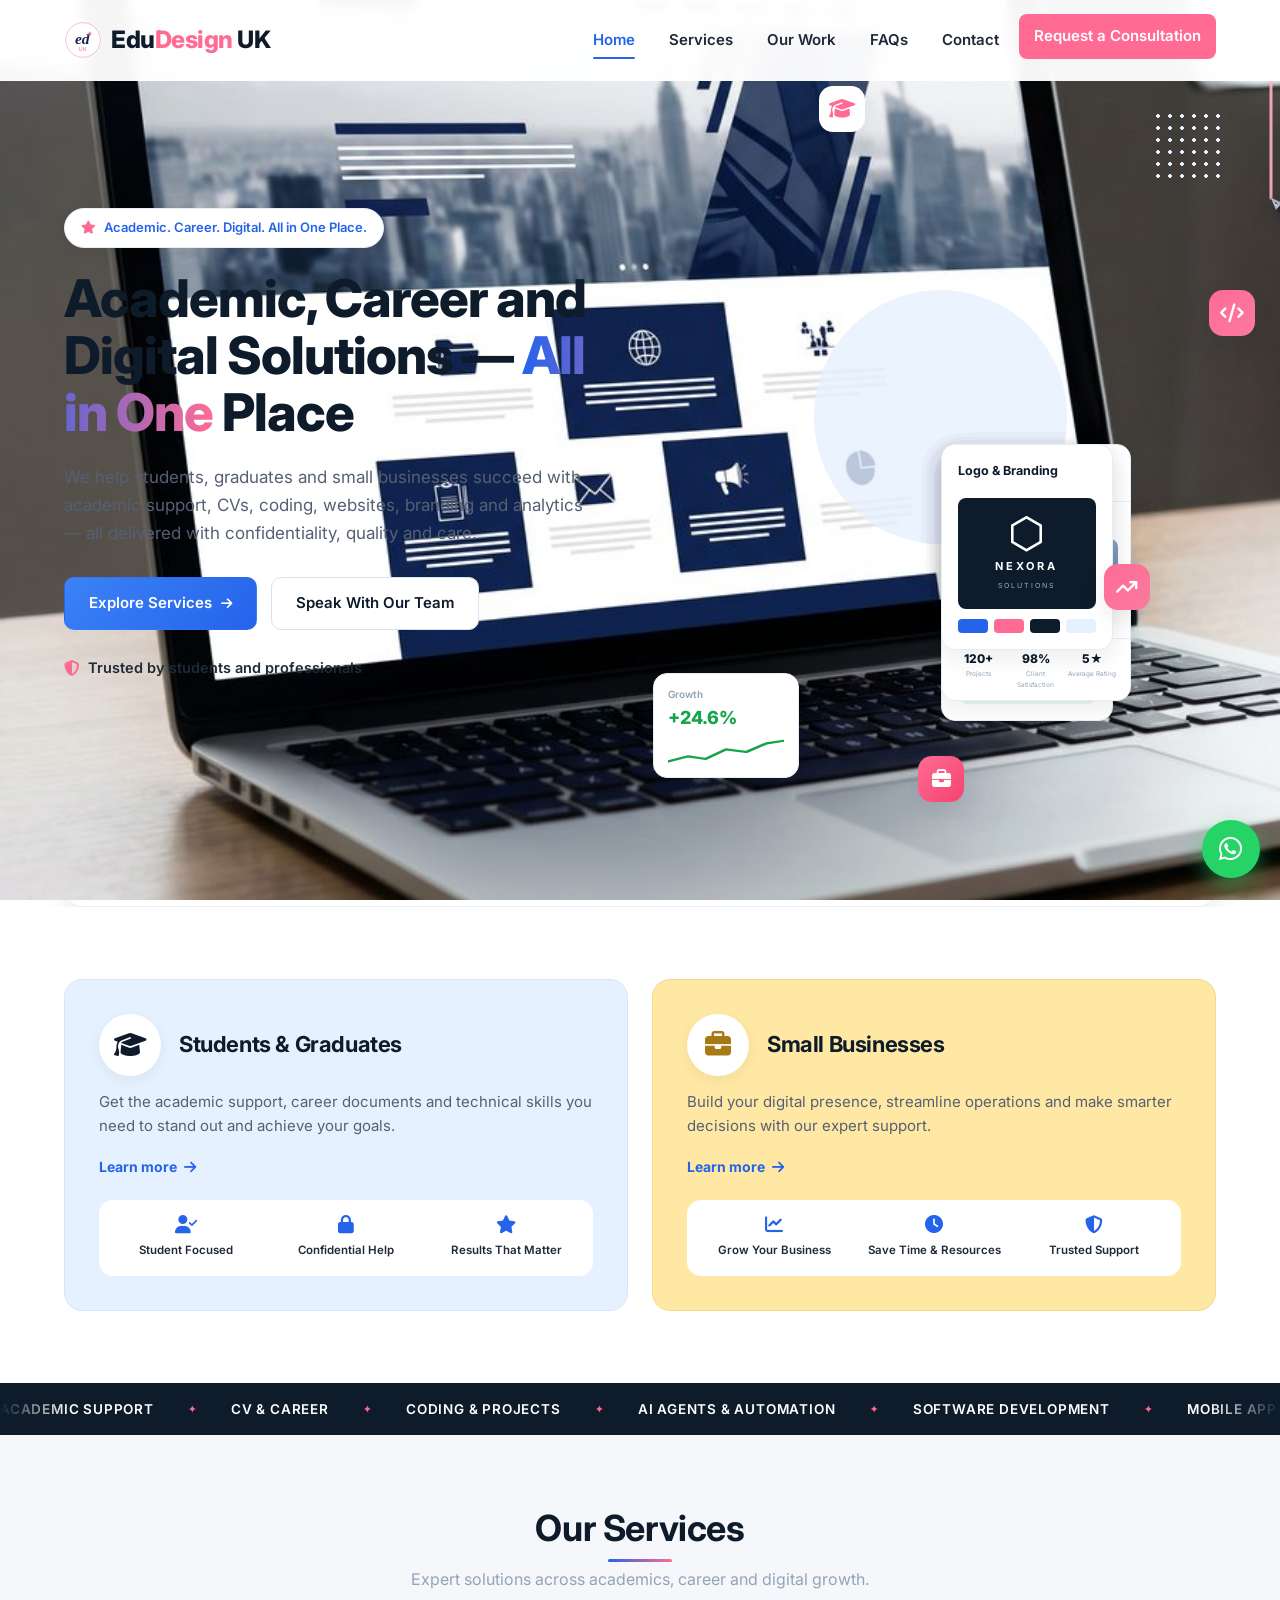
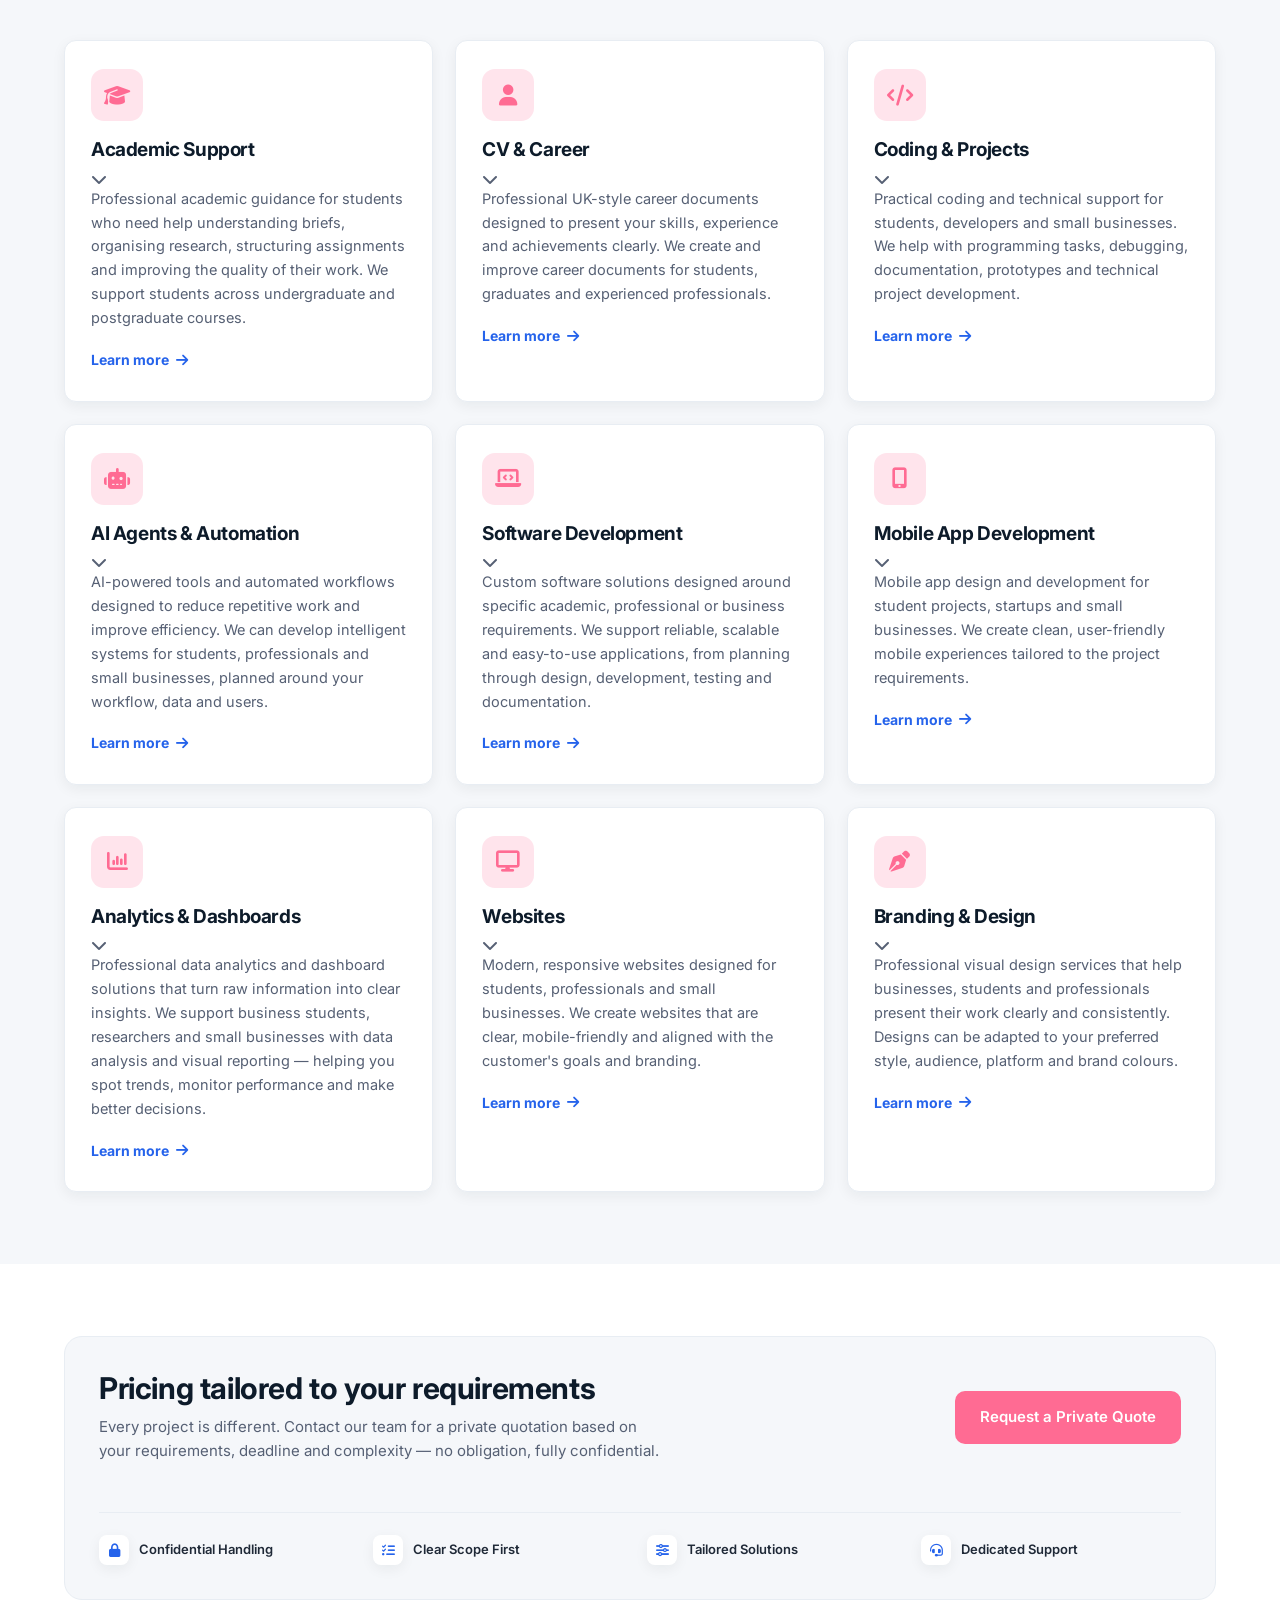
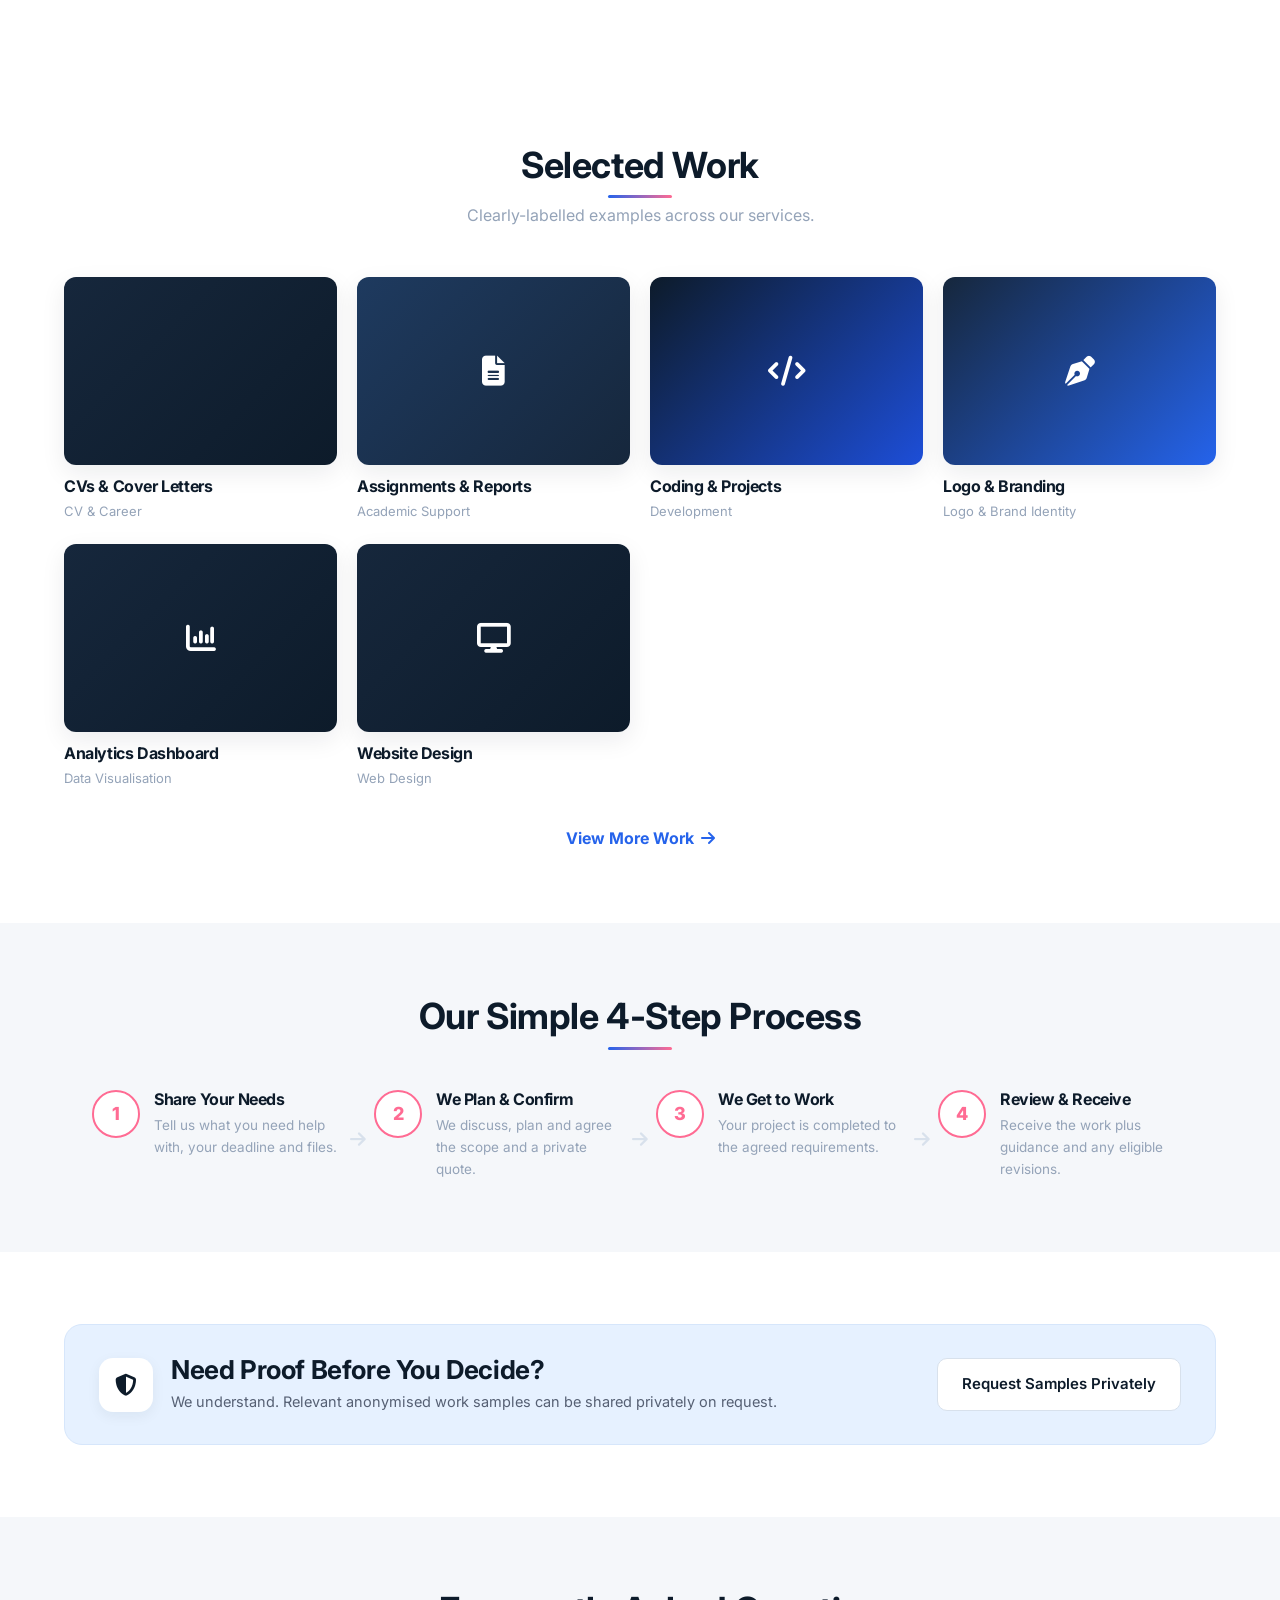
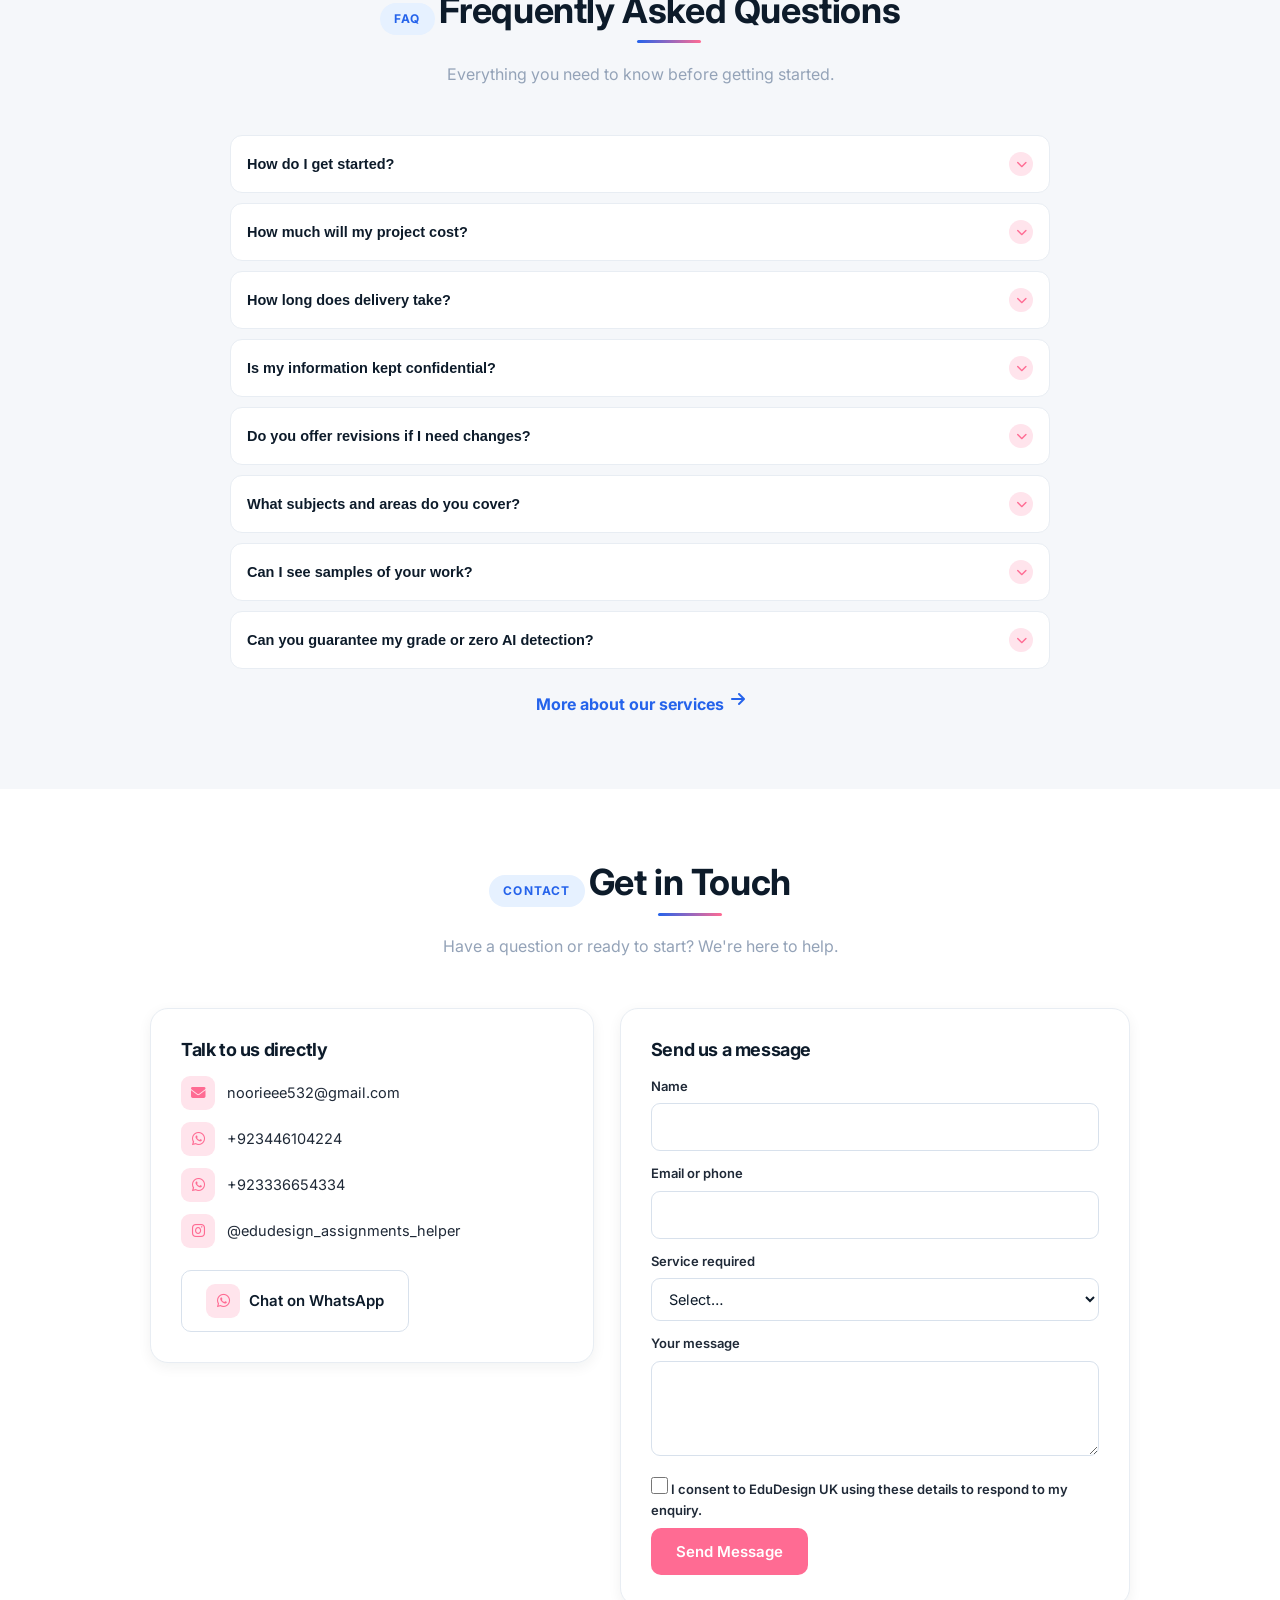
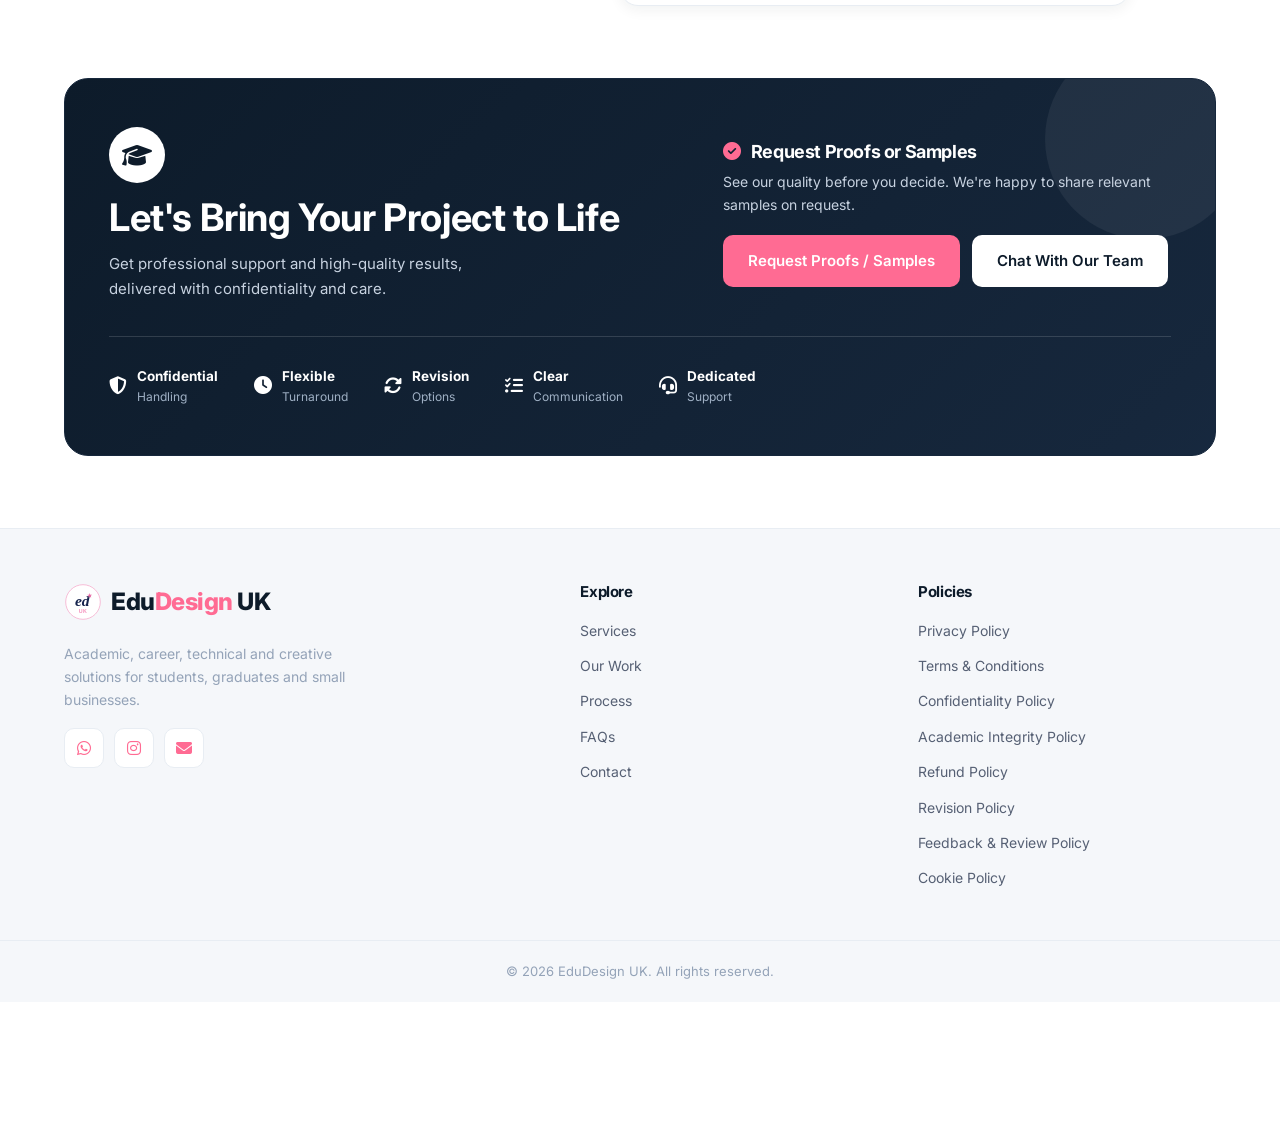
==== index.html @ 99350e0f "Organize project: images split into brand/ + work/, remove unused images + dev Flask files (main.py," ====
<!DOCTYPE html>
<html lang="en-GB">
<head>
  <meta charset="UTF-8" />
  <meta name="viewport" content="width=device-width, initial-scale=1.0, viewport-fit=cover" />
  <meta name="theme-color" content="#0D1B2A" />
  <meta name="format-detection" content="telephone=no" />
  <title>EduDesign UK | Academic, Career, Coding, Analytics and Web Services</title>
  <meta name="description" content="EduDesign UK provides academic support, CV services, coding assistance, data analytics, website development, branding and professional digital solutions for students and small businesses." />
  <link rel="canonical" href="https://edudesign-pink.vercel.app/" />
  <meta property="og:type" content="website" />
  <meta property="og:site_name" content="EduDesign UK" />
  <meta property="og:title" content="EduDesign UK | Academic, Career, Coding, Analytics and Web Services" />
  <meta property="og:description" content="Tailored academic, career, technical and creative support for students, graduates and small businesses." />
  <meta property="og:url" content="https://edudesign-pink.vercel.app/" />
  <meta property="og:image" content="https://edudesign-pink.vercel.app/static/images/brand/og-image.svg" />
  <meta name="twitter:card" content="summary_large_image" />
  <link rel="icon" type="image/svg+xml" href="/static/images/brand/logo-circle.svg" />
  <link rel="stylesheet" href="/static/css/style.css?v=21" />
  <link rel="preconnect" href="https://fonts.googleapis.com" />
  <link rel="preconnect" href="https://fonts.gstatic.com" crossorigin />
  <link href="https://fonts.googleapis.com/css2?family=Inter:wght@400;500;600;700;800&display=swap" rel="stylesheet" />
  <link rel="stylesheet" href="https://cdnjs.cloudflare.com/ajax/libs/font-awesome/6.5.0/css/all.min.css" />
  <script type="application/ld+json">
  {"@context":"https://schema.org","@type":"ProfessionalService","name":"EduDesign UK","description":"Academic support, CV services, coding, data analytics, website development and branding for students and small businesses.","url":"https://edudesign-pink.vercel.app/","areaServed":"GB","sameAs":["https://www.instagram.com/edudesign_assignments_helper"]}
  </script>
</head>
<body>
  <a href="#main" class="skip-link">Skip to content</a>
  <!-- pen draws a zig-zag line down the page as you scroll -->
  <svg id="penTrail" aria-hidden="true" width="90" height="0">
    <defs>
      <linearGradient id="trailGrad" x1="0" y1="0" x2="0" y2="1">
        <stop offset="0" stop-color="#ffb3cb"/><stop offset="1" stop-color="#FF6B93"/>
      </linearGradient>
      <linearGradient id="penNib" x1="0" y1="0" x2="1" y2="1">
        <stop offset="0" stop-color="#eef1f5"/><stop offset="1" stop-color="#959ca8"/>
      </linearGradient>
      <linearGradient id="penBody" x1="0" y1="0" x2="1" y2="0">
        <stop offset="0" stop-color="#3a3f47"/><stop offset=".5" stop-color="#0a0c0f"/><stop offset="1" stop-color="#2c3138"/>
      </linearGradient>
    </defs>
    <path id="penTrailPath" d="M18 0" fill="none" stroke="url(#trailGrad)" stroke-width="3" stroke-linecap="round" stroke-linejoin="round" opacity=".9"/>
    <g id="penTrailPen">
      <g class="pen-wiggle">
        <g transform="rotate(-45) scale(.85) translate(-32 -3)">
          <path d="M32 3 L26.5 17 L37.5 17 Z" fill="url(#penNib)" stroke="#7d8490" stroke-width=".6"/>
          <line x1="32" y1="6.5" x2="32" y2="14.5" stroke="#79808c" stroke-width="1"/>
          <circle cx="32" cy="11.5" r="1.2" fill="#4a5160"/>
          <rect x="26.5" y="17" width="11" height="7" rx="2" fill="#23272f"/>
          <rect x="25" y="24" width="14" height="30" rx="6.5" fill="url(#penBody)"/>
          <rect x="27.6" y="26" width="2.4" height="24" rx="1.2" fill="rgba(255,255,255,.16)"/>
          <rect x="35.2" y="26" width="2.6" height="14" rx="1.3" fill="#c9cfd8"/>
          <rect x="27" y="52.5" width="10" height="5" rx="2.5" fill="#FF6B93"/>
        </g>
      </g>
    </g>
  </svg>

  <!-- ════ MOBILE INTRO SPLASH (mobile only) ════ -->
  <div id="splash" class="splash" aria-hidden="true">
    <span class="sp-blob sp-b1"></span>
    <span class="sp-blob sp-b2"></span>
    <span class="sp-blob sp-b3"></span>
    <span class="sp-rings"></span>
    <img class="splash-logo" src="/static/images/brand/ed-logo.svg?v=21" alt="EduDesign UK" width="180" height="180" />
    <p class="splash-hint">swipe to enter</p>
  </div>

  <!-- ════ HEADER ════ -->
  <header class="navbar" id="navbar">
    <div class="nav-container">
      <a href="#home" class="logo" aria-label="EduDesign UK home">
        <span class="logo-mark"></span><span class="brand">Edu<span class="design">Design</span> <span class="uk">UK</span></span>
        
      </a>
      <nav class="nav-links" id="navLinks" aria-label="Primary">
        <ul>
          <li><a href="#home">Home</a></li>
          <li><a href="/services.html">Services</a></li>
          <li><a href="#work">Our Work</a></li>
          <li><a href="#faqs">FAQs</a></li>
          <li><a href="#contact">Contact</a></li>
          <li class="nav-cta-wrap"><a href="#contact" class="btn btn-accent btn-sm nav-cta">Request a Consultation</a></li>
        </ul>
      </nav>
      <button class="hamburger" id="hamburger" aria-label="Open menu" aria-expanded="false" aria-controls="navLinks"><span></span><span></span><span></span></button>
    </div>
  </header>

  <main id="main">

    <!-- ════ HERO ════ -->
    <section class="hero" id="home">
      <span class="blob blob-1"></span><span class="blob blob-2"></span>
      <div class="container hero-inner">
        <div class="hero-content">
          <span class="hero-pill"><i class="fa-solid fa-star"></i> Academic. Career. Digital. All in One Place.</span>
          <h1 class="hero-title">Academic, Career and Digital Solutions — <span class="accent">All in One</span> Place</h1>
          <p class="hero-sub">We help students, graduates and small businesses succeed with academic support, CVs, coding, websites, branding and analytics — all delivered with confidentiality, quality and care.</p>
          <div class="hero-actions">
            <a href="/services.html" class="btn btn-primary">Explore Services <i class="fa-solid fa-arrow-right"></i></a>
            <a href="#" class="btn btn-secondary wa-link" data-msg="general">Speak With Our Team</a>
          </div>
          <div class="hero-trust">
            <span class="hero-trust-txt"><i class="fa-solid fa-shield-halved"></i> Trusted by students and professionals</span>
          </div>
        </div>

        <div class="collage" aria-label="Examples of work we produce">
          <!-- floating mini icons -->
          <span class="mini mini-cap"><i class="fa-solid fa-graduation-cap"></i></span>
          <span class="mini mini-code"><i class="fa-solid fa-code"></i></span>
          <span class="mini mini-chart"><i class="fa-solid fa-arrow-trend-up"></i></span>
          <span class="mini mini-bag"><i class="fa-solid fa-briefcase"></i></span>

          <div class="hc hc-cv">
            <div class="hc-title">CV Review <i class="fa-solid fa-circle-check cv-ok"></i></div>
            <div class="cv-top"><span class="cv-av">SA</span><div><div class="cv-name">Sarah Ahmed</div><div class="cv-role">Marketing Specialist</div></div></div>
            <div class="cv-row"><i class="fa-solid fa-user"></i><span>Profile Summary</span><b class="meter"><b style="width:92%"></b></b><em>92%</em></div>
            <div class="cv-row"><i class="fa-solid fa-briefcase"></i><span>Experience</span><b class="meter"><b style="width:88%"></b></b><em>88%</em></div>
            <div class="cv-row"><i class="fa-solid fa-graduation-cap"></i><span>Education</span><b class="meter"><b style="width:95%"></b></b><em>95%</em></div>
            <div class="cv-row"><i class="fa-solid fa-star"></i><span>Skills</span><b class="meter"><b style="width:90%"></b></b><em>90%</em></div>
            <div class="cv-score"><span><i class="fa-solid fa-circle-check"></i> Overall Score</span><b>9.2/10</b></div>
          </div>

          <div class="hc hc-code">
            <div class="win"><b>Code Snippet</b><i class="fa-regular fa-copy"></i></div>
            <div class="cl"><span class="t5">1</span> <span class="t1">&lt;!DOCTYPE html&gt;</span></div>
            <div class="cl"><span class="t5">2</span> <span class="t1">&lt;html</span> <span class="t3">lang</span>=<span class="t2">"en"</span><span class="t1">&gt;</span></div>
            <div class="cl"><span class="t5">3</span> <span class="t1">&lt;head&gt;</span></div>
            <div class="cl"><span class="t5">4</span> &nbsp;<span class="t1">&lt;title&gt;</span><span class="t4">EduDesign UK</span></div>
            <div class="cl"><span class="t5">5</span> <span class="t1">&lt;/head&gt;</span></div>
            <div class="cl"><span class="t5">6</span> <span class="t1">&lt;body&gt;</span></div>
            <div class="cl"><span class="t5">7</span> &nbsp;<span class="t1">&lt;h1&gt;</span><span class="t4">Build Success</span></div>
            <div class="cl"><span class="t5">8</span> <span class="t1">&lt;/body&gt;</span></div>
          </div>

          <div class="hc hc-an">
            <div class="an-head"><div class="hc-title">Analytics Dashboard</div><span class="an-chip">This Month <i class="fa-solid fa-chevron-down"></i></span></div>
            <div class="an-top">
              <div><div class="an-views">Total Views</div><div class="an-big">12.4K</div><div class="an-up"><i class="fa-solid fa-arrow-up"></i> 18.6%</div></div>
              <div class="donut"><span>68%<small>Engagement</small></span></div>
            </div>
            <div class="bars"><i style="height:32%"></i><i style="height:48%"></i><i style="height:40%"></i><i style="height:70%"></i><i style="height:55%"></i><i style="height:84%"></i><i style="height:60%"></i><i style="height:46%"></i><i style="height:74%"></i></div>
            <div class="an-x"><span>May 6</span><span>May 13</span><span>May 20</span><span>May 27</span></div>
          </div>

          <div class="hc hc-web">
            <div class="web-nav"><b>Website Design</b><span>Home About Services Contact</span></div>
            <div class="web-body">
              <div class="web-l">
                <div class="web-h">Build. Grow.<br><span>Succeed.</span></div>
                <p>Modern websites that drive results for your business.</p>
                <span class="web-btn">View Project</span>
              </div>
              <div class="web-img"></div>
            </div>
            <div class="web-stats"><span><b>120+</b>Projects</span><span><b>98%</b>Client Satisfaction</span><span><b>5★</b>Average Rating</span></div>
          </div>

          <div class="hc hc-report">
            <div class="hc-title"><span class="rp-ic"><i class="fa-solid fa-file-lines"></i></span> Academic Report</div>
            <div class="rp-sub">Research Summary</div>
            <p class="rp-txt">This study explores the impact of digital learning on student performance and engagement across different disciplines.</p>
            <div class="rp-prog"><span>Complete</span><b>100%</b></div>
            <div class="rp-bar"><i></i></div>
          </div>

          <div class="hc hc-logo">
            <div class="hc-title">Logo &amp; Branding</div>
            <div class="logo-box"><div class="hex"></div><div class="logo-name">NEXORA</div><div class="logo-tag">SOLUTIONS</div></div>
            <div class="swatches"><span style="background:#2563EB"></span><span style="background:#FF6B93"></span><span style="background:#0D1B2A"></span><span style="background:#E6F1FF"></span></div>
          </div>

          <div class="hc hc-growth">
            <div class="gr-top">Growth</div>
            <div class="gr-num">+24.6%</div>
            <svg class="gr-spark" viewBox="0 0 80 30" preserveAspectRatio="none"><polyline points="0,26 14,20 26,23 40,12 54,15 68,5 80,2" fill="none" stroke="#16a34a" stroke-width="2.5" stroke-linecap="round" stroke-linejoin="round"/></svg>
          </div>
        </div>

        <!-- ════ MOBILE-ONLY AUTO-SWIPING IMAGE SHOWCASE (shown at very top via CSS order) ════ -->
        <div class="mob-show" aria-label="Examples of our work">
          <div class="mob-track" id="mobTrack">
            <figure class="ms-slide"><img src="/static/images/work/cv.jpg" alt="Professional CV example" loading="lazy" /><figcaption>CVs &amp; Cover Letters</figcaption></figure>
            <figure class="ms-slide"><img src="/static/images/work/assignments.jpg" alt="Assignments and reports example" loading="lazy" /><figcaption>Assignments &amp; Reports</figcaption></figure>
            <figure class="ms-slide"><img src="/static/images/work/coding.jpg" alt="Coding project example" loading="lazy" /><figcaption>Coding &amp; Projects</figcaption></figure>
            <figure class="ms-slide"><img src="/static/images/work/logo.jpg" alt="Logo and branding example" loading="lazy" /><figcaption>Logo &amp; Branding</figcaption></figure>
            <figure class="ms-slide"><img src="/static/images/work/analytics.jpg" alt="Analytics dashboard example" loading="lazy" /><figcaption>Dashboards</figcaption></figure>
            <figure class="ms-slide"><img src="/static/images/work/website.jpg" alt="Website example" loading="lazy" /><figcaption>Websites</figcaption></figure>
          </div>
          <div class="mob-dots" id="mobDots"></div>
        </div>
      </div>
    </section>

    <!-- ════ TRUST STRIP ════ -->
    <section class="trust"><div class="container"><div class="trust-card" id="trustGrid"></div></div></section>

    <!-- ════ AUDIENCES ════ -->
    <section class="audiences">
      <div class="container"><div class="audience-grid" id="audienceGrid"></div></div>
    </section>

    <!-- ════ MARQUEE BAND ════ -->
    <div class="marquee" aria-hidden="true">
      <div class="marquee-track">
        <span>Academic Support</span><i>✦</i><span>CV &amp; Career</span><i>✦</i><span>Coding &amp; Projects</span><i>✦</i><span>AI Agents &amp; Automation</span><i>✦</i><span>Software Development</span><i>✦</i><span>Mobile Apps</span><i>✦</i><span>Analytics &amp; Dashboards</span><i>✦</i><span>Websites</span><i>✦</i><span>Branding &amp; Design</span><i>✦</i>
        <span>Academic Support</span><i>✦</i><span>CV &amp; Career</span><i>✦</i><span>Coding &amp; Projects</span><i>✦</i><span>AI Agents &amp; Automation</span><i>✦</i><span>Software Development</span><i>✦</i><span>Mobile Apps</span><i>✦</i><span>Analytics &amp; Dashboards</span><i>✦</i><span>Websites</span><i>✦</i><span>Branding &amp; Design</span><i>✦</i>
      </div>
    </div>

    <!-- ════ SERVICES ════ -->
    <section class="services" id="services">
      <div class="container">
        <div class="section-head"><h2 class="section-title">Our Services</h2><p class="section-sub">Expert solutions across academics, career and digital growth.</p></div>
        <div class="services-grid" id="servicesGrid"></div>
      </div>
    </section>

    <!-- ════ TAILORED QUOTE BAND ════ -->
    <section class="quote-band">
      <div class="container">
        <div class="qb-card">
          <div class="qb-text">
            <h2>Pricing tailored to your requirements</h2>
            <p>Every project is different. Contact our team for a private quotation based on your requirements, deadline and complexity — no obligation, fully confidential.</p>
          </div>
          <a href="#" class="btn btn-accent wa-link" data-msg="quote">Request a Private Quote</a>
          <div class="qb-feats">
            <div class="qb-feat"><i class="fa-solid fa-lock"></i> Confidential Handling</div>
            <div class="qb-feat"><i class="fa-solid fa-list-check"></i> Clear Scope First</div>
            <div class="qb-feat"><i class="fa-solid fa-sliders"></i> Tailored Solutions</div>
            <div class="qb-feat"><i class="fa-solid fa-headset"></i> Dedicated Support</div>
          </div>
        </div>
      </div>
    </section>

    <!-- ════ SELECTED WORK ════ -->
    <section class="work" id="work">
      <div class="container">
        <div class="section-head"><h2 class="section-title">Selected Work</h2><p class="section-sub">Clearly-labelled examples across our services.</p></div>
        <div class="work-grid" id="portfolioGrid"></div>
        <p class="work-more"><a href="#contact">View More Work <i class="fa-solid fa-arrow-right"></i></a></p>
      </div>
    </section>

    <!-- ════ PROCESS ════ -->
    <section class="process" id="process">
      <div class="container">
        <div class="section-head"><h2 class="section-title">Our Simple 4-Step Process</h2></div>
        <div class="steps">
          <div class="pstep"><span class="pno">1</span><div><h3>Share Your Needs</h3><p>Tell us what you need help with, your deadline and files.</p></div></div>
          <span class="pstep-arrow"><i class="fa-solid fa-arrow-right"></i></span>
          <div class="pstep"><span class="pno">2</span><div><h3>We Plan &amp; Confirm</h3><p>We discuss, plan and agree the scope and a private quote.</p></div></div>
          <span class="pstep-arrow"><i class="fa-solid fa-arrow-right"></i></span>
          <div class="pstep"><span class="pno">3</span><div><h3>We Get to Work</h3><p>Your project is completed to the agreed requirements.</p></div></div>
          <span class="pstep-arrow"><i class="fa-solid fa-arrow-right"></i></span>
          <div class="pstep"><span class="pno">4</span><div><h3>Review &amp; Receive</h3><p>Receive the work plus guidance and any eligible revisions.</p></div></div>
        </div>
      </div>
    </section>

    <!-- ════ NEED PROOF ════ -->
    <section class="proof">
      <div class="container">
        <div class="proof-card">
          <div class="proof-l">
            <div class="proof-ic"><i class="fa-solid fa-shield-halved"></i></div>
            <div><h2>Need Proof Before You Decide?</h2><p>We understand. Relevant anonymised work samples can be shared privately on request.</p></div>
          </div>
          <a href="#" class="btn btn-secondary wa-link" data-msg="proof">Request Samples Privately</a>
        </div>
      </div>
    </section>

    <!-- ════ FAQ ════ -->
    <section class="faqs" id="faqs">
      <div class="container">
        <div class="section-head">
          <span class="tag">FAQ</span>
          <h2 class="section-title">Frequently Asked Questions</h2>
          <p class="section-sub">Everything you need to know before getting started.</p>
        </div>
        <div class="faq-wrap">
          <div class="faq-list" id="faqList"></div>
          <a href="/services.html" class="faq-all">More about our services <i class="fa-solid fa-arrow-right"></i></a>
        </div>
      </div>
    </section>

    <!-- ════ GET IN TOUCH ════ -->
    <section class="contact" id="contact">
      <div class="container">
        <div class="section-head">
          <span class="tag">Contact</span>
          <h2 class="section-title">Get in Touch</h2>
          <p class="section-sub">Have a question or ready to start? We're here to help.</p>
        </div>
        <div class="contact-grid">
          <div class="panel contact-info">
            <h3>Talk to us directly</h3>
            <ul id="contactInfoList"></ul>
            <a href="#" class="btn btn-secondary wa-link" data-msg="general" style="margin-top:6px"><i class="fa-brands fa-whatsapp"></i> Chat on WhatsApp</a>
          </div>
          <div class="panel">
            <h3>Send us a message</h3>
            <form id="contactForm" class="msg-form" novalidate>
              <input type="text" name="website" class="hp" tabindex="-1" autocomplete="off" aria-hidden="true" />
              <div class="field"><label for="c-name">Name</label><input id="c-name" name="name" type="text" required /></div>
              <div class="field"><label for="c-contact">Email or phone</label><input id="c-contact" name="contact" type="text" required /></div>
              <div class="field"><label for="c-service">Service required</label><select id="c-service" name="service"><option value="">Select…</option></select></div>
              <div class="field"><label for="c-msg">Your message</label><textarea id="c-msg" name="message" rows="3" required></textarea></div>
              <label class="check"><input type="checkbox" name="consent" required /> I consent to EduDesign UK using these details to respond to my enquiry.</label>
              <div class="hero-actions" style="margin:0">
                <button type="submit" class="btn btn-accent">Send Message</button>
              </div>
              <p class="form-status" id="contactStatus" role="status" aria-live="polite"></p>
            </form>
          </div>
        </div>
      </div>
    </section>

    <!-- ════ CTA BAND ════ -->
    <section class="cta-band">
      <div class="container">
        <div class="cta-card">
          <div class="cta-grid">
            <div class="cta-l">
              <div class="cta-ic"><i class="fa-solid fa-graduation-cap"></i></div>
              <h2>Let's Bring Your Project to Life</h2>
              <p>Get professional support and high-quality results, delivered with confidentiality and care.</p>
            </div>
            <div class="cta-r">
              <h3><i class="fa-solid fa-circle-check"></i> Request Proofs or Samples</h3>
              <p>See our quality before you decide. We're happy to share relevant samples on request.</p>
              <div class="cta-actions">
                <a href="#" class="btn btn-accent wa-link" data-msg="proof">Request Proofs / Samples</a>
                <a href="#" class="btn btn-light wa-link" data-msg="general">Chat With Our Team</a>
              </div>
            </div>
          </div>
          <div class="cta-feats">
            <div class="cta-feat"><i class="fa-solid fa-shield-halved"></i><span><b>Confidential</b><span>Handling</span></span></div>
            <div class="cta-feat"><i class="fa-solid fa-clock"></i><span><b>Flexible</b><span>Turnaround</span></span></div>
            <div class="cta-feat"><i class="fa-solid fa-rotate"></i><span><b>Revision</b><span>Options</span></span></div>
            <div class="cta-feat"><i class="fa-solid fa-list-check"></i><span><b>Clear</b><span>Communication</span></span></div>
            <div class="cta-feat"><i class="fa-solid fa-headset"></i><span><b>Dedicated</b><span>Support</span></span></div>
          </div>
        </div>
      </div>
    </section>
  </main>

  <!-- ════ FOOTER ════ -->
  <footer class="footer">
    <div class="container footer-grid">
      <div class="footer-brand">
        <a href="#home" class="logo"><span class="logo-mark"></span><span class="brand">Edu<span class="design">Design</span> <span class="uk">UK</span></span></a>
        <p>Academic, career, technical and creative solutions for students, graduates and small businesses.</p>
        <div class="footer-social" id="footerSocial"></div>
      </div>
      <div class="footer-col"><h4>Explore</h4><ul>
        <li><a href="/services.html">Services</a></li><li><a href="#work">Our Work</a></li><li><a href="#process">Process</a></li><li><a href="#faqs">FAQs</a></li><li><a href="#contact">Contact</a></li>
      </ul></div>
      <div class="footer-col"><h4>Policies</h4><ul id="footerPolicies"></ul></div>
    </div>
    <div class="footer-bottom"><p>&copy; <span id="year"></span> EduDesign UK. All rights reserved.</p></div>
  </footer>

  <a href="#" class="floating-whatsapp wa-link" data-msg="general" aria-label="Message EduDesign UK on WhatsApp"><i class="fa-brands fa-whatsapp"></i><span class="floating-tooltip">Message EduDesign UK</span></a>

  <script src="/static/data/config.js?v=21"></script>
  <script src="/static/data/feedback.js?v=21"></script>
  <script src="/static/js/main.js?v=21"></script>
</body>
</html>
---- static/css/style.css ----
/* ════════════════════════════════════════════════════════════
   EduDesign UK — Professional theme (mockup design system)
   Navy · Light-Blue · Soft-Yellow · Pink accent · Light-Gray
   ════════════════════════════════════════════════════════════ */
*,*::before,*::after{box-sizing:border-box;margin:0;padding:0}

:root{
  /* ---- Design-system palette ---- */
  --navy:#0D1B2A;          /* Primary Navy — headings, primary buttons */
  --navy-2:#16273C;        /* lighter navy for gradients */
  --charcoal:#1F2937;      /* Charcoal */
  --blue:#2563EB;          /* accent: links, icons */
  --blue-d:#1D4ED8;        /* link/icon hover */
  --blue-soft:#E6F1FF;     /* Light Blue — tints, icon circles, students card */
  --blue-soft-2:#F0F6FF;   /* lighter blue tint */
  --yellow:#FFE8A3;        /* Soft Yellow — small-business card */
  --yellow-soft:#FFF6DD;   /* lighter yellow tint */
  --pink:#FF6B93;          /* Accent Pink — accent buttons */
  --pink-d:#F5436F;        /* accent hover */
  --ink:#0D1B2A;           /* headings */
  --text:#566074;          /* body text */
  --muted:#94A3B8;         /* muted */
  --bg:#fff;
  --bg-soft:#F5F7FA;       /* Light Gray — section backgrounds */
  --line:#E8EDF3;
  --line-2:#D8E1EC;
  --radius:12px;
  --radius-lg:18px;
  --shadow:0 8px 24px rgba(13,27,42,.08);   /* Soft Shadow (design system) */
  --shadow-md:0 16px 40px rgba(13,27,42,.12);
  --shadow-sm:0 4px 14px rgba(13,27,42,.06);
  --t:.25s ease;
  --font:'Inter',system-ui,-apple-system,Segoe UI,Roboto,sans-serif;
  --maxw:1200px;
}

html{scroll-behavior:smooth;scroll-padding-top:92px;-webkit-text-size-adjust:100%}
body{font-family:var(--font);color:var(--text);background:var(--bg);line-height:1.65;overflow-x:hidden;-webkit-font-smoothing:antialiased;-webkit-tap-highlight-color:transparent}
a{color:inherit;text-decoration:none}
ul{list-style:none}
img{max-width:100%;display:block}
h1,h2,h3,h4{color:var(--ink);font-weight:700;line-height:1.18;letter-spacing:-.4px}
:focus-visible{outline:none;box-shadow:0 0 0 3px rgba(37,99,235,.4);border-radius:8px}

.container{max-width:var(--maxw);margin:0 auto;padding:0 24px;width:100%}
.container.narrow{max-width:860px}
.accent{color:var(--blue)}
.muted{color:var(--muted)}
.center{text-align:center}
.skip-link{position:absolute;left:-999px;top:0;background:var(--navy);color:#fff;padding:10px 16px;border-radius:0 0 10px 0;z-index:3000}
.skip-link:focus{left:0}

/* ---- Wordmark ---- */
.logo{display:inline-flex;flex-direction:column;line-height:1;justify-content:center}
.brand{font-weight:800;font-size:24px;letter-spacing:-.5px;color:var(--navy)}
.brand .design{color:var(--pink)}
.brand .uk{color:var(--navy)}
.brand-by{font-size:11px;font-weight:600;color:var(--muted);letter-spacing:.3px;margin-top:2px}

/* ---- Buttons ---- */
.btn{display:inline-flex;align-items:center;justify-content:center;gap:9px;font-family:var(--font);font-weight:600;font-size:15px;padding:13px 24px;border-radius:10px;border:1.5px solid transparent;cursor:pointer;transition:transform var(--t),box-shadow var(--t),background var(--t),color var(--t),border-color var(--t);white-space:nowrap}
.btn-sm{padding:10px 18px;font-size:14px}
.btn i.fa-arrow-right{font-size:13px}
.btn-primary{background:linear-gradient(135deg,#3b82f6,#2563EB);color:#fff}
.btn-primary:hover{background:linear-gradient(135deg,#2563EB,#1d4ed8);transform:translateY(-2px);box-shadow:0 12px 26px rgba(37,99,235,.4)}
.btn-secondary{background:#fff;color:var(--navy);border-color:var(--line-2)}
.btn-secondary:hover{border-color:var(--navy);color:var(--navy);transform:translateY(-2px);box-shadow:var(--shadow-sm)}
.btn-accent{background:var(--pink);color:#fff}
.btn-accent:hover{background:var(--pink-d);transform:translateY(-2px);box-shadow:0 10px 22px rgba(255,107,147,.4)}
.btn-light{background:#fff;color:var(--navy)}
.btn-light:hover{background:var(--blue-soft);transform:translateY(-2px)}

/* ---- Section headings ---- */
section{padding:72px 0}
.section-head{text-align:center;max-width:680px;margin:0 auto 48px}
.section-head.left{text-align:left;margin-left:0}
.section-title{font-size:clamp(26px,3.4vw,36px);font-weight:700;color:var(--ink)}
.section-title.sm{font-size:clamp(22px,2.6vw,28px)}
.section-sub{margin-top:12px;font-size:16px;color:var(--muted)}
.tag{display:inline-block;font-size:12px;font-weight:700;letter-spacing:1.2px;text-transform:uppercase;color:var(--blue);background:var(--blue-soft);padding:6px 14px;border-radius:50px;margin-bottom:14px}

/* ════════ NAVBAR ════════ */
.navbar{position:fixed;inset:0 0 auto 0;z-index:1000;background:rgba(255,255,255,.96);backdrop-filter:blur(8px);border-bottom:1px solid transparent;transition:box-shadow var(--t),border-color var(--t),transform .35s ease}
.navbar.scrolled{box-shadow:0 4px 20px rgba(13,27,42,.07);border-color:var(--line)}
.navbar.nav-hidden{transform:translateY(-100%)}
.nav-container{max-width:var(--maxw);margin:0 auto;padding:14px 24px;display:flex;align-items:center;justify-content:space-between;gap:18px}
.nav-links ul{display:flex;align-items:center;gap:6px}
.nav-links a{display:inline-block;padding:9px 14px;font-size:15px;font-weight:600;color:var(--charcoal);border-radius:8px;transition:color var(--t),background var(--t);position:relative}
.nav-links a:not(.nav-cta):hover,.nav-links a.active-link{color:var(--blue)}
.nav-links a.active-link::after{content:"";position:absolute;left:14px;right:14px;bottom:2px;height:2.5px;border-radius:2px;background:var(--blue)}
.nav-cta{color:#fff!important}
.hamburger{display:none;flex-direction:column;gap:5px;background:none;border:0;cursor:pointer;padding:8px;z-index:1100}
.hamburger span{width:24px;height:2.4px;background:var(--navy);border-radius:3px;transition:var(--t)}
.hamburger.active span:nth-child(1){transform:translateY(7.4px) rotate(45deg)}
.hamburger.active span:nth-child(2){opacity:0}
.hamburger.active span:nth-child(3){transform:translateY(-7.4px) rotate(-45deg)}

/* ════════ HERO ════════ */
.hero{padding:124px 0 56px;background:linear-gradient(180deg,#fff 0%,var(--bg-soft) 100%);position:relative;overflow:hidden}
.hero-inner{display:grid;grid-template-columns:1fr 1fr;gap:50px;align-items:center}
.hero-title{font-size:clamp(34px,4.6vw,52px);font-weight:800;color:var(--ink);letter-spacing:-1px;line-height:1.1}
.hero-title .accent{color:var(--blue)}
.hero-sub{margin:22px 0 30px;font-size:17px;color:var(--text);max-width:520px}
.hero-actions{display:flex;flex-wrap:wrap;gap:14px;margin-bottom:26px}
.hero-trust{display:flex;align-items:center;gap:10px;font-size:14.5px;font-weight:600;color:var(--charcoal)}
.hero-trust i{color:var(--pink);font-size:18px}

/* hero collage */
.collage{position:relative;display:grid;grid-template-columns:1fr 1fr;gap:16px;align-items:start}
.collage::before{content:"";position:absolute;width:78%;aspect-ratio:1;border-radius:50%;background:var(--blue-soft);top:8%;left:11%;z-index:0;opacity:.8}
.collage::after{content:"";position:absolute;top:-14px;right:-6px;width:70px;height:70px;z-index:0;background-image:radial-gradient(var(--blue-soft) 2px,transparent 2px);background-size:12px 12px}
.hc{position:relative;z-index:1;background:#fff;border:1px solid var(--line);border-radius:14px;box-shadow:var(--shadow);padding:16px;font-size:12px}
.hc-title{font-weight:700;color:var(--ink);font-size:12.5px;margin-bottom:10px}
.pink-dash{position:absolute;right:-2px;top:46%;z-index:1;color:var(--pink);font-size:26px;font-weight:800;transform:rotate(14deg)}
.hc-cv .cv-top{display:flex;align-items:center;gap:9px;margin-bottom:12px}
.hc-cv .cv-av{width:34px;height:34px;border-radius:50%;background:linear-gradient(135deg,#1e3a5f,#0d1b2a);flex-shrink:0;display:grid;place-items:center;color:#fff;font-weight:700;font-size:13px}
.hc-cv .cv-name{font-weight:700;color:var(--ink);font-size:12.5px}
.hc-cv .cv-role{color:var(--muted);font-size:10.5px}
.hc-sec{font-weight:700;color:var(--charcoal);font-size:10.5px;margin:9px 0 5px}
.ln{height:5px;border-radius:3px;background:#EAF0F7;margin-bottom:4px}
.ln.s{width:62%}.ln.m{width:80%}
/* Code card (dark editor) */
.hc-code .win{display:flex;align-items:center;justify-content:space-between;margin-bottom:8px}
.hc-code .win b{color:#e2e8f0;font-weight:700;font-size:11px}
.hc-code .dots i{display:inline-block;width:8px;height:8px;border-radius:50%;background:rgba(255,255,255,.18);margin-left:4px}
.hc-code{font-family:ui-monospace,SFMono-Regular,Menlo,monospace;background:var(--navy);border-color:var(--navy)}
.hc-code .cl{font-size:10px;line-height:1.7;white-space:nowrap}
.hc-code .t1{color:#ff7b9c}.hc-code .t2{color:#fcd34d}.hc-code .t3{color:#93c5fd}.hc-code .t4{color:#a7f3d0}.hc-code .t5{color:#5b6b82}
/* Analytics card */
.hc-an .an-top{display:flex;justify-content:space-between;align-items:flex-start}
.hc-an .an-views{font-size:10px;color:var(--muted)}
.hc-an .an-big{font-size:20px;font-weight:800;color:var(--ink)}
.hc-an .an-up{font-size:10px;font-weight:700;color:#16a34a}
.hc-an .donut{width:46px;height:46px;border-radius:50%;background:conic-gradient(var(--blue) 0 60%,#93c5fd 60% 82%,#dbeafe 82% 100%)}
.hc-an .bars{display:flex;align-items:flex-end;gap:5px;height:26px;margin-top:10px}
.hc-an .bars i{flex:1;background:var(--blue);border-radius:2px}
/* Website card */
.hc-web .web-h{font-size:16px;font-weight:800;color:var(--ink);line-height:1.1;margin-bottom:6px}
.hc-web .web-img{height:46px;border-radius:8px;background:linear-gradient(160deg,#bcd4ff,#6aa0ff 60%,#2563eb);margin:8px 0;position:relative;overflow:hidden}
.hc-web .web-img::after{content:"";position:absolute;left:0;right:0;bottom:0;height:42%;background:linear-gradient(180deg,transparent,rgba(13,27,42,.28))}
.hc-web .web-btn{display:inline-block;background:var(--blue);color:#fff;font-size:9.5px;font-weight:600;padding:5px 12px;border-radius:6px}
/* Report card */
.hc-report .rp-sub{font-weight:700;color:var(--charcoal);font-size:11px;margin-bottom:8px}
/* Logo card */
.hc-logo{display:flex;flex-direction:column}
.hc-logo .logo-box{margin-top:6px;background:var(--yellow-soft);border-radius:8px;padding:14px;display:grid;place-items:center;gap:6px}
.hc-logo .hex{width:34px;height:34px;background:var(--navy);clip-path:polygon(50% 0,93% 25%,93% 75%,50% 100%,7% 75%,7% 25%);display:grid;place-items:center}
.hc-logo .hex::after{content:"";width:12px;height:12px;background:var(--yellow);clip-path:polygon(50% 0,93% 25%,93% 75%,50% 100%,7% 75%,7% 25%)}
.hc-logo .logo-name{font-size:11px;font-weight:700;letter-spacing:3px;color:var(--ink)}
.hc-logo .logo-tag{font-size:8px;letter-spacing:2px;color:var(--muted)}

/* ════════ TRUST STRIP ════════ */
.trust{padding:0;margin-top:-12px}
.trust-card{background:#fff;border:1px solid var(--line);border-radius:var(--radius-lg);box-shadow:var(--shadow);padding:26px 20px;display:grid;grid-template-columns:repeat(4,1fr);gap:16px}
.trust-item{display:flex;align-items:center;gap:12px;justify-content:center;text-align:left}
.trust-item i{color:var(--pink);font-size:22px;flex-shrink:0}
.trust-item span{font-size:13.5px;font-weight:600;color:var(--charcoal)}

/* ════════ AUDIENCES ════════ */
.audiences{background:#fff}
.audience-grid{display:grid;grid-template-columns:1fr 1fr;gap:24px}
.aud-card{border-radius:var(--radius-lg);padding:34px;border:1px solid var(--line)}
.aud-card.blue{background:var(--blue-soft);border-color:#d6e6fb}
.aud-card.yellow{background:var(--yellow);border-color:#f3d98c}
.aud-top{display:flex;align-items:center;gap:18px;margin-bottom:14px}
.aud-ic{width:62px;height:62px;border-radius:50%;background:#fff;display:grid;place-items:center;font-size:26px;color:var(--navy);box-shadow:var(--shadow-sm);flex-shrink:0}
.aud-card.yellow .aud-ic{color:#a87a16}
.aud-card h3{font-size:22px;margin-bottom:0}
.aud-card>p{font-size:15px;color:var(--text);margin-bottom:14px}
.aud-link{display:inline-flex;align-items:center;gap:7px;font-weight:700;font-size:14px;color:var(--blue);margin-bottom:22px;transition:gap var(--t)}
.aud-link:hover{gap:11px}
.aud-feats{display:grid;grid-template-columns:repeat(3,1fr);gap:10px;background:#fff;border-radius:14px;padding:16px 12px}
.aud-feat{text-align:center;font-size:11.5px;font-weight:600;color:var(--charcoal)}
.aud-feat i{display:block;font-size:18px;color:var(--blue);margin-bottom:7px}

/* ════════ SERVICES ════════ */
.services{background:var(--bg-soft)}
.services-grid{display:grid;grid-template-columns:repeat(3,1fr);gap:22px}
.svc-card{background:#fff;border:1px solid var(--line);border-radius:var(--radius);padding:28px 26px;box-shadow:var(--shadow-sm);transition:transform var(--t),box-shadow var(--t)}
.svc-card:hover{transform:translateY(-5px);box-shadow:var(--shadow-md)}
.svc-head{display:flex;flex-direction:column;align-items:flex-start;width:100%;background:none;border:0;padding:0;font:inherit;color:inherit;text-align:left}
.svc-chev{display:none}
.svc-ic{width:52px;height:52px;border-radius:13px;background:#FFE4EC;color:var(--pink);display:grid;place-items:center;font-size:21px;margin-bottom:18px}
.svc-card h3{font-size:19px;margin-bottom:9px}
.svc-card p{font-size:14.5px;color:var(--text);margin-bottom:16px}
.svc-link{display:inline-flex;align-items:center;gap:7px;font-weight:700;font-size:14px;color:var(--blue);transition:gap var(--t)}
.svc-link:hover{gap:11px}

/* ════════ TAILORED QUOTE BAND ════════ */
.quote-band{background:#fff}
.qb-card{background:var(--bg-soft);border:1px solid var(--line);border-radius:var(--radius-lg);padding:34px;display:flex;align-items:center;justify-content:space-between;gap:26px;flex-wrap:wrap}
.qb-text h2{font-size:clamp(22px,3vw,30px);margin-bottom:8px}
.qb-text p{font-size:15px;color:var(--text);max-width:560px}
.qb-feats{display:grid;grid-template-columns:repeat(4,1fr);gap:14px;width:100%;margin-top:22px;padding-top:22px;border-top:1px solid var(--line)}
.qb-feat{display:flex;align-items:center;gap:10px;font-size:13px;font-weight:600;color:var(--charcoal)}
.qb-feat i{width:30px;height:30px;border-radius:8px;background:#fff;color:var(--blue);display:grid;place-items:center;font-size:13px;flex-shrink:0;box-shadow:var(--shadow-sm)}

/* ════════ SELECTED WORK ════════ */
.work{background:#fff}
.work-grid{display:grid;grid-template-columns:repeat(4,1fr);gap:20px}
.work-thumb{aspect-ratio:16/11;border-radius:12px;overflow:hidden;box-shadow:var(--shadow);display:grid;place-items:center;font-size:30px;color:#fff;background:linear-gradient(135deg,#16273C,#0D1B2A);margin-bottom:12px;transition:box-shadow var(--t);animation:floatY 6s ease-in-out infinite}
.work-card:hover .work-thumb{animation-play-state:paused;box-shadow:var(--shadow-md)}
.work-thumb img{transition:transform .45s ease}
.work-card:hover .work-thumb img{transform:scale(1.07)}
.work-card:nth-child(2) .work-thumb{background:linear-gradient(135deg,#1e3a5f,#16273C)}
.work-card:nth-child(3) .work-thumb{background:linear-gradient(135deg,#0D1B2A,#1D4ED8)}
.work-card:nth-child(4) .work-thumb{background:linear-gradient(135deg,#16273C,#2563EB)}
.work-thumb img{width:100%;height:100%;object-fit:cover;position:absolute;inset:0}
.work-card h3{font-size:16px;margin-bottom:2px}
.work-cat{font-size:13px;color:var(--muted)}
.work-more{text-align:center;margin-top:34px}
.work-more a{font-weight:700;color:var(--blue);display:inline-flex;align-items:center;gap:7px}

/* ════════ PROCESS ════════ */
.process{background:var(--bg-soft)}
.steps{display:flex;align-items:flex-start;justify-content:center;gap:8px;flex-wrap:wrap}
.pstep{flex:1;min-width:200px;max-width:250px;display:flex;gap:14px}
.pstep .pno{width:48px;height:48px;flex-shrink:0;border-radius:50%;border:2px solid var(--pink);color:var(--pink);display:grid;place-items:center;font-weight:800;font-size:18px;background:#fff}
.pstep h3{font-size:16px;margin-bottom:5px}
.pstep p{font-size:13.5px;color:var(--muted)}
.pstep-arrow{align-self:center;color:var(--line-2);font-size:18px;flex-shrink:0;margin-top:10px}

/* ════════ NEED PROOF ════════ */
.proof{background:#fff}
.proof-card{background:var(--blue-soft);border:1px solid #d6e6fb;border-radius:var(--radius-lg);padding:30px 34px;display:flex;align-items:center;justify-content:space-between;gap:24px;flex-wrap:wrap}
.proof-l{display:flex;align-items:center;gap:18px}
.proof-ic{width:54px;height:54px;border-radius:14px;background:#fff;color:var(--navy);display:grid;place-items:center;font-size:22px;flex-shrink:0;box-shadow:var(--shadow-sm)}
.proof-card h2{font-size:clamp(20px,2.6vw,26px);margin-bottom:4px}
.proof-card p{font-size:14.5px;color:var(--text)}

/* ════════ FAQ + CONTACT ════════ */
.faq-contact{background:var(--bg-soft)}
.fc-grid{display:grid;grid-template-columns:1fr 1fr;gap:30px;align-items:start}
.panel{background:#fff;border:1px solid var(--line);border-radius:var(--radius-lg);padding:30px;box-shadow:var(--shadow-sm)}
.panel h2,.panel h3{font-size:22px;margin-bottom:18px}
.faq-list{display:flex;flex-direction:column;gap:10px}
.faq-item{border:1px solid var(--line);border-radius:12px;overflow:hidden;background:#fff;transition:border-color var(--t),background var(--t),box-shadow var(--t)}
.faq-item:hover{border-color:var(--line-2)}
.faq-item.open{border-color:#ffd0de;background:#FFF1F5;box-shadow:var(--shadow-sm)}
.faq-q{width:100%;display:flex;align-items:center;justify-content:space-between;gap:12px;text-align:left;background:none;border:0;cursor:pointer;padding:16px;font-weight:600;font-size:14.5px;color:var(--ink);transition:color var(--t)}
.faq-q:hover{color:var(--pink)}
.faq-item.open .faq-q{color:var(--pink)}
.faq-q i{flex-shrink:0;width:24px;height:24px;border-radius:50%;background:#FFE4EC;color:var(--pink);display:grid;place-items:center;font-size:11px;transition:transform var(--t),background var(--t),color var(--t)}
.faq-item.open .faq-q i{transform:rotate(180deg);background:var(--pink);color:#fff}
.faq-a{max-height:0;overflow:hidden;transition:max-height .35s ease}
.faq-a p{padding:0 16px 16px;font-size:14px;color:var(--text);line-height:1.6}
.faq-all{margin-top:16px;font-weight:700;color:var(--blue);display:inline-flex;gap:7px}
.contact-info p.lead{color:var(--muted);font-size:15px;margin-bottom:14px}
.contact-info ul li{display:flex;align-items:center;gap:12px;font-size:14.5px;color:var(--charcoal);margin-bottom:12px}
.contact-info i{width:34px;height:34px;border-radius:9px;background:#FFE4EC;color:var(--pink);display:grid;place-items:center;flex-shrink:0}
.contact-info a:hover{color:var(--blue)}
.msg-form .field{margin-bottom:12px}
.msg-form label{display:block;font-size:13px;font-weight:600;color:var(--charcoal);margin-bottom:6px}
.msg-form input,.msg-form select,.msg-form textarea{width:100%;font:inherit;font-size:14.5px;color:var(--ink);background:#fff;border:1.5px solid var(--line-2);border-radius:9px;padding:11px 13px;transition:border-color var(--t),box-shadow var(--t)}
.msg-form input:focus,.msg-form select:focus,.msg-form textarea:focus{outline:0;border-color:var(--blue);box-shadow:0 0 0 3px rgba(37,99,235,.15)}
.msg-form textarea{resize:vertical;min-height:90px}
.field.invalid input,.field.invalid select,.field.invalid textarea{border-color:#e23b5a;background:#fff5f6}
.check{display:flex;align-items:flex-start;gap:9px;font-size:13px;color:var(--charcoal);margin:4px 0 12px;cursor:pointer}
.check input{width:17px;height:17px;margin-top:1px;accent-color:var(--blue);flex-shrink:0}
.hp{position:absolute!important;left:-9999px!important;width:1px;height:1px;opacity:0}
.form-status{margin-top:12px;font-size:14px;font-weight:600;padding:11px 14px;border-radius:9px;display:none}
.form-status.show{display:block}
.form-status.ok{color:#15803d;background:#e7f7ee}
.form-status.bad{color:#c0304c;background:#fdecef}
.stars-input{display:flex;gap:5px}
.stars-input button{background:none;border:0;cursor:pointer;font-size:24px;color:var(--line-2);transition:color .15s,transform .15s;padding:0}
.stars-input button.on,.stars-input button:hover{color:var(--pink)}
.counter{display:block;text-align:right;font-size:11.5px;color:var(--muted);margin-top:3px}
.reviews-grid{display:grid;grid-template-columns:repeat(auto-fill,minmax(280px,1fr));gap:18px;margin-bottom:14px}
.review-card{background:#fff;border:1px solid var(--line);border-radius:14px;padding:22px;box-shadow:var(--shadow-sm)}
.review-stars{color:var(--pink);font-size:13px;margin-bottom:9px}
.review-card p{font-size:14px;color:var(--charcoal);font-style:italic;margin-bottom:12px}
.review-meta{display:flex;align-items:center;gap:10px}
.review-av{width:38px;height:38px;border-radius:50%;background:var(--navy);color:#fff;display:grid;place-items:center;font-weight:700}
.review-name{font-weight:700;color:var(--ink);font-size:13.5px}
.review-cat{font-size:12px;color:var(--muted)}
.badge-verified{font-size:11px;font-weight:700;color:#15803d;background:#e7f7ee;padding:3px 9px;border-radius:50px;margin-left:auto}
.empty-state{text-align:center;padding:40px 20px;border:1.5px dashed var(--line-2);border-radius:14px;color:var(--muted);background:#fff}
.empty-state i{font-size:30px;color:var(--pink);opacity:.6;margin-bottom:10px}

/* ════════ NAVY CTA BAND ════════ */
.cta-band{padding:0 0 72px}
.cta-card{background:linear-gradient(135deg,#0D1B2A,#16273C);border:1px solid #16273C;border-radius:24px;padding:48px 44px;color:#fff;position:relative;overflow:hidden}
.cta-card::after{content:"";position:absolute;top:-40px;right:-30px;width:200px;height:200px;border-radius:50%;background:rgba(255,255,255,.06)}
.cta-grid{display:grid;grid-template-columns:1.3fr 1fr;gap:32px;align-items:center;position:relative;z-index:1}
.cta-l{display:flex;flex-direction:column;gap:14px}
.cta-l .cta-ic{width:56px;height:56px;border-radius:50%;background:#fff;color:var(--navy);display:grid;place-items:center;font-size:24px}
.cta-card h2{color:#fff;font-size:clamp(26px,3.4vw,38px);line-height:1.1}
.cta-card .cta-l>p{color:#c7d2e0;font-size:15px;max-width:420px}
.cta-r h3{color:#fff;font-size:18px;display:flex;align-items:center;gap:10px;margin-bottom:8px}
.cta-r h3 i{color:var(--pink)}
.cta-r>p{color:#c7d2e0;font-size:14px;margin-bottom:18px}
.cta-actions{display:flex;gap:12px;flex-wrap:wrap}
.cta-feats{display:flex;flex-wrap:wrap;gap:24px 36px;margin-top:34px;padding-top:28px;border-top:1px solid rgba(255,255,255,.14);position:relative;z-index:1}
.cta-feat{display:flex;align-items:center;gap:10px;color:#c7d2e0;font-size:13px}
.cta-feat i{color:#fff;font-size:18px}
.cta-feat b{display:block;color:#fff;font-size:13.5px}
.cta-feat span{font-size:12px;color:#9fb0c4}

/* ════════ FOOTER ════════ */
.footer{background:var(--bg-soft);color:var(--text);padding:54px 0 0;border-top:1px solid var(--line)}
.footer-grid{display:grid;grid-template-columns:1.6fr 1fr 1fr;gap:40px;padding-bottom:40px}
.footer-brand p{margin:14px 0 16px;font-size:14px;max-width:320px;color:var(--muted)}
.footer-social{display:flex;gap:10px}
.footer-social a{width:40px;height:40px;border-radius:10px;display:grid;place-items:center;font-size:16px;background:#fff;color:var(--pink);border:1px solid var(--line);transition:var(--t)}
.footer-social a:hover{transform:translateY(-3px);background:var(--navy);color:#fff;border-color:var(--navy)}
.footer-col h4{color:var(--ink);font-size:15px;margin-bottom:16px}
.footer-col li{margin-bottom:9px}
.footer-col a{font-size:14px;color:var(--text);transition:color var(--t)}
.footer-col a:hover{color:var(--blue)}
.footer-bottom{border-top:1px solid var(--line);padding:20px 0;text-align:center;font-size:13px;color:var(--muted)}

/* ════════ FLOATING WHATSAPP ════════ */
.floating-whatsapp{position:fixed;bottom:calc(22px + env(safe-area-inset-bottom,0px));right:calc(20px + env(safe-area-inset-right,0px));z-index:900;width:58px;height:58px;border-radius:50%;background:#25d366;color:#fff;display:grid;place-items:center;font-size:27px;box-shadow:0 8px 22px rgba(37,211,102,.45);transition:transform var(--t)}
.floating-whatsapp:hover{transform:scale(1.08)}
.floating-tooltip{position:absolute;right:70px;top:50%;transform:translateY(-50%);background:#fff;color:var(--ink);font-size:13px;font-weight:600;padding:8px 13px;border-radius:9px;white-space:nowrap;box-shadow:var(--shadow);opacity:0;pointer-events:none;transition:opacity var(--t)}
.floating-whatsapp:hover .floating-tooltip{opacity:1}

/* ════════ SERVICES PAGE ════════ */
.page-hero{padding:120px 0 26px;text-align:center;background:linear-gradient(180deg,#fff,var(--bg-soft))}
.page-hero .section-sub{margin-left:auto;margin-right:auto}
.back-link{display:inline-block;font-weight:600;font-size:14px;color:var(--muted);margin-bottom:14px}
.back-link:hover{color:var(--blue)}
.accordion{display:flex;flex-direction:column;gap:14px}
.acc-item{background:#fff;border:1px solid var(--line);border-radius:14px;overflow:hidden;box-shadow:var(--shadow-sm)}
.acc-q{width:100%;display:flex;align-items:center;gap:14px;text-align:left;background:none;border:0;cursor:pointer;padding:20px 22px;font-weight:700;font-size:18px;color:var(--ink)}
.acc-ic{width:44px;height:44px;flex-shrink:0;border-radius:11px;background:#FFE4EC;color:var(--pink);display:grid;place-items:center;font-size:18px}
.acc-t{flex:1}.acc-chev{color:var(--pink);transition:transform var(--t)}
.acc-item.open .acc-chev{transform:rotate(180deg)}
.acc-a{max-height:0;overflow:hidden;transition:max-height .4s ease}
.acc-inner{padding:0 22px 22px}
.acc-banner{height:170px;border-radius:12px;overflow:hidden;margin-bottom:18px;display:grid;place-items:center;box-shadow:var(--shadow-sm);background:var(--bg-soft)}
.acc-banner img{width:100%;height:100%;object-fit:cover;display:block}
.acc-banner-grad{background:linear-gradient(135deg,#2563EB,#0D1B2A);color:#fff;font-size:48px}
.acc-banner-grad i{opacity:.92}
.acc-sum{color:var(--text);margin-bottom:14px;font-size:15.5px}
.acc-list{display:grid;grid-template-columns:repeat(auto-fit,minmax(190px,1fr));gap:8px 18px;margin-bottom:14px}
.acc-list li{display:flex;align-items:center;gap:8px;font-size:14px;color:var(--charcoal)}
.acc-list li i{color:var(--pink);font-size:11px;flex-shrink:0}
.acc-tools{font-size:13.5px;color:var(--charcoal);background:var(--bg-soft);border:1px solid var(--line);padding:10px 14px;border-radius:10px;margin-bottom:14px}
.subjects-block{background:var(--bg-soft);border:1px solid var(--line);border-radius:var(--radius-lg);padding:32px}
.subject-search{display:flex;align-items:center;gap:10px;background:#fff;border:1.5px solid var(--line-2);border-radius:50px;padding:11px 18px;max-width:440px;margin:0 0 20px}
.subject-search:focus-within{border-color:var(--blue);box-shadow:0 0 0 3px rgba(37,99,235,.15)}
.subject-search i{color:var(--muted)}
.subject-search input{border:0;outline:0;font:inherit;width:100%;background:none;color:var(--ink)}
.subjects-grid{display:grid;grid-template-columns:repeat(auto-fill,minmax(210px,1fr));gap:9px 24px}
.subjects-grid li{display:flex;align-items:center;gap:10px;font-size:14.5px;font-weight:500;color:var(--charcoal)}
.subjects-grid li::before{content:"\f00c";font-family:"Font Awesome 6 Free";font-weight:900;color:var(--pink);font-size:11px;flex-shrink:0}
.subjects-empty{margin-top:12px;color:var(--muted);font-weight:600}
.link{color:var(--blue);font-weight:600;text-decoration:underline;text-underline-offset:3px}
.cta-strip{background:var(--bg-soft);text-align:center}

/* ════════ LEGAL PAGES ════════ */
.legal-nav{position:sticky;top:0;z-index:100;background:rgba(255,255,255,.95);backdrop-filter:blur(8px);border-bottom:1px solid var(--line)}
.legal-nav .nav-container{padding:14px 24px}
.legal-back{display:inline-flex;align-items:center;gap:8px;font-weight:600;font-size:14px;color:var(--charcoal)}
.legal-back:hover{color:var(--blue)}
.legal-wrap{max-width:820px;margin:0 auto;padding:44px 24px 76px}
.legal-wrap h1{font-size:clamp(28px,4vw,40px);margin-bottom:8px}
.legal-updated{color:var(--muted);font-size:13.5px;margin-bottom:28px}
.legal-wrap h2{font-size:20px;margin:32px 0 10px;color:var(--ink)}
.legal-wrap p,.legal-wrap li{font-size:15.5px;color:var(--text);margin-bottom:12px}
.legal-wrap ul{margin:0 0 16px;padding-left:22px;list-style:disc}
.legal-wrap a{color:var(--blue);font-weight:600;text-decoration:underline;text-underline-offset:3px}
.legal-note{background:var(--blue-soft);border-left:3px solid var(--blue);padding:14px 16px;border-radius:10px;font-size:14px;color:var(--charcoal)}
.legal-policies{display:flex;flex-wrap:wrap;gap:10px;margin-top:28px;padding-top:24px;border-top:1px solid var(--line)}
.legal-policies a{font-size:13px;font-weight:600;color:var(--charcoal);background:var(--bg-soft);border:1px solid var(--line);padding:8px 14px;border-radius:50px;text-decoration:none}
.legal-policies a:hover{border-color:var(--blue);color:var(--blue)}

/* ════════ REVEAL ════════ */
.reveal{opacity:0;transform:translateY(20px);transition:opacity .6s ease,transform .6s ease}
.reveal.visible{opacity:1;transform:none}
/* (scroll animations intentionally run even with OS reduce-motion, per site owner) */
/* staggered scroll-reveal inside grids */
.services-grid .reveal:nth-child(2),.work-grid .reveal:nth-child(2),.audience-grid .reveal:nth-child(2){transition-delay:.09s}
.services-grid .reveal:nth-child(3),.work-grid .reveal:nth-child(3){transition-delay:.18s}
.services-grid .reveal:nth-child(4),.work-grid .reveal:nth-child(4){transition-delay:.27s}
.services-grid .reveal:nth-child(5){transition-delay:.36s}
.services-grid .reveal:nth-child(6){transition-delay:.45s}

/* ════════ ANIMATIONS ════════ */
@keyframes fadeUp{from{opacity:0;transform:translateY(24px)}to{opacity:1;transform:none}}
@keyframes popIn{0%{opacity:0;transform:translateY(18px) scale(.96)}100%{opacity:1;transform:none}}
@keyframes floatY{0%,100%{transform:translateY(0)}50%{transform:translateY(-9px)}}
@keyframes growBar{from{transform:scaleY(.05)}to{transform:scaleY(1)}}
@keyframes pulseRing{0%{box-shadow:0 0 0 0 rgba(255,107,147,.45)}70%{box-shadow:0 0 0 14px rgba(255,107,147,0)}100%{box-shadow:0 0 0 0 rgba(255,107,147,0)}}

/* hero text entrance (staggered, on load) — `both` so it never stays hidden if animations are disabled */
.hero-content>*{animation:fadeUp .7s ease both}
.hero-content .hero-title{animation-delay:.05s}
.hero-content .hero-sub{animation-delay:.18s}
.hero-content .hero-actions{animation-delay:.30s}
.hero-content .hero-trust{animation-delay:.42s}

/* collage cards: pop-in entrance, then gentle continuous float */
.collage .hc{animation:popIn .8s ease both,floatY 6.5s ease-in-out infinite}
.collage .hc-cv{animation-delay:.15s,1.0s}
.collage .hc-code{animation-delay:.28s,1.4s}
.collage .hc-an{animation-delay:.40s,1.1s}
.collage .hc-web{animation-delay:.52s,1.6s}
.collage .hc-report{animation-delay:.64s,1.25s}
.collage .hc-logo{animation-delay:.76s,1.75s}
/* collage keeps animating on hover (no pause) */
.pink-dash{animation:floatY 5s ease-in-out infinite}

/* analytics bars grow in */
.hc-an .bars i{transform-origin:bottom;animation:growBar .9s ease both;animation-delay:1s}
.hc-an .bars i:nth-child(2){animation-delay:1.08s}
.hc-an .bars i:nth-child(3){animation-delay:1.16s}
.hc-an .bars i:nth-child(4){animation-delay:1.24s}
.hc-an .bars i:nth-child(5){animation-delay:1.32s}
.hc-an .bars i:nth-child(6){animation-delay:1.4s}

/* card hover micro-interactions */
.aud-card{transition:transform var(--t),box-shadow var(--t)}
.aud-card:hover{transform:translateY(-4px);box-shadow:var(--shadow-md)}
.work-card{transition:transform var(--t)}
/* Selected Work: staggered floating */
.work-grid .work-card:nth-child(2) .work-thumb{animation-delay:.8s;animation-duration:6.6s}
.work-grid .work-card:nth-child(3) .work-thumb{animation-delay:1.4s;animation-duration:5.6s}
.work-grid .work-card:nth-child(4) .work-thumb{animation-delay:2s;animation-duration:6.2s}
.svc-card:hover .svc-ic,.aud-card:hover .aud-ic{transform:scale(1.08) rotate(-3deg)}
.svc-ic,.aud-ic{transition:transform var(--t)}
.trust-item i{transition:transform var(--t)}
.trust-item:hover i{transform:translateY(-3px) scale(1.12)}
/* attention pulse on accent nav CTA */
.nav-cta{animation:pulseRing 2.6s ease-out 1.5s infinite}
.nav-cta:hover{animation-play-state:paused}
/* link arrows nudge on hover (already gapped); chevrons handled in reveal */

/* ════════════════════════════════════════════════════════════
   HERO V2 — logo mark · pill · avatars · blobs · rich cards · orbit
   ════════════════════════════════════════════════════════════ */
/* logo icon */
.logo{flex-direction:row;align-items:center;gap:9px}
.logo-mark{width:38px;height:38px;flex-shrink:0;background:url("/static/images/brand/ed-logo.svg?v=4") center/contain no-repeat}

/* hero pill */
.hero-pill{display:inline-flex;align-items:center;gap:8px;font-size:13px;font-weight:600;color:var(--blue);background:#fff;border:1px solid var(--line);box-shadow:var(--shadow-sm);padding:8px 16px;border-radius:50px;margin-bottom:22px}
.hero-pill i{color:var(--pink)}

/* avatars + trust */
.hero-trust{display:flex;align-items:center;gap:14px;flex-wrap:wrap}
.avatars{display:inline-flex}
.avatars i{width:34px;height:34px;border-radius:50%;display:grid;place-items:center;font-size:13px;color:#fff;border:2.5px solid #fff;margin-left:-11px;background:linear-gradient(135deg,#2563EB,#60a5fa)}
.avatars i:first-child{margin-left:0}
.avatars i:nth-child(2){background:linear-gradient(135deg,#FF6B93,#fca5c0)}
.avatars i:nth-child(3){background:linear-gradient(135deg,#0D1B2A,#475569)}
.avatars i:nth-child(4){background:linear-gradient(135deg,#16a34a,#4ade80)}
.hero-trust-txt{display:inline-flex;align-items:center;gap:8px;font-size:14.5px;font-weight:600;color:var(--charcoal)}
.hero-trust-txt i{color:var(--pink);font-size:16px}

/* glow blobs */
.blob{position:absolute;border-radius:50%;filter:blur(64px);opacity:.55;z-index:0;pointer-events:none}
.blob-1{width:380px;height:380px;background:radial-gradient(circle,#cfe0ff,transparent 70%);top:6%;right:6%}
.blob-2{width:320px;height:320px;background:radial-gradient(circle,#ffd6e3,transparent 70%);bottom:6%;right:26%}
.hero-inner{position:relative;z-index:1}
.collage{min-height:480px}

/* floating mini icons */
.mini{position:absolute;z-index:4;width:46px;height:46px;border-radius:14px;display:grid;place-items:center;font-size:19px;color:#fff;box-shadow:var(--shadow)}
.mini-cap{top:2%;left:-3%;background:#fff;color:var(--pink);font-size:21px}
.mini-code{top:26%;right:-5%;background:linear-gradient(135deg,#FF6B93,#fb7aa0)}
.mini-chart{bottom:26%;right:-5%;background:linear-gradient(135deg,#FF6B93,#fb7aa0)}
.mini-bag{bottom:4%;left:-2%;background:linear-gradient(135deg,#FF6B93,#f5436f)}

/* CV card (rich) */
.hc-cv .cv-ok{color:#16a34a;font-size:12px;margin-left:3px}
.hc-cv .cv-row{display:flex;align-items:center;gap:6px;margin:7px 0;font-size:10px;color:var(--charcoal)}
.hc-cv .cv-row>i{color:var(--pink);font-size:10px;width:12px;text-align:center;flex-shrink:0}
.hc-cv .cv-row>span{flex:0 0 64px}
.hc-cv .cv-row .meter{flex:1;height:5px;border-radius:3px;background:#EAF0F7;overflow:hidden}
.hc-cv .cv-row .meter b{display:block;height:100%;background:linear-gradient(90deg,#2563EB,#60a5fa);border-radius:3px}
.hc-cv .cv-row em{font-style:normal;font-weight:700;color:var(--ink);font-size:9.5px;width:24px;text-align:right}
.hc-cv .cv-score{display:flex;align-items:center;justify-content:space-between;margin-top:10px;padding:7px 10px;border-radius:9px;background:#e7f7ee;font-size:10.5px;color:#15803d;font-weight:700}
.hc-cv .cv-score i{margin-right:4px}

/* code card copy icon */
.hc-code .win i{color:#8aa0bd;font-size:11px}

/* analytics card (rich) */
.hc-an .an-head{display:flex;align-items:center;justify-content:space-between;margin-bottom:10px}
.hc-an .an-head .hc-title{margin:0}
.an-chip{font-size:8.5px;font-weight:600;color:var(--charcoal);background:var(--bg-soft);border:1px solid var(--line);padding:3px 8px;border-radius:50px;display:inline-flex;gap:4px;align-items:center}
.hc-an .an-top{display:flex;justify-content:space-between;align-items:center}
.hc-an .donut{width:56px;height:56px;border-radius:50%;background:conic-gradient(var(--pink) 0 68%,#ffe0ea 68% 100%);display:grid;place-items:center;position:relative}
.hc-an .donut::before{content:"";position:absolute;inset:8px;background:#fff;border-radius:50%}
.hc-an .donut span{position:relative;z-index:1;font-size:12px;font-weight:800;color:var(--ink);display:flex;flex-direction:column;align-items:center;line-height:1.05}
.hc-an .donut small{font-size:5.5px;font-weight:600;color:var(--muted)}
.hc-an .bars{display:flex;align-items:flex-end;gap:3px;height:34px;margin-top:12px}
.hc-an .bars i{flex:1;background:linear-gradient(180deg,#60a5fa,#2563EB);border-radius:2px}
.hc-an .an-x{display:flex;justify-content:space-between;margin-top:5px;font-size:7px;color:var(--muted)}

/* website card (rich) */
.hc-web{padding:0;overflow:hidden}
.hc-web .web-nav{display:flex;align-items:center;justify-content:space-between;padding:10px 12px;border-bottom:1px solid var(--line)}
.hc-web .web-nav b{font-size:11px;color:var(--ink)}
.hc-web .web-nav span{font-size:6.5px;color:var(--muted);letter-spacing:.3px}
.hc-web .web-body{display:flex;gap:8px;padding:12px}
.hc-web .web-l{flex:1}
.hc-web .web-h{font-size:14px;font-weight:800;color:var(--ink);line-height:1.05;margin:0}
.hc-web .web-h span{color:var(--pink)}
.hc-web .web-l p{font-size:7.5px;color:var(--muted);margin:5px 0 8px;line-height:1.4}
.hc-web .web-btn{display:inline-block;background:var(--navy);color:#fff;font-size:8px;font-weight:600;padding:5px 11px;border-radius:6px}
.hc-web .web-img{width:74px;height:62px;border-radius:8px;background:linear-gradient(160deg,#9db4d6,#5b7fb0);flex-shrink:0;align-self:center;margin:0}
.hc-web .web-stats{display:flex;justify-content:space-between;gap:6px;padding:10px 12px;border-top:1px solid var(--line)}
.hc-web .web-stats span{display:flex;flex-direction:column;font-size:6.5px;color:var(--muted);text-align:center;flex:1}
.hc-web .web-stats b{font-size:12px;color:var(--ink);font-weight:800}

/* report card (rich) */
.hc-report .hc-title{display:flex;align-items:center;gap:8px}
.hc-report .rp-ic{width:24px;height:24px;border-radius:7px;background:#FFE4EC;color:var(--pink);display:grid;place-items:center;font-size:11px}
.hc-report .rp-sub{font-weight:700;color:var(--charcoal);font-size:10.5px;margin:8px 0 6px}
.hc-report .rp-txt{font-size:8.5px;color:var(--muted);line-height:1.5;margin-bottom:10px}
.hc-report .rp-prog{display:flex;justify-content:space-between;font-size:9px;font-weight:700;color:var(--charcoal);margin-bottom:5px}
.hc-report .rp-prog b{color:#16a34a}
.hc-report .rp-bar{height:5px;border-radius:3px;background:#EAF0F7;overflow:hidden}
.hc-report .rp-bar i{display:block;height:100%;width:100%;background:linear-gradient(90deg,#22c55e,#16a34a);border-radius:3px}

/* logo & branding card (rich) */
.hc-logo .logo-box{margin-top:6px;background:var(--navy);border-radius:8px;padding:18px 14px;display:grid;place-items:center;gap:5px}
.hc-logo .hex{width:36px;height:36px;background:#fff;position:relative;display:grid;place-items:center;clip-path:polygon(50% 0,93% 25%,93% 75%,50% 100%,7% 75%,7% 25%)}
.hc-logo .hex::after{content:"";width:30px;height:30px;background:var(--navy);clip-path:polygon(50% 0,93% 25%,93% 75%,50% 100%,7% 75%,7% 25%)}
.hc-logo .logo-name{font-size:11px;font-weight:700;letter-spacing:3px;color:#fff}
.hc-logo .logo-tag{font-size:7px;letter-spacing:2px;color:#9fb0c4}
.hc-logo .swatches{display:flex;gap:6px;margin-top:10px}
.hc-logo .swatches span{flex:1;height:14px;border-radius:4px}

/* growth mini card */
.hc-growth{position:absolute;left:-24px;bottom:-20px;z-index:5;width:128px;padding:12px 14px}
.hc-growth .gr-top{font-size:10px;color:var(--muted);font-weight:600}
.hc-growth .gr-num{font-size:18px;font-weight:800;color:#16a34a;margin:1px 0 6px}
.hc-growth .gr-spark{width:100%;height:26px;display:block}

/* ── circular orbit animation ── */
@keyframes orbit{0%{transform:translate(0,0)}25%{transform:translate(6px,6px)}50%{transform:translate(0,12px)}75%{transform:translate(-6px,6px)}100%{transform:translate(0,0)}}
@keyframes orbitBig{0%{transform:translate(0,0)}25%{transform:translate(11px,9px)}50%{transform:translate(0,18px)}75%{transform:translate(-11px,9px)}100%{transform:translate(0,0)}}
.collage .hc{animation:popIn .8s ease both,orbit 9s ease-in-out infinite}
.collage .hc-cv{animation-duration:.8s,8s}
.collage .hc-code{animation-duration:.8s,10s}
.collage .hc-an{animation-duration:.8s,9s}
.collage .hc-web{animation-duration:.8s,11s}
.collage .hc-report{animation-duration:.8s,8.5s}
.collage .hc-logo{animation-duration:.8s,9.5s}
.collage .hc-growth{animation:popIn .8s ease both,orbit 7.5s ease-in-out infinite;animation-delay:.9s,1s}
.mini{animation:popIn .7s ease both,orbitBig 8s ease-in-out infinite}
.mini-cap{animation-delay:.5s,0s;animation-duration:.7s,9s}
.mini-code{animation-delay:.6s,.6s;animation-duration:.7s,10.5s}
.mini-chart{animation-delay:.7s,1.2s;animation-duration:.7s,8.5s}
.mini-bag{animation-delay:.8s,.3s;animation-duration:.7s,11s}
/* collage keeps animating on hover (no pause) */

/* ── card content animations (fill bars / draw line / cursor) ── */
@keyframes fillBar{from{transform:scaleX(0)}to{transform:scaleX(1)}}
@keyframes drawLine{to{stroke-dashoffset:0}}
@keyframes blink{50%{opacity:0}}
@keyframes ringSpin{to{transform:rotate(360deg)}}
.hc-cv .cv-row .meter b{transform-origin:left;animation:fillBar 1s ease both 1.1s}
.hc-cv .cv-row:nth-child(4) .meter b{animation-delay:1.2s}
.hc-cv .cv-row:nth-child(5) .meter b{animation-delay:1.3s}
.hc-cv .cv-row:nth-child(6) .meter b{animation-delay:1.4s}
.hc-report .rp-bar i{transform-origin:left;animation:fillBar 1.1s ease both 1.3s}
.gr-spark polyline{stroke-dasharray:150;stroke-dashoffset:150;animation:drawLine 1.6s ease forwards 1.3s}
.hc-code .cl:last-child::after{content:"";display:inline-block;width:5px;height:11px;background:#a7f3d0;margin-left:3px;vertical-align:-1px;animation:blink 1.1s steps(1) infinite}
.hero-pill i{animation:none}
.hero-pill:hover i{animation:ringSpin 1s ease}

@media (prefers-reduced-motion:reduce){.mini,.hc-growth,.hero-pill{opacity:1!important}}
@media (max-width:1000px){.mini,.hc-growth,.collage-core{display:none}.collage{min-height:0}.blob{opacity:.35}}

/* ── circular drift: full-circle motion (no variables, so it always runs) ── */
@keyframes orbit{
  0%{transform:translate(13px,0)}      12.5%{transform:translate(9px,9px)}
  25%{transform:translate(0,13px)}     37.5%{transform:translate(-9px,9px)}
  50%{transform:translate(-13px,0)}    62.5%{transform:translate(-9px,-9px)}
  75%{transform:translate(0,-13px)}    87.5%{transform:translate(9px,-9px)}
  100%{transform:translate(13px,0)}
}
@keyframes orbitBig{
  0%{transform:translate(20px,0)}  25%{transform:translate(0,20px)}
  50%{transform:translate(-20px,0)} 75%{transform:translate(0,-20px)}
  100%{transform:translate(20px,0)}
}
/* cards travel around the centre logo, upright (counter-rotate) — two directions */
@keyframes revolve{
  from{transform:translate(-50%,-50%) rotate(0deg)   translateX(188px) rotate(0deg)}
  to  {transform:translate(-50%,-50%) rotate(360deg) translateX(188px) rotate(-360deg)}
}
@keyframes revolveCCW{
  from{transform:translate(-50%,-50%) rotate(0deg)    translateX(188px) rotate(0deg)}
  to  {transform:translate(-50%,-50%) rotate(-360deg) translateX(188px) rotate(360deg)}
}
@keyframes corePulse{0%,100%{transform:translate(-50%,-50%) scale(1)}50%{transform:translate(-50%,-50%) scale(1.05)}}
/* slow gentle zig-zag float */
@keyframes zigzag{
  0%{transform:translate(0,0)}
  20%{transform:translate(8px,-6px)}
  45%{transform:translate(-7px,-12px)}
  70%{transform:translate(7px,-7px)}
  100%{transform:translate(0,0)}
}
/* RING layout on desktop: each card placed around a centre via top/left */
@media (min-width:1001px){
  .collage{display:block;position:relative;height:640px;max-width:none;overflow:visible}
  .collage::before{width:46%;left:27%;top:26%}
  /* cards orbit the centre in alternating directions (clean — no centre logo) */
  .collage .hc{position:absolute;top:50%;left:50%;width:172px;margin:0;animation:revolve 34s linear infinite}
  .collage .hc-web{width:190px}
  .collage .hc-code,.collage .hc-logo,.collage .hc-an{animation-name:revolveCCW}
  .collage .hc-cv    {animation-delay:0s}
  .collage .hc-code  {animation-delay:-5.7s}
  .collage .hc-web   {animation-delay:-11.3s}
  .collage .hc-logo  {animation-delay:-17s}
  .collage .hc-report{animation-delay:-22.7s}
  .collage .hc-an    {animation-delay:-28.3s}
  /* mini icons + growth card float at the edges (not orbiting from centre) */
  .mini-cap{top:-6%;left:28%}
  .mini-code{top:26%;right:-7%}
  .mini-chart{bottom:24%;right:12%}
  .mini-bag{bottom:-6%;left:46%}
  .collage .hc-growth{top:auto;left:-12px;bottom:-14px;width:146px;animation:popIn .8s ease both,orbit 8s ease-in-out infinite}
}

/* ════════ FAQ + CONTACT (stacked) ════════ */
.faqs{background:var(--bg-soft)}
.faq-wrap{max-width:820px;margin:0 auto}
.faqs .faq-all{margin-top:22px;display:flex;justify-content:center}
/* FAQ items reveal on scroll via .reveal (stagger below) */
.faq-item.open .faq-a p{animation:fadeUp .35s ease}
.contact{background:#fff}
.contact-grid{display:grid;grid-template-columns:1fr 1.15fr;gap:26px;align-items:start;max-width:980px;margin:0 auto}
.contact .panel h3{font-size:18px;margin-bottom:16px;color:var(--ink)}
.contact-info ul{margin-bottom:16px}
@media (max-width:760px){.contact-grid{grid-template-columns:1fr}}
/* ── Services page: mobile ── */
@media (max-width:600px){
  .subjects-grid{grid-template-columns:1fr;gap:8px}
  .subjects-block{padding:22px 18px}
  .acc-q{font-size:16px;padding:15px 16px;gap:10px}
  .acc-ic{width:38px;height:38px;font-size:15px}
  .acc-inner{padding:0 16px 18px}
  .acc-banner{height:128px}
  .acc-list{grid-template-columns:1fr}
  .acc-tools{font-size:12.5px}
  .page-hero{padding:104px 0 16px}
}
/* ── whole-site mobile polish ── */
@media (max-width:600px){
  .section-title{font-size:clamp(24px,6.6vw,30px)}
  .section-sub{font-size:15px}
  .section-head{margin-bottom:32px}
  .aud-card{padding:26px 20px}
  .aud-card h3{font-size:20px}
  .aud-ic{width:54px;height:54px;font-size:22px}
  .aud-feats{background:transparent;padding:0;margin-top:4px;gap:8px}
  .aud-feat{font-size:11px}
  .svc-card{padding:16px 18px}
  /* collapsible "Our Services" on mobile */
  .svc-head{flex-direction:row;align-items:center;gap:12px;cursor:pointer}
  .svc-head .svc-ic{margin-bottom:0;width:42px;height:42px;font-size:18px}
  .svc-head h3{flex:1;margin:0;font-size:16px}
  .svc-chev{display:block;color:var(--pink);font-size:13px;transition:transform .25s ease;flex-shrink:0}
  .svc-card.open .svc-chev{transform:rotate(180deg)}
  .svc-body{max-height:0;overflow:hidden;transition:max-height .35s ease}
  .svc-card.open .svc-body{max-height:260px}
  .svc-body p{margin:12px 0 12px}
  .qb-text h2{font-size:22px}
  .proof-card h2{font-size:20px}
  .work-thumb{aspect-ratio:16/10}
  .steps{flex-direction:column;align-items:flex-start;gap:18px}
  .pstep{flex:none;width:100%;max-width:none;min-width:0}
  .work{display:none}
  .cta-card{border-radius:18px;padding:30px 20px}
  .cta-card h2{font-size:26px}
  .cta-feats{gap:14px 20px}
  .cta-feat{font-size:12.5px}
  .nav-container{padding:12px 16px}
  .brand{font-size:21px}
  .logo-mark{width:32px;height:32px}
  .floating-whatsapp{bottom:16px;right:16px}
}
/* never allow sideways scroll on small screens */
@media (max-width:600px){html,body{max-width:100%;overflow-x:hidden}}

/* ════════ MOBILE INTRO SPLASH (mobile only) — bouncing scene ════════ */
.splash{display:none}
@keyframes spLogo{0%,100%{transform:scale(1)}50%{transform:scale(1.05)}}
@keyframes spLogoIn{0%{opacity:0;transform:scale(.5)}100%{opacity:1;transform:scale(1)}}
@keyframes spFadeIn{to{opacity:1}}
@keyframes spGlow{0%,100%{opacity:.45;transform:translate(-50%,-50%) scale(.92)}50%{opacity:.85;transform:translate(-50%,-50%) scale(1.12)}}
@keyframes spArrow{0%,100%{transform:translateY(3px)}50%{transform:translateY(-3px)}}
@keyframes spFade{from{opacity:0}to{opacity:1}}
@keyframes spTwinkle{0%,100%{opacity:.5}50%{opacity:1}}
@keyframes spDrift{0%,100%{transform:translate(0,0)}50%{transform:translate(16px,-18px)}}
@keyframes spRing{0%,100%{transform:translate(-50%,-50%) scale(1);opacity:.65}50%{transform:translate(-50%,-50%) scale(1.06);opacity:1}}
@media (max-width:600px){
  .splash{display:grid;position:fixed;inset:0;z-index:6000;place-items:center;overflow:hidden;
    background:linear-gradient(165deg,#ffe4ee 0%,#f7e6fb 46%,#e7ecff 100%);
    transition:opacity .55s ease,visibility .55s}
  .splash.hide{opacity:0;visibility:hidden;pointer-events:none}
  /* central pink glow / pedestal */
  .splash::before{content:"";position:absolute;top:50%;left:50%;width:260px;height:260px;border-radius:50%;background:radial-gradient(circle,rgba(255,107,147,.38),transparent 66%);z-index:0;animation:spGlow 2.8s ease-in-out infinite}
  /* twinkling sparkle dots */
  .splash::after{content:"";position:absolute;inset:0;z-index:0;pointer-events:none;animation:spTwinkle 3.6s ease-in-out infinite;
    background-image:
      radial-gradient(2px 2px at 18% 16%,rgba(255,255,255,.95),transparent),
      radial-gradient(1.6px 1.6px at 78% 20%,rgba(255,255,255,.9),transparent),
      radial-gradient(2px 2px at 30% 72%,rgba(255,255,255,.85),transparent),
      radial-gradient(1.6px 1.6px at 86% 60%,rgba(255,255,255,.9),transparent),
      radial-gradient(1.6px 1.6px at 12% 48%,rgba(255,255,255,.85),transparent),
      radial-gradient(2px 2px at 64% 86%,rgba(255,255,255,.85),transparent),
      radial-gradient(1.4px 1.4px at 50% 30%,rgba(255,255,255,.8),transparent),
      radial-gradient(3px 3px at 90% 40%,rgba(214,90,140,.5),transparent),
      radial-gradient(2px 2px at 8% 80%,rgba(170,140,255,.45),transparent)}
  /* drifting blurred blobs */
  .sp-blob{position:absolute;border-radius:50%;filter:blur(46px);opacity:.55;z-index:0;animation:spDrift 13s ease-in-out infinite}
  .sp-b1{width:220px;height:220px;background:radial-gradient(circle,#ffc1da,transparent 70%);top:-46px;left:-54px}
  .sp-b2{width:250px;height:250px;background:radial-gradient(circle,#cdbcff,transparent 70%);bottom:-70px;left:-46px;animation-delay:-4.5s}
  .sp-b3{width:210px;height:210px;background:radial-gradient(circle,#ffb3cd,transparent 70%);top:40%;right:-78px;animation-delay:-9s}
  /* concentric rings around the logo */
  .sp-rings{position:absolute;top:50%;left:50%;width:208px;height:208px;transform:translate(-50%,-50%);border-radius:50%;z-index:0;
    border:1px solid rgba(255,255,255,.7);
    box-shadow:0 0 0 26px rgba(255,255,255,.13),0 0 0 58px rgba(255,255,255,.08),0 0 0 94px rgba(255,255,255,.045);
    animation:spRing 4.4s ease-in-out infinite}
  .splash-logo{position:relative;z-index:5;width:176px;height:176px;filter:drop-shadow(0 16px 40px rgba(199,93,134,.42));animation:spLogoIn .7s cubic-bezier(.2,.8,.2,1) both,spLogo 2.8s ease-in-out .7s infinite}
  /* bouncing floaters (positioned by JS via transform) */
  .sp-float{position:absolute;top:0;left:0;z-index:1;will-change:transform;opacity:0;animation:spFadeIn .5s ease forwards}
  .sp-chip{width:44px;height:44px;border-radius:13px;background:#fff;display:grid;place-items:center;font-size:18px;box-shadow:0 10px 22px rgba(199,93,134,.18)}
  .sp-chip.pink{color:var(--pink)}
  .sp-chip.blue{color:var(--blue)}
  .sp-card{background:#fff;border-radius:11px;box-shadow:0 12px 26px rgba(199,93,134,.18);padding:9px 10px}
  .sp-cv{width:60px}
  .sp-cv b{font-size:9px;font-weight:800;color:var(--pink);display:block;margin-bottom:6px;letter-spacing:.5px}
  .sp-cv span{display:block;height:4px;border-radius:2px;background:#EAF0F7;margin-bottom:4px}
  .sp-cv span.s{width:55%}
  .sp-code{width:78px;background:var(--navy)}
  .sp-code span{display:block;height:4px;border-radius:2px;margin-bottom:5px}
  .sp-code span:last-child{margin-bottom:0}
  .sp-code .c1{width:80%;background:#ff7b9c}
  .sp-code .c2{width:55%;background:#fcd34d}
  .sp-code .c3{width:68%;background:#7dd3fc}
  .splash-hint{position:absolute;bottom:7%;left:0;right:0;text-align:center;color:var(--pink);font-weight:700;font-size:12.5px;letter-spacing:.6px;text-transform:uppercase;z-index:5;animation:spFade .8s ease .5s both}
  .splash-hint::before{content:"\f077";font-family:"Font Awesome 6 Free";font-weight:900;display:block;font-size:15px;margin-bottom:8px;animation:spArrow 1.4s ease-in-out infinite}
}

/* ════════ RESPONSIVE ════════ */
@media (max-width:1000px){
  .hero-inner{grid-template-columns:1fr;gap:38px}
  .collage{max-width:520px}
  .services-grid{grid-template-columns:1fr 1fr}
  .work-grid{grid-template-columns:1fr 1fr}
  .cta-grid{grid-template-columns:1fr;gap:24px}
  .qb-feats{grid-template-columns:1fr 1fr}
  .navbar{backdrop-filter:none}
  .hamburger{display:flex}
  .nav-links{position:fixed;inset:0;background:#fff;display:flex;align-items:center;justify-content:center;opacity:0;visibility:hidden;transform:translateY(-12px);pointer-events:none;transition:opacity .3s,transform .35s ease,visibility .3s;z-index:1050}
  .nav-links.open{opacity:1;visibility:visible;transform:none;pointer-events:auto}
  .nav-links ul{flex-direction:column;gap:8px;width:82%;max-width:340px}
  .nav-links li{width:100%}
  .nav-links a{display:block;text-align:center;font-size:17px;padding:13px}
  .nav-links a.active-link::after{display:none}
  .nav-cta-wrap{margin-top:6px}.nav-cta{width:100%}
}
@media (max-width:760px){
  section{padding:56px 0}
  .trust-card{grid-template-columns:1fr 1fr;gap:18px}
  .audience-grid{grid-template-columns:1fr}
  .fc-grid{grid-template-columns:1fr}
  .footer-grid{grid-template-columns:1fr 1fr}
  .footer-brand{grid-column:1/-1}
  .pstep-arrow{display:none}
  .hero-actions .btn{flex:1}
  .qb-card,.proof-card{flex-direction:column;align-items:flex-start}
  .qb-card .btn,.proof-card .btn{width:100%}
}
@media (max-width:520px){
  .container{padding:0 16px}
  .services-grid,.work-grid{grid-template-columns:1fr}
  .trust-card{grid-template-columns:1fr 1fr;gap:16px 12px;padding:22px 14px}
  .trust-item{flex-direction:column;text-align:center;gap:8px}
  .trust-item i{font-size:20px}
  .trust-item span{font-size:12px}
  .qb-feats{grid-template-columns:1fr}
  .footer-grid{grid-template-columns:1fr}
  .floating-whatsapp{width:54px;height:54px;font-size:25px}
}
/* ── phones: hide the decorative hero collage, tidy hero ── */
@media (max-width:600px){
  .collage{display:none}
  .hero{padding:64px 0 34px}
  .hero-inner{gap:0}
  .hero-pill{font-size:11.5px;padding:7px 12px;margin-bottom:18px;white-space:normal;line-height:1.4}
  .hero-title{font-size:clamp(30px,8.5vw,40px)}
  .hero-sub{font-size:15.5px;margin:18px 0 24px}
  .hero-actions{gap:10px}
  .hero-actions .btn{flex:1 1 100%}
  .hero-trust{gap:10px}
  .cta-card{padding:32px 22px}
  .cta-feats{gap:16px 22px}
  .proof-card,.qb-card{padding:24px 20px}
  .panel{padding:22px 18px}
}

/* ════════ PREMIUM MOTION LAYER ════════ */

/* animated gradient on accent words */
@keyframes gradShift{to{background-position:200% center}}
.hero-title .accent,.section-title .accent{background:linear-gradient(90deg,var(--blue),var(--pink),var(--blue));background-size:200% auto;-webkit-background-clip:text;background-clip:text;-webkit-text-fill-color:transparent;animation:gradShift 6s linear infinite}

/* section title underline draws in on reveal */
.section-head .section-title{position:relative;display:inline-block;padding-bottom:4px}
.section-head .section-title::after{content:"";position:absolute;left:50%;transform:translateX(-50%);bottom:-8px;height:3px;width:0;border-radius:2px;background:linear-gradient(90deg,var(--blue),var(--pink));transition:width .8s cubic-bezier(.2,.8,.2,1) .25s}
.section-head.visible .section-title::after{width:64px}
.section-head.left .section-title::after{left:0;transform:none}

/* navy marquee band */
.marquee{overflow:hidden;background:var(--navy);padding:15px 0;position:relative}
.marquee::before,.marquee::after{content:"";position:absolute;top:0;bottom:0;width:70px;z-index:1;pointer-events:none}
.marquee::before{left:0;background:linear-gradient(90deg,var(--navy),transparent)}
.marquee::after{right:0;background:linear-gradient(270deg,var(--navy),transparent)}
@keyframes marqueeScroll{to{transform:translateX(-50%)}}
.marquee-track{display:flex;align-items:center;gap:34px;width:max-content;animation:marqueeScroll 30s linear infinite}
.marquee-track span{color:#fff;font-weight:600;font-size:13.5px;letter-spacing:.8px;white-space:nowrap;text-transform:uppercase}
.marquee-track i{color:var(--pink);font-style:normal;font-size:11px}

/* periodic sheen sweep on primary/accent buttons */
.btn-primary,.btn-accent{position:relative;overflow:hidden}
@keyframes sheen{0%,55%{left:-90%}100%{left:140%}}
.btn-primary::before,.btn-accent::before{content:"";position:absolute;top:0;left:-90%;width:55%;height:100%;background:linear-gradient(100deg,transparent,rgba(255,255,255,.32),transparent);transform:skewX(-20deg);animation:sheen 5s ease-in-out infinite;pointer-events:none}

/* hero glow blobs drift slowly */
@keyframes blobDrift{0%,100%{transform:translate(0,0) scale(1)}50%{transform:translate(-26px,20px) scale(1.08)}}
.hero .blob{animation:blobDrift 16s ease-in-out infinite}
.hero .blob-2{animation-delay:-8s}

/* CTA band: slow panning navy gradient */
@keyframes ctaPan{0%,100%{background-position:0% 50%}50%{background-position:100% 50%}}
.cta-card{background:linear-gradient(135deg,#0D1B2A,#16273C,#1e3a5f,#16273C);background-size:280% 280%;animation:ctaPan 16s ease-in-out infinite}

/* count-up numbers in trust strip */
.trust-item .cnt{font-weight:800;color:var(--ink);font-variant-numeric:tabular-nums}

@media (max-width:600px){
  .marquee{padding:11px 0}
  .marquee-track{gap:22px;animation-duration:22s}
  .marquee-track span{font-size:11.5px}
}

/* ════════ MOBILE ANIMATION TUNING ════════ */
@media (max-width:600px){
  /* dramatic, varied scroll-reveals (clearly visible on phones) */
  .services-grid .reveal,.work-grid .reveal,.audience-grid .reveal,.faq-list .reveal{transition-delay:0s!important}
  .reveal{transform:translateY(42px) scale(.96);transition-duration:.6s;transition-timing-function:cubic-bezier(.2,.75,.25,1)}
  .reveal.visible{transform:none}
  .services-grid .svc-card.reveal:nth-child(odd){transform:translateX(-48px)}
  .services-grid .svc-card.reveal:nth-child(even){transform:translateX(48px)}
  .services-grid .svc-card.reveal.visible{transform:none}
  .work-grid .work-card.reveal{transform:scale(.84) translateY(24px)}
  .work-grid .work-card.reveal.visible{transform:none}
  .faq-list .faq-item.reveal{transform:translateX(-34px)}
  .faq-list .faq-item.reveal:nth-child(even){transform:translateX(34px)}
  .faq-list .faq-item.reveal.visible{transform:none}
  .panel.reveal{transform:translateY(48px)}
  .panel.reveal.visible{transform:none}
  .proof-card.reveal,.qb-card.reveal{transform:translateY(40px) scale(.95)}
  .proof-card.reveal.visible,.qb-card.reveal.visible{transform:none}
  /* touch press feedback (no hover on phones) */
  .btn{transition:transform .15s ease,box-shadow var(--t),background var(--t),color var(--t),border-color var(--t)}
  .btn:active{transform:scale(.96)}
  .svc-head:active .svc-ic{transform:scale(1.08)}
  .faq-q:active{color:var(--pink)}
  .faq-q:active i{background:var(--pink);color:#fff}
  .work-card:active .work-thumb img{transform:scale(1.05)}
  /* counters slightly bolder so the count-up reads clearly at small size */
  .trust-item .cnt{font-size:15px}
}

/* ════════ MOBILE TOP IMAGE SHOWCASE ════════ */
.mob-show{display:none}
@media (max-width:600px){
  .mob-show{display:block;order:-1;position:relative;margin:0 calc(50% - 50vw) 6px}
  .mob-track{display:flex;gap:0;overflow-x:auto;scroll-snap-type:x mandatory;padding:0;-webkit-overflow-scrolling:touch;scrollbar-width:none}
  .mob-track::-webkit-scrollbar{display:none}
  .ms-slide{flex:0 0 100%;scroll-snap-align:center;margin:0;position:relative;border-radius:18px;overflow:hidden;aspect-ratio:16/10;background:var(--bg-soft);animation:fadeUp .6s ease both;will-change:transform}
  .ms-slide:nth-child(2){animation-delay:.08s}
  .ms-slide:nth-child(3){animation-delay:.16s}
  .ms-slide img{width:100%;height:100%;object-fit:cover;display:block;will-change:transform}
  .ms-photo{background:linear-gradient(135deg,#fff,#ffe9f1)}
  .ms-slide figcaption{position:absolute;left:14px;bottom:16px;background:rgba(13,27,42,.78);color:#fff;font-size:11px;font-weight:700;letter-spacing:.5px;text-transform:uppercase;padding:6px 13px;border-radius:50px;backdrop-filter:blur(4px)}
  .mob-dots{position:absolute;left:0;right:0;bottom:9px;display:flex;justify-content:center;gap:7px;z-index:2}
  .mob-dots i{width:6px;height:6px;border-radius:50%;background:rgba(255,255,255,.6);box-shadow:0 1px 3px rgba(13,27,42,.3);transition:all .3s ease}
  .mob-dots i.on{width:18px;border-radius:4px;background:var(--pink)}
}

/* ════════ PEN TRAIL (zig-zag line drawn down the page) ════════ */
#penTrail{position:absolute;top:0;left:0;width:100%;z-index:60;pointer-events:none;overflow:visible}
#penTrailPen{filter:drop-shadow(0 3px 6px rgba(13,27,42,.35))}
@keyframes penWiggle2{0%,100%{transform:rotate(0deg)}50%{transform:rotate(3deg)}}
.pen-wiggle{animation:penWiggle2 1.15s ease-in-out infinite}
@media (max-width:600px){#penTrailPath{stroke-width:2.5}}

/* ════════ EXTRA SCROLL ANIMATIONS (mobile-friendly: transform/opacity only) ════════ */
/* audience cards slide in from opposite sides */
.audience-grid .reveal:first-child{transform:translate(-44px,16px)}
.audience-grid .reveal:last-child{transform:translate(44px,16px)}
.audience-grid .reveal.visible{transform:none}
/* trust items cascade inside the card */
.trust-card.reveal .trust-item{opacity:0;transform:translateY(18px);transition:opacity .5s ease,transform .5s ease}
.trust-card.reveal.visible .trust-item{opacity:1;transform:none}
.trust-card.reveal.visible .trust-item:nth-child(2){transition-delay:.1s}
.trust-card.reveal.visible .trust-item:nth-child(3){transition-delay:.2s}
.trust-card.reveal.visible .trust-item:nth-child(4){transition-delay:.3s}
/* step numbers pop with a spring */
.pstep.reveal .pno{opacity:0;transform:scale(.3);transition:transform .55s cubic-bezier(.34,1.56,.64,1),opacity .35s ease}
.pstep.reveal.visible .pno{opacity:1;transform:none}
.steps div.pstep:nth-of-type(2){transition-delay:.1s}
.steps div.pstep:nth-of-type(3){transition-delay:.2s}
.steps div.pstep:nth-of-type(4){transition-delay:.3s}
/* pricing-band features cascade */
.qb-card.reveal .qb-feat{opacity:0;transform:translateY(14px);transition:opacity .45s ease,transform .45s ease}
.qb-card.reveal.visible .qb-feat{opacity:1;transform:none}
.qb-card.reveal.visible .qb-feat:nth-child(2){transition-delay:.08s}
.qb-card.reveal.visible .qb-feat:nth-child(3){transition-delay:.16s}
.qb-card.reveal.visible .qb-feat:nth-child(4){transition-delay:.24s}
/* CTA band features cascade */
.cta-card.reveal .cta-feat{opacity:0;transform:translateY(14px);transition:opacity .45s ease,transform .45s ease}
.cta-card.reveal.visible .cta-feat{opacity:1;transform:none}
.cta-card.reveal.visible .cta-feat:nth-child(2){transition-delay:.08s}
.cta-card.reveal.visible .cta-feat:nth-child(3){transition-delay:.16s}
.cta-card.reveal.visible .cta-feat:nth-child(4){transition-delay:.24s}
.cta-card.reveal.visible .cta-feat:nth-child(5){transition-delay:.32s}
/* FAQ items stagger gently as they reveal */
.faq-list .reveal:nth-child(even){transition-delay:.08s}
/* contact panels arrive one after the other */
.contact-grid .reveal:nth-child(2){transition-delay:.12s}
/* section tag chip pops, subtitle follows the title */
.section-head.reveal .tag{opacity:0;transform:scale(.7);transition:opacity .4s ease,transform .45s cubic-bezier(.34,1.56,.64,1)}
.section-head.reveal.visible .tag{opacity:1;transform:none}
.section-head.reveal .section-sub{opacity:0;transform:translateY(10px);transition:opacity .5s ease .15s,transform .5s ease .15s}
.section-head.reveal.visible .section-sub{opacity:1;transform:none}
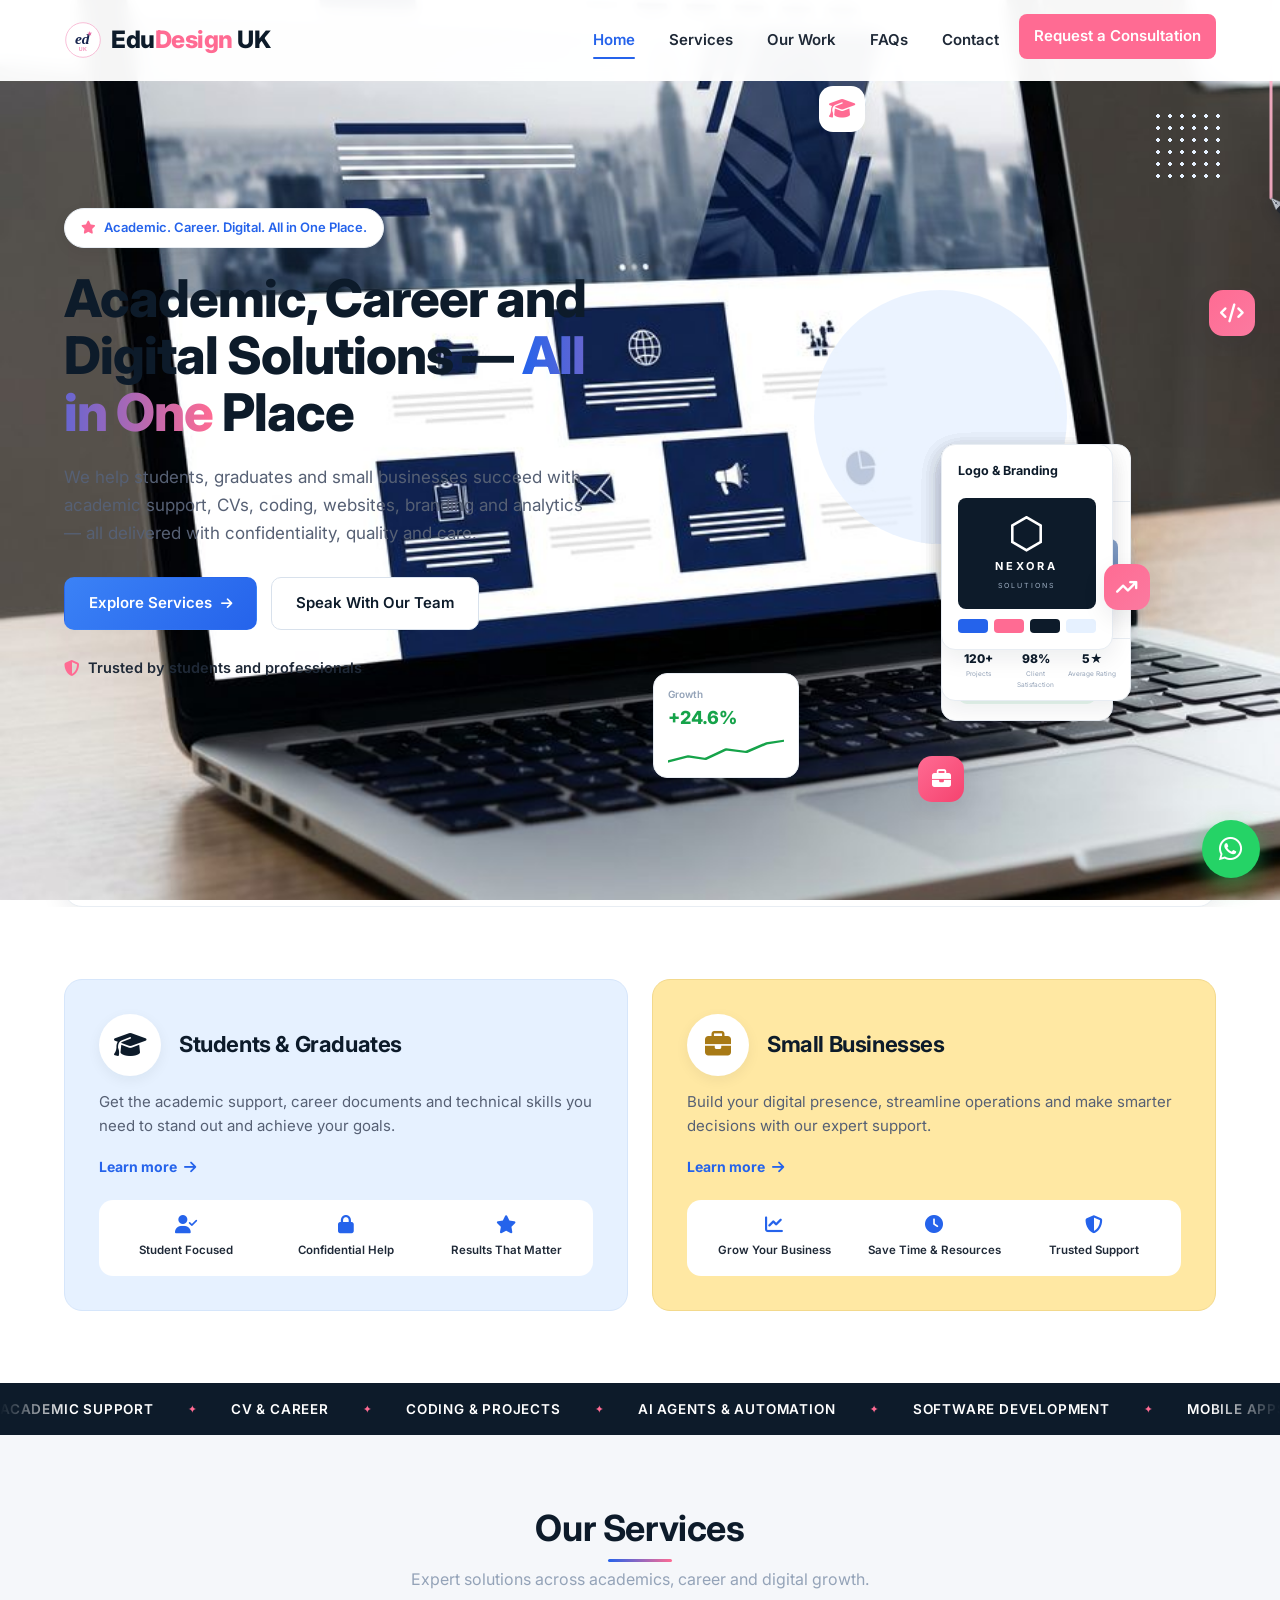
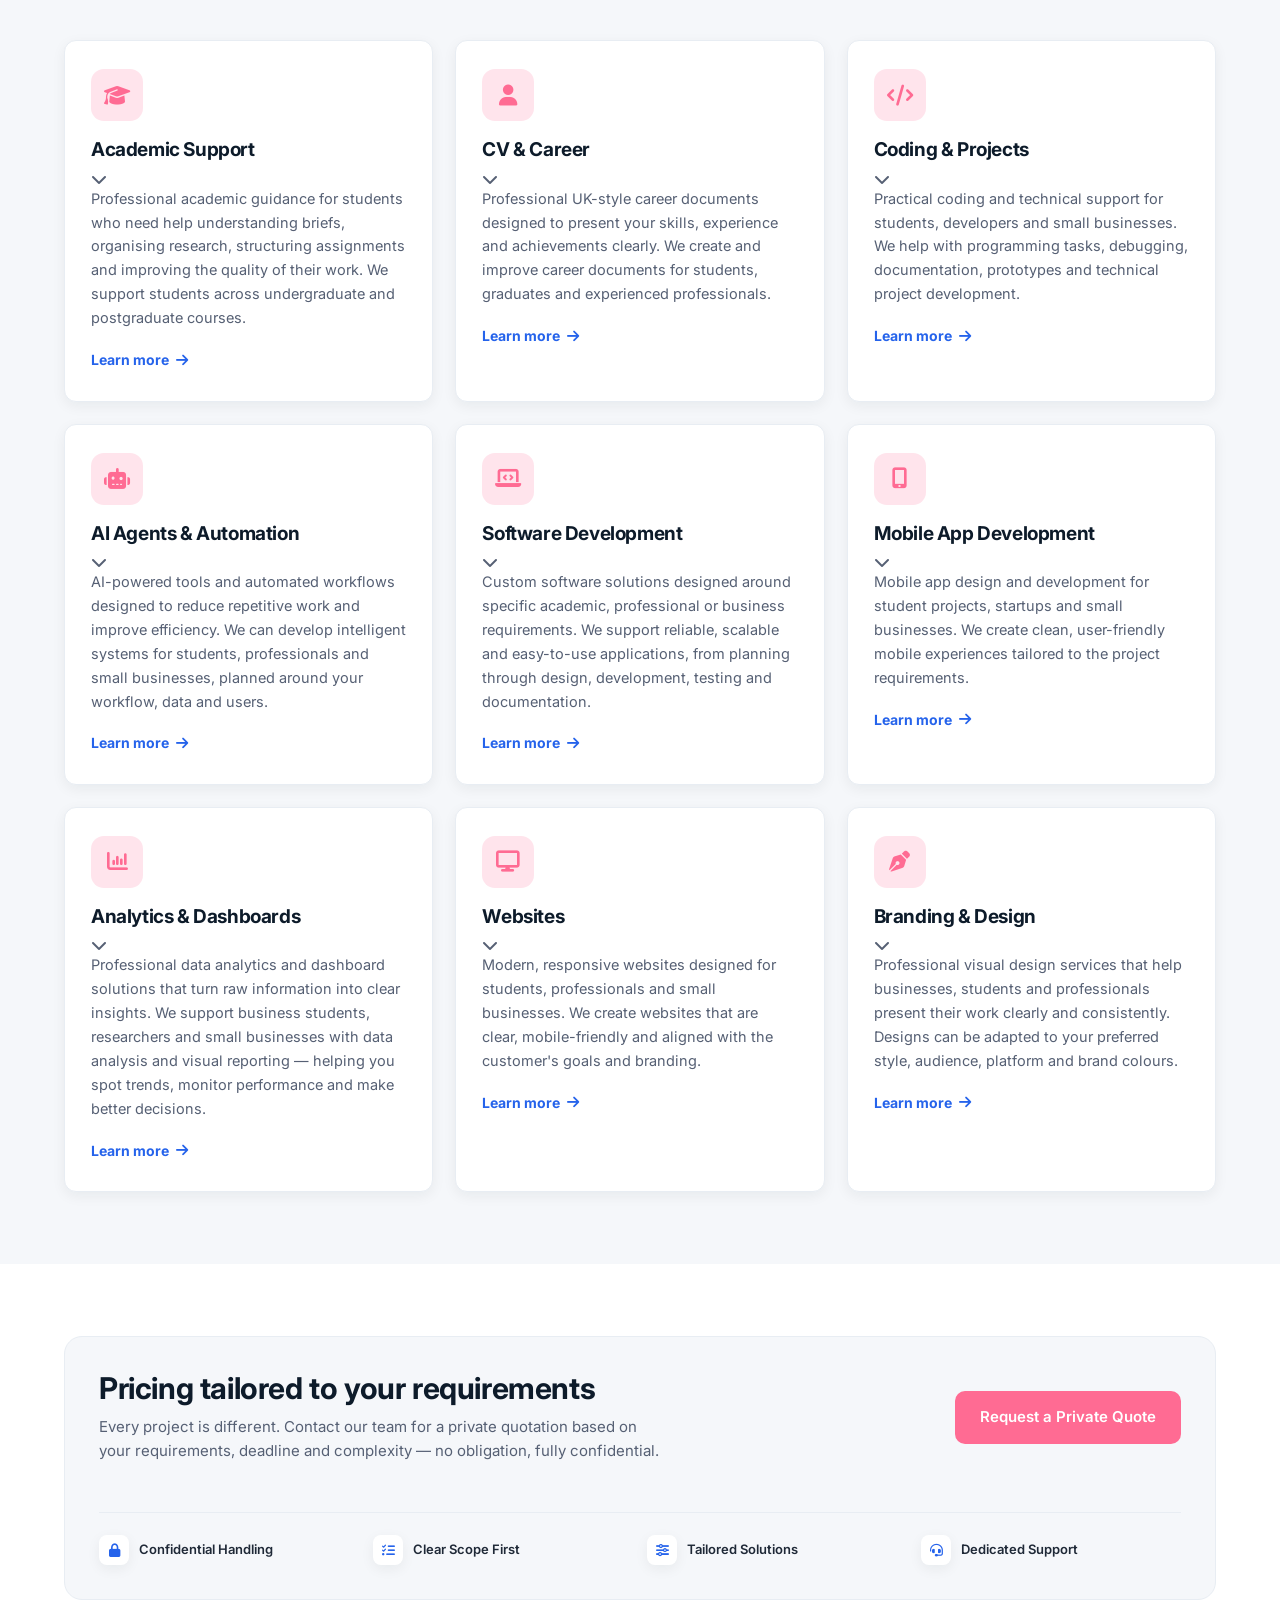
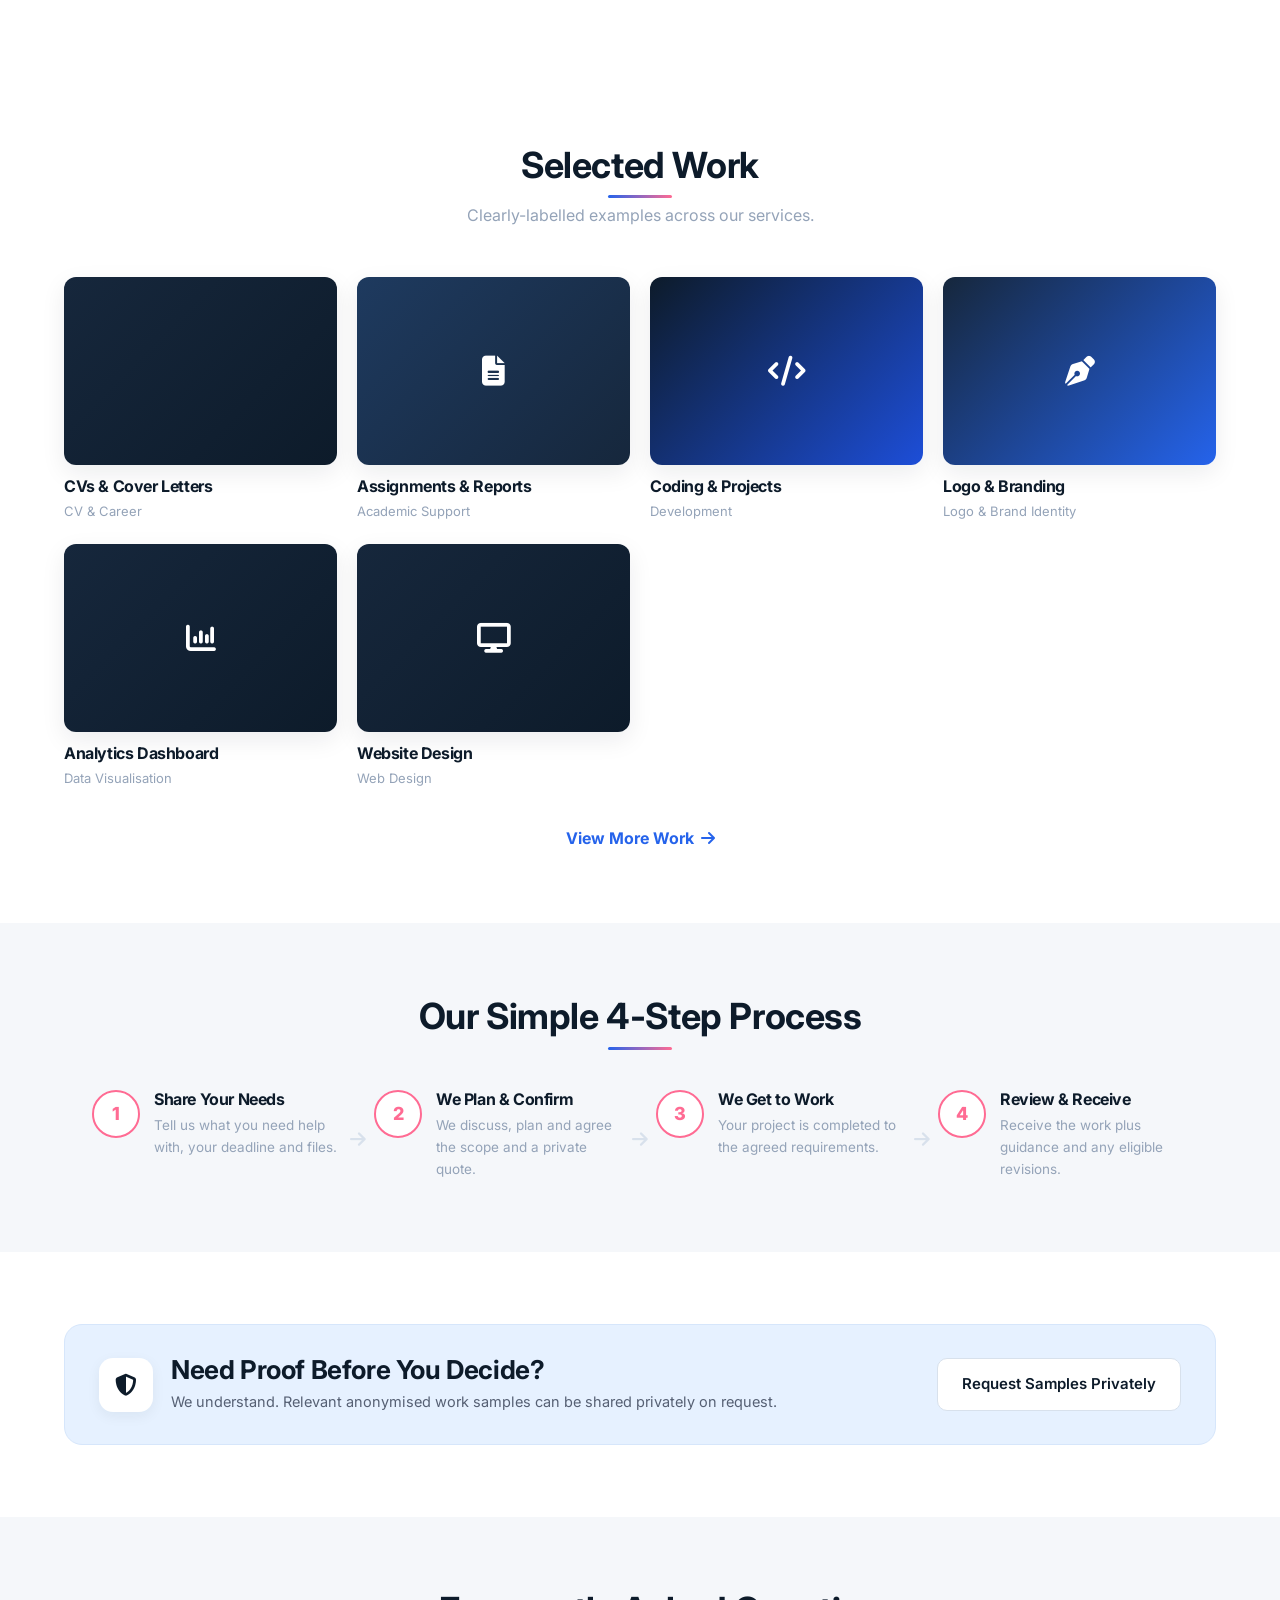
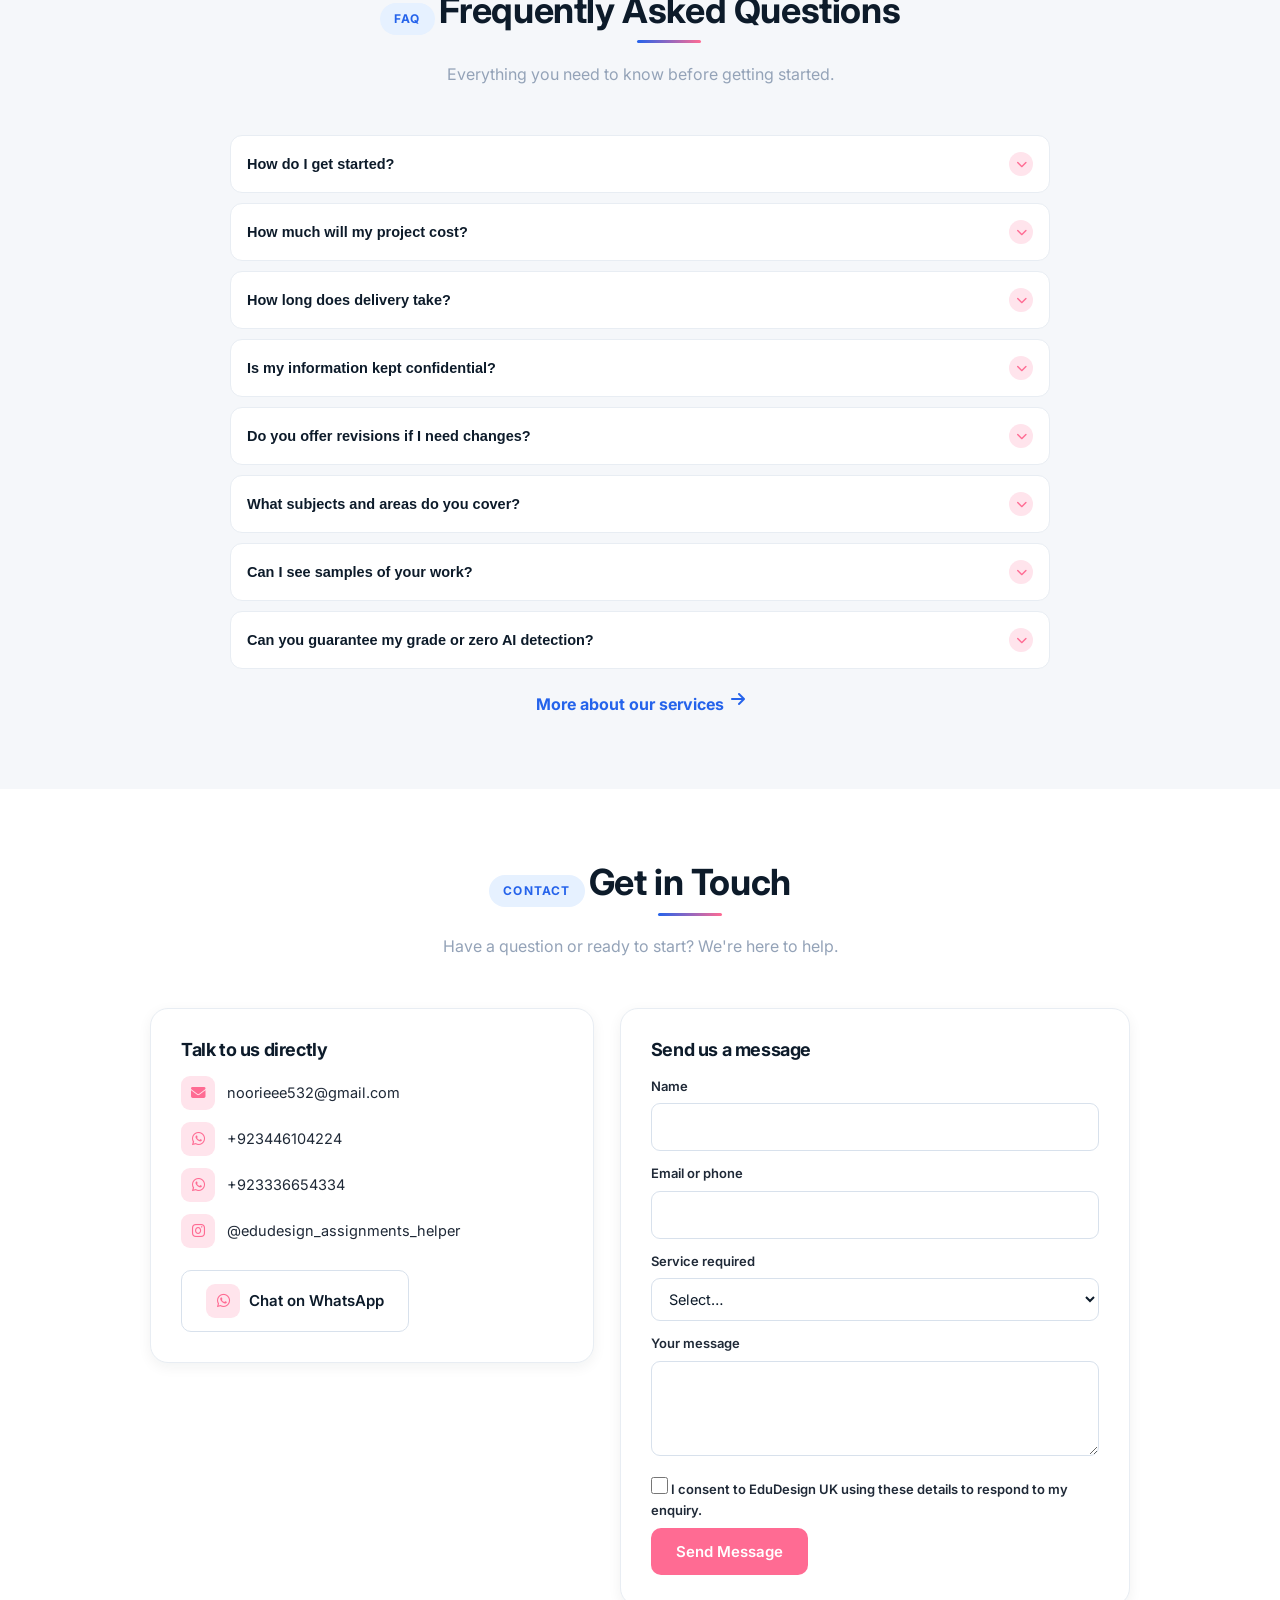
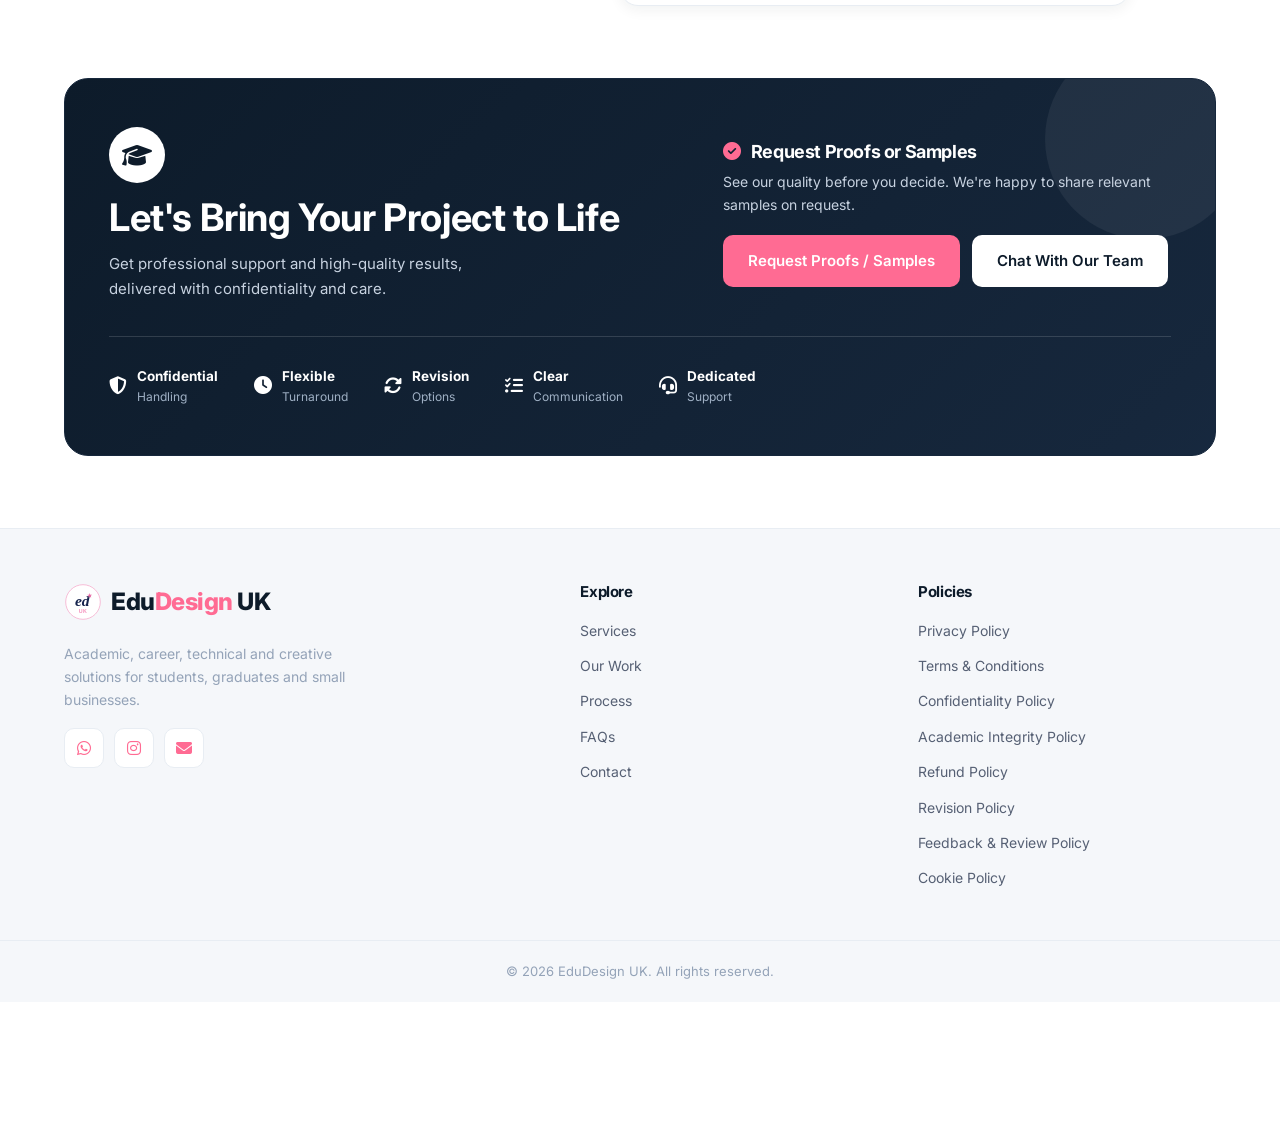
==== commit 1f65c873: "Doodles: detach from pen path -> scatter at random spots, draw smoothly as pen passes; add star/flow" ====
--- a/index.html
+++ b/index.html
@@ -16,7 +16,7 @@
   <meta property="og:image" content="https://edudesign-pink.vercel.app/static/images/brand/og-image.svg" />
   <meta name="twitter:card" content="summary_large_image" />
   <link rel="icon" type="image/svg+xml" href="/static/images/brand/logo-circle.svg" />
-  <link rel="stylesheet" href="/static/css/style.css?v=21" />
+  <link rel="stylesheet" href="/static/css/style.css?v=22" />
   <link rel="preconnect" href="https://fonts.googleapis.com" />
   <link rel="preconnect" href="https://fonts.gstatic.com" crossorigin />
   <link href="https://fonts.googleapis.com/css2?family=Inter:wght@400;500;600;700;800&display=swap" rel="stylesheet" />
@@ -63,7 +63,7 @@
     <span class="sp-blob sp-b2"></span>
     <span class="sp-blob sp-b3"></span>
     <span class="sp-rings"></span>
-    <img class="splash-logo" src="/static/images/brand/ed-logo.svg?v=21" alt="EduDesign UK" width="180" height="180" />
+    <img class="splash-logo" src="/static/images/brand/ed-logo.svg?v=22" alt="EduDesign UK" width="180" height="180" />
     <p class="splash-hint">swipe to enter</p>
   </div>
 
@@ -373,8 +373,8 @@
 
   <a href="#" class="floating-whatsapp wa-link" data-msg="general" aria-label="Message EduDesign UK on WhatsApp"><i class="fa-brands fa-whatsapp"></i><span class="floating-tooltip">Message EduDesign UK</span></a>
 
-  <script src="/static/data/config.js?v=21"></script>
-  <script src="/static/data/feedback.js?v=21"></script>
-  <script src="/static/js/main.js?v=21"></script>
+  <script src="/static/data/config.js?v=22"></script>
+  <script src="/static/data/feedback.js?v=22"></script>
+  <script src="/static/js/main.js?v=22"></script>
 </body>
 </html>
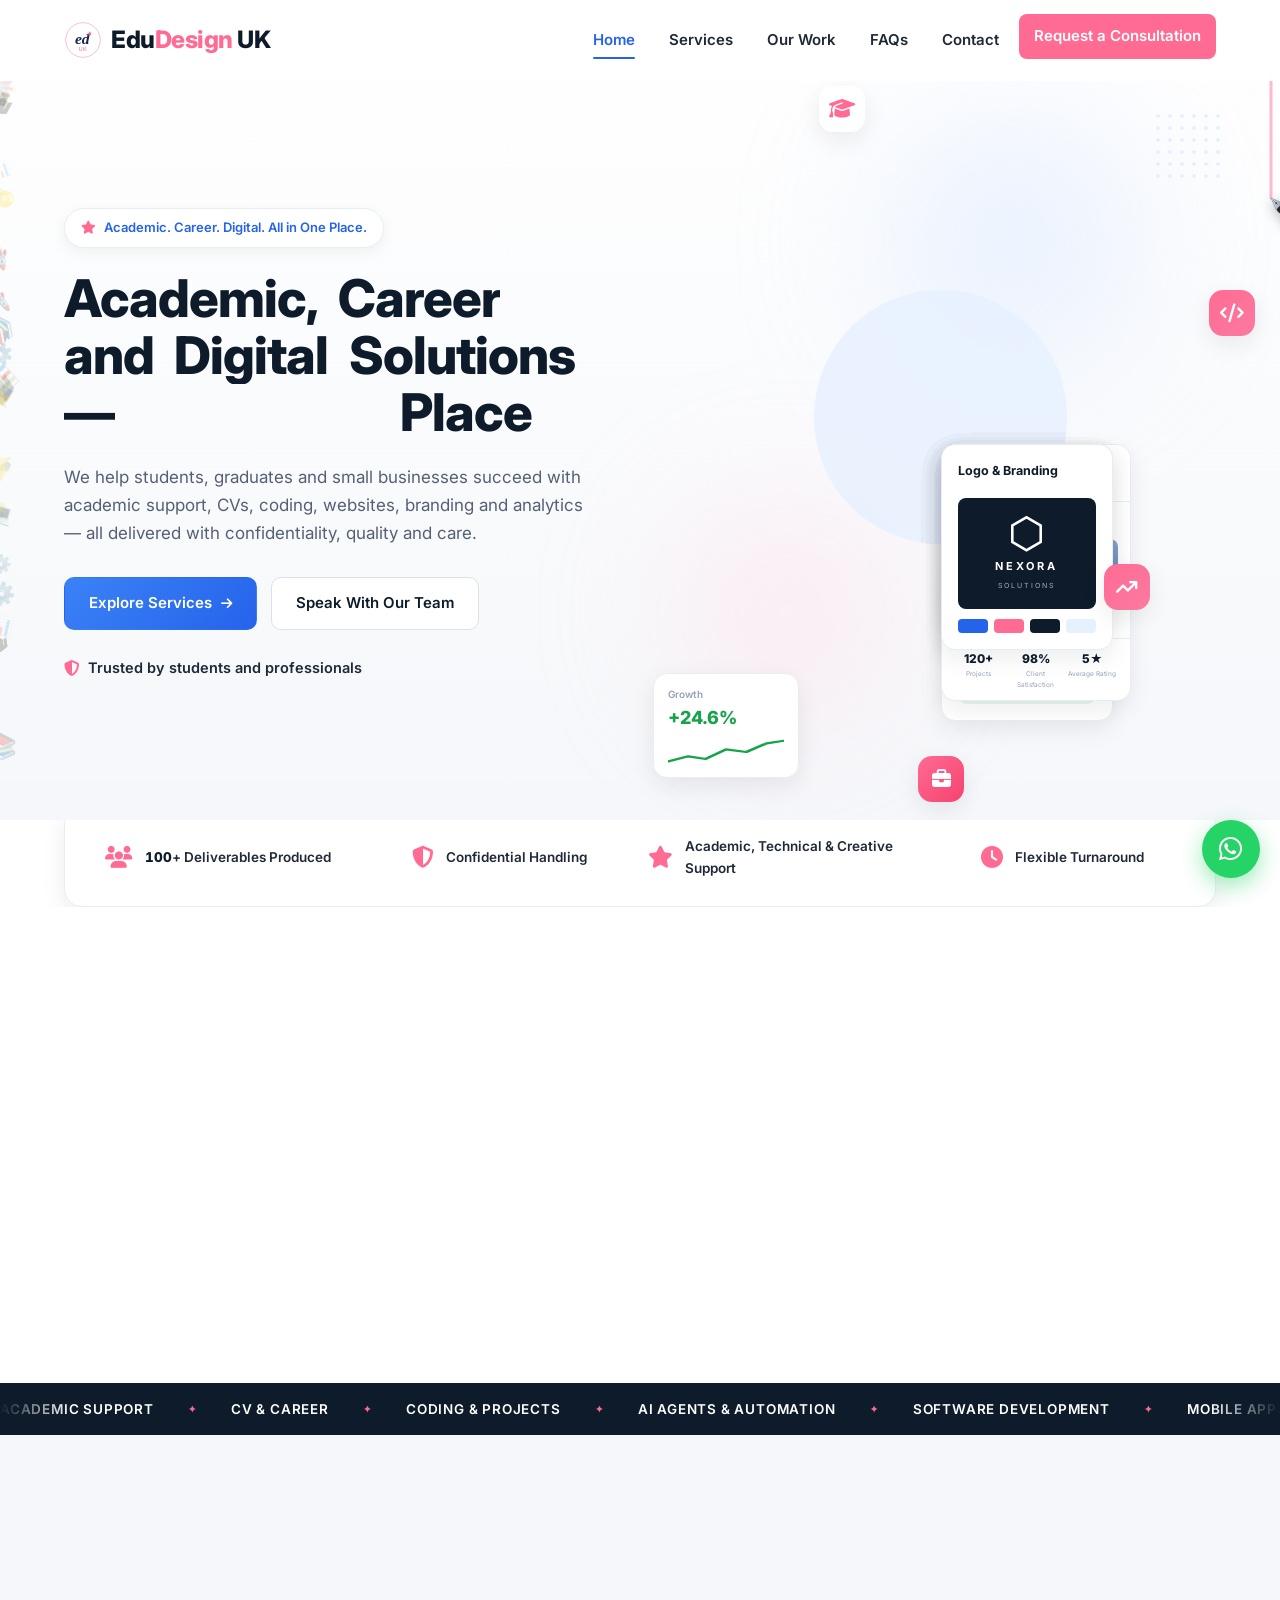
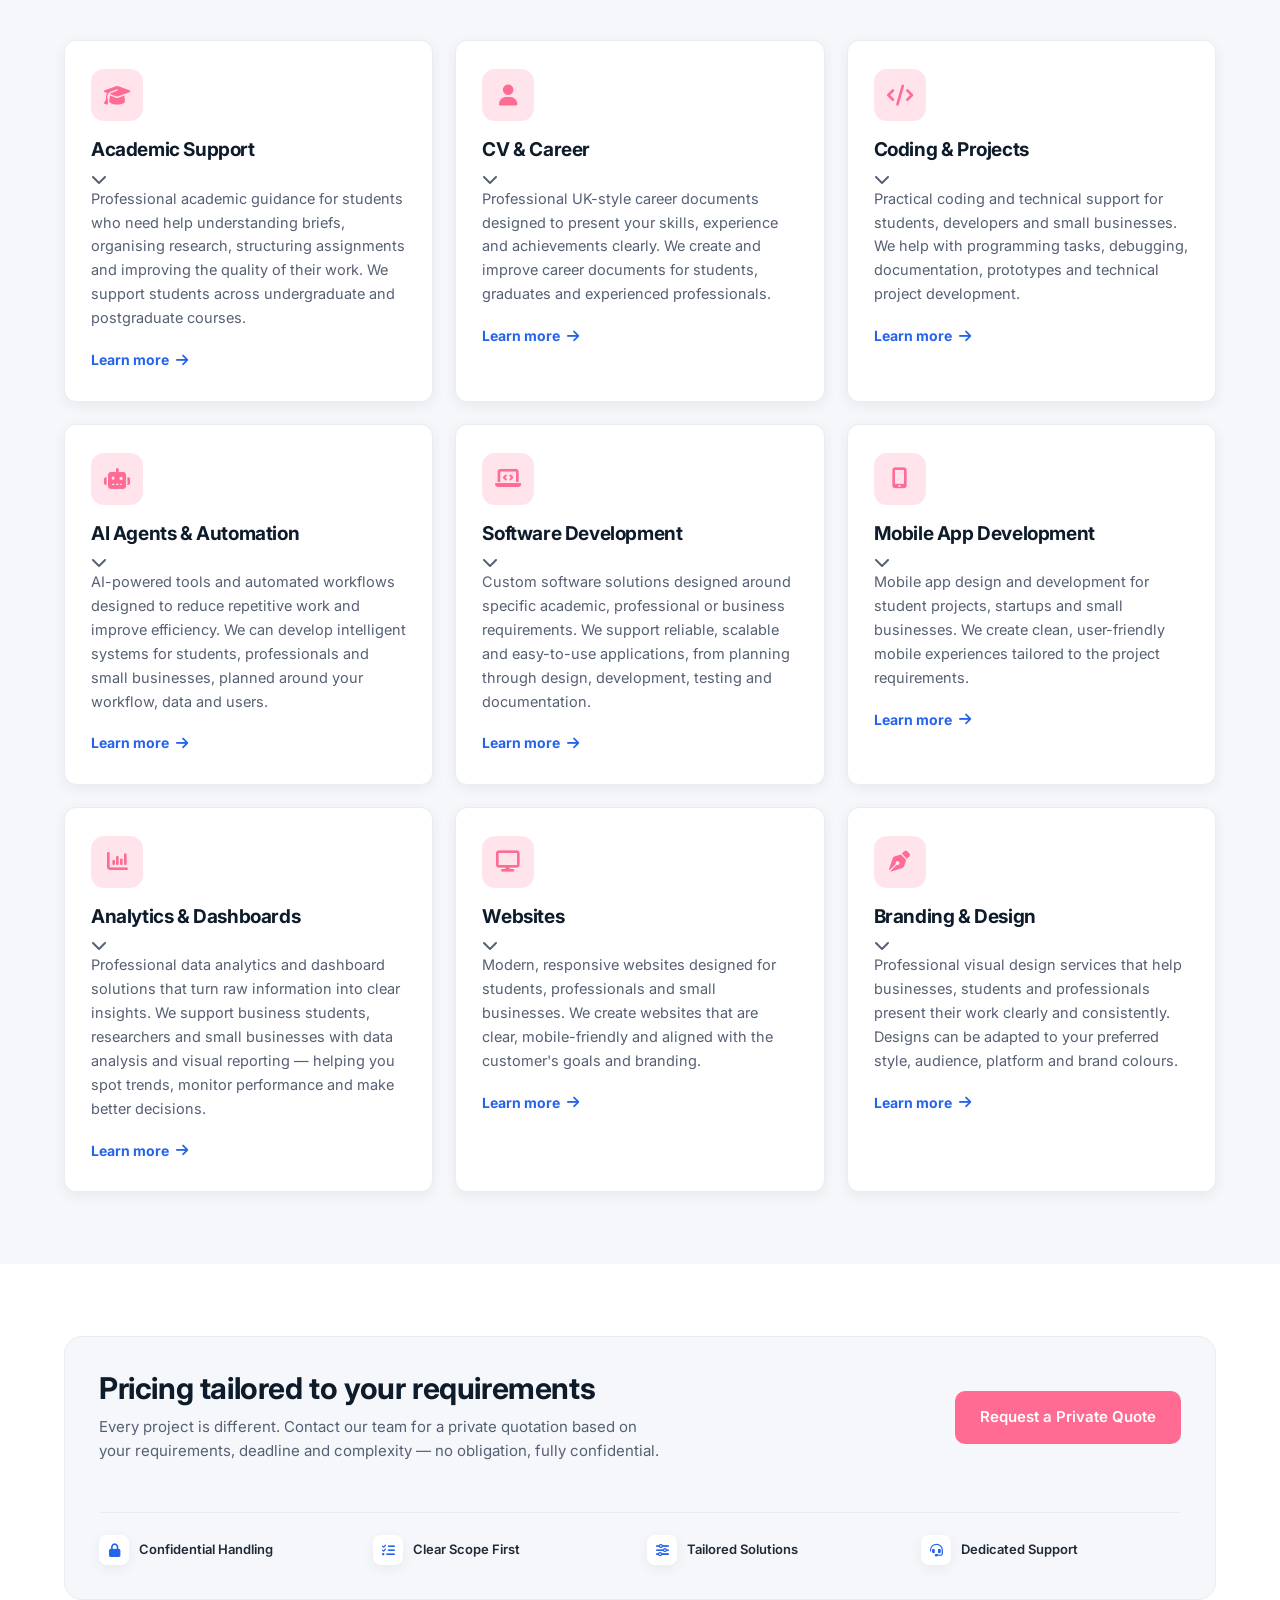
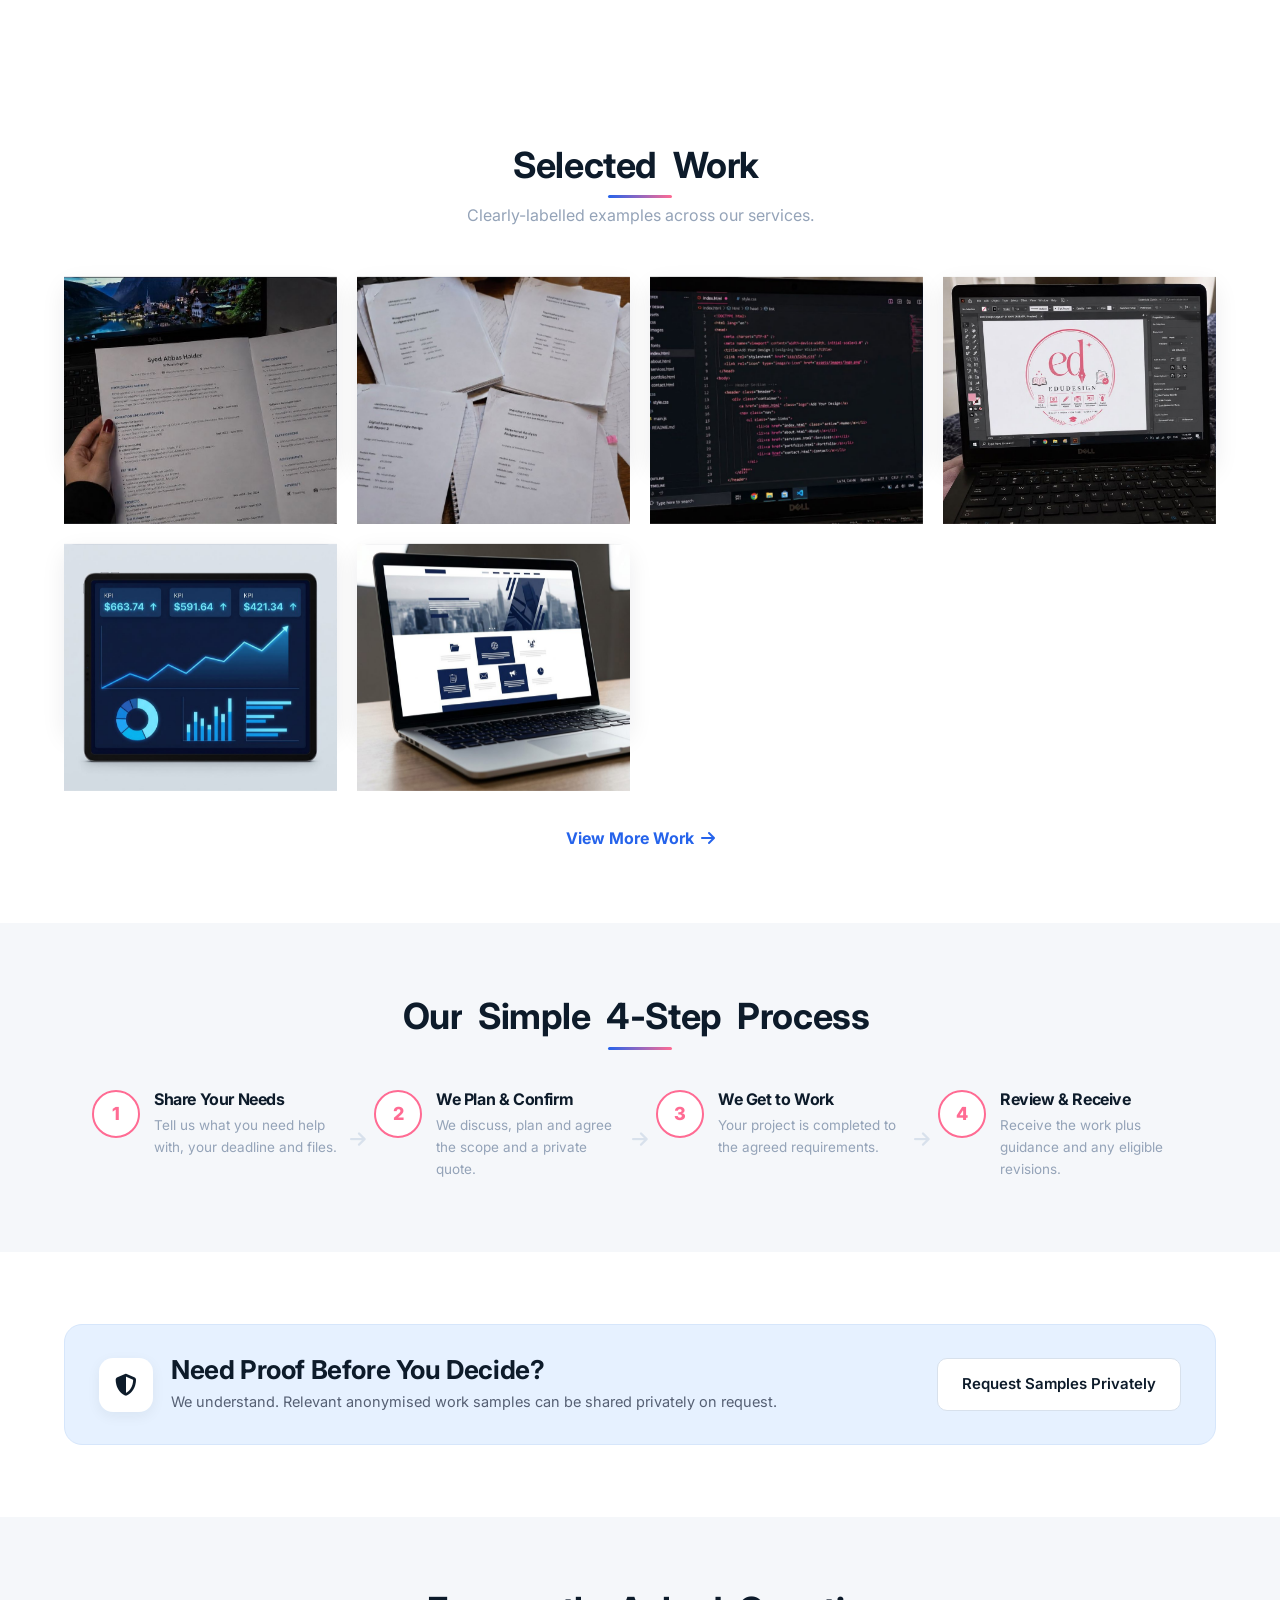
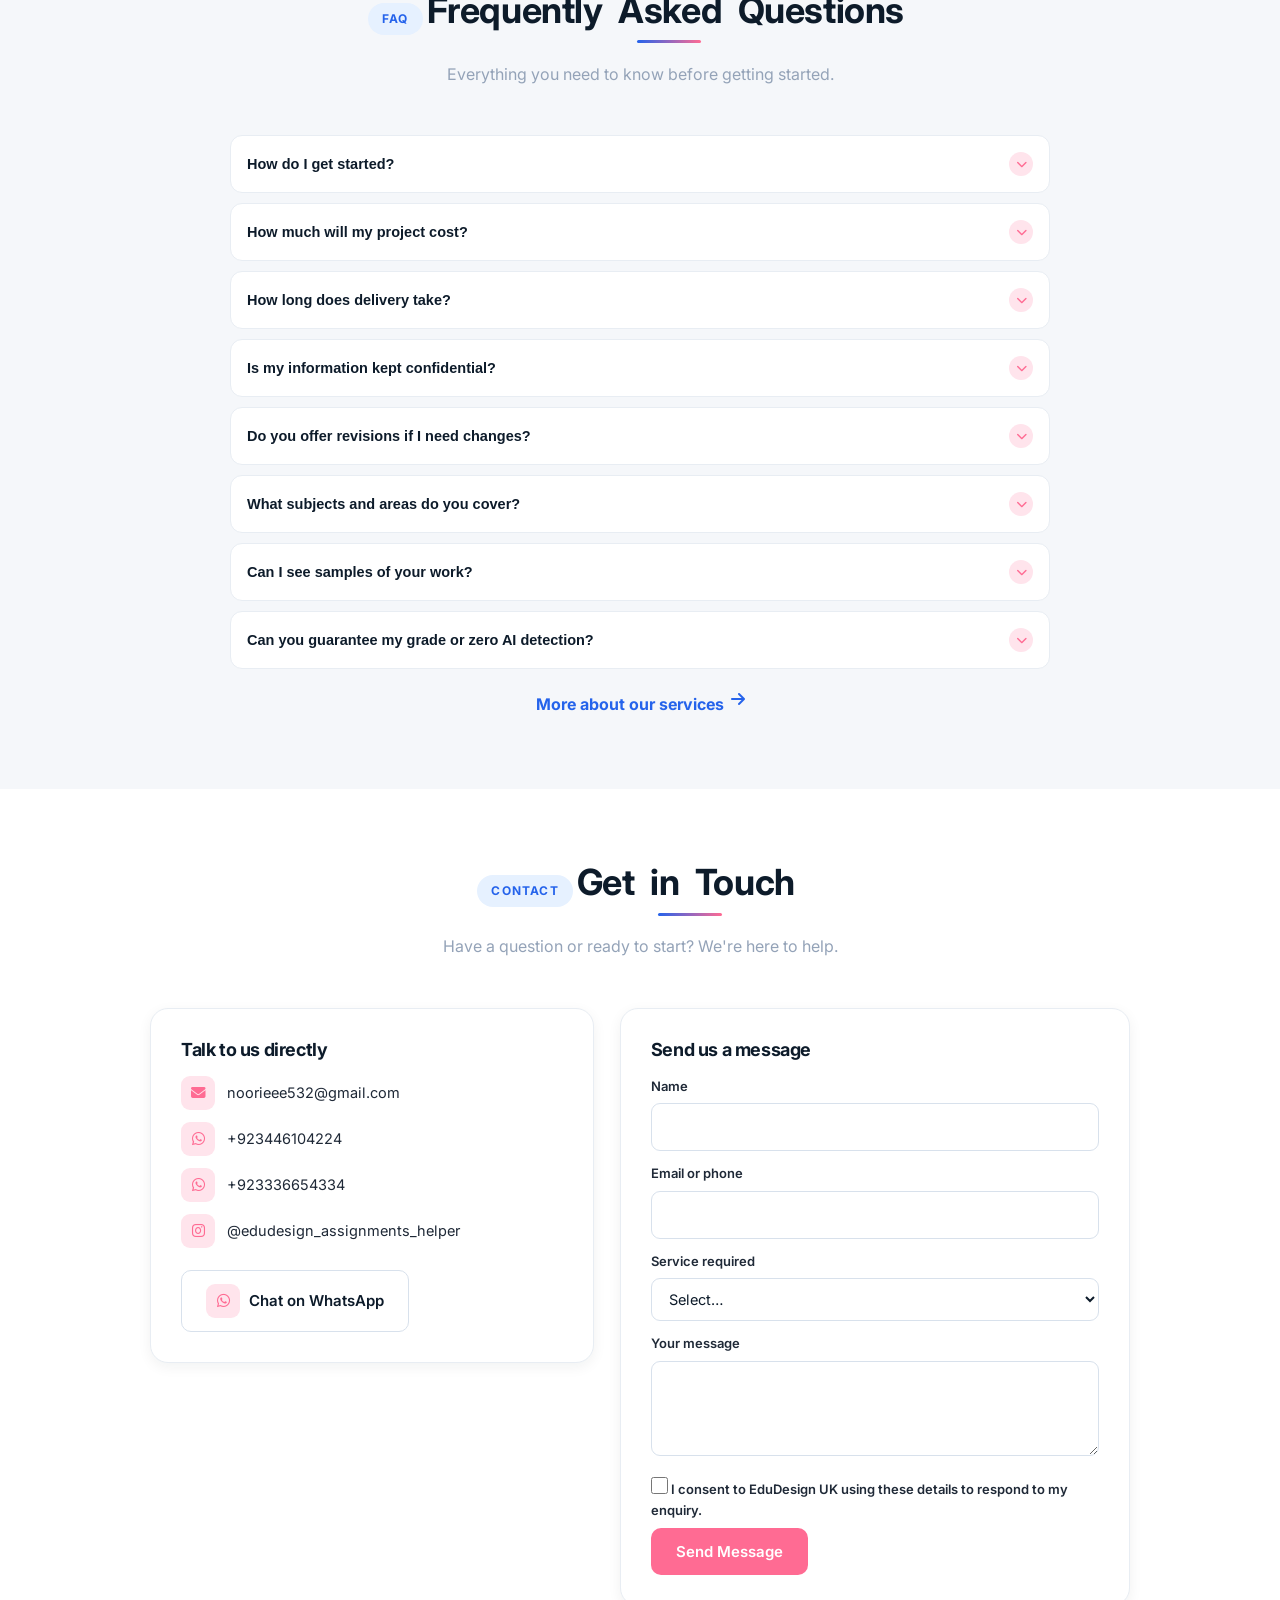
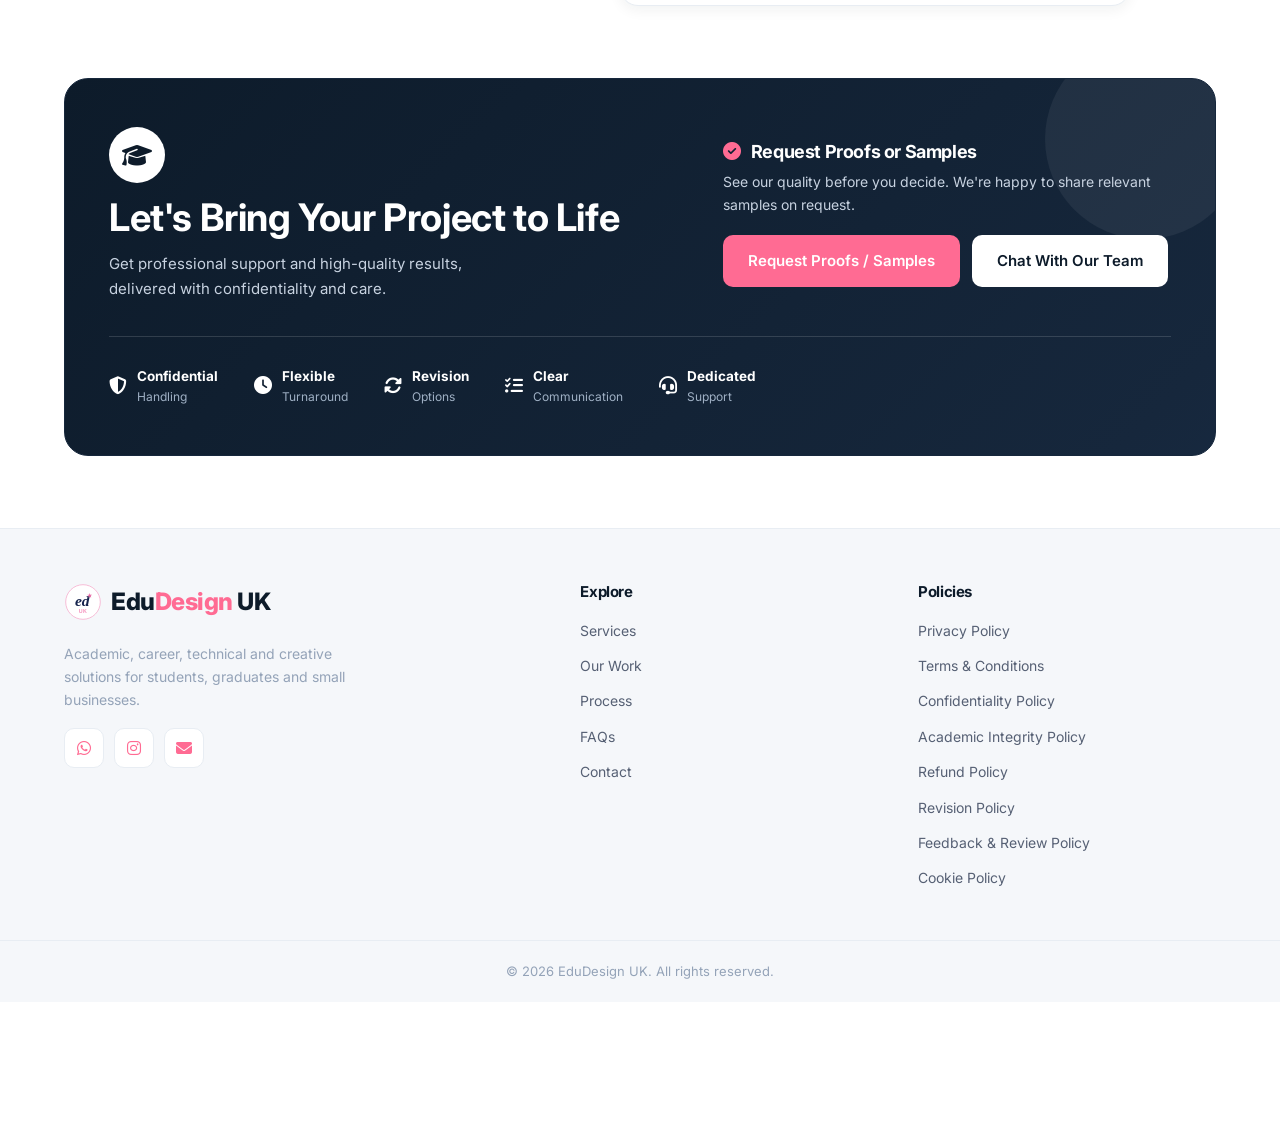
==== commit 3d4e3b3d: "Premium interactive animation suite: page transitions, cursor glow, scroll-progress bar, 3D card til" ====
--- a/index.html
+++ b/index.html
@@ -16,7 +16,7 @@
   <meta property="og:image" content="https://edudesign-pink.vercel.app/static/images/brand/og-image.svg" />
   <meta name="twitter:card" content="summary_large_image" />
   <link rel="icon" type="image/svg+xml" href="/static/images/brand/logo-circle.svg" />
-  <link rel="stylesheet" href="/static/css/style.css?v=22" />
+  <link rel="stylesheet" href="/static/css/style.css?v=23" />
   <link rel="preconnect" href="https://fonts.googleapis.com" />
   <link rel="preconnect" href="https://fonts.gstatic.com" crossorigin />
   <link href="https://fonts.googleapis.com/css2?family=Inter:wght@400;500;600;700;800&display=swap" rel="stylesheet" />
@@ -63,7 +63,7 @@
     <span class="sp-blob sp-b2"></span>
     <span class="sp-blob sp-b3"></span>
     <span class="sp-rings"></span>
-    <img class="splash-logo" src="/static/images/brand/ed-logo.svg?v=22" alt="EduDesign UK" width="180" height="180" />
+    <img class="splash-logo" src="/static/images/brand/ed-logo.svg?v=23" alt="EduDesign UK" width="180" height="180" />
     <p class="splash-hint">swipe to enter</p>
   </div>
 
@@ -373,8 +373,8 @@
 
   <a href="#" class="floating-whatsapp wa-link" data-msg="general" aria-label="Message EduDesign UK on WhatsApp"><i class="fa-brands fa-whatsapp"></i><span class="floating-tooltip">Message EduDesign UK</span></a>
 
-  <script src="/static/data/config.js?v=22"></script>
-  <script src="/static/data/feedback.js?v=22"></script>
-  <script src="/static/js/main.js?v=22"></script>
+  <script src="/static/data/config.js?v=23"></script>
+  <script src="/static/data/feedback.js?v=23"></script>
+  <script src="/static/js/main.js?v=23"></script>
 </body>
 </html>
--- a/static/css/style.css
+++ b/static/css/style.css
@@ -931,10 +931,159 @@
 .cta-card.reveal.visible .cta-feat:nth-child(5){transition-delay:.32s}
 /* FAQ items stagger gently as they reveal */
 .faq-list .reveal:nth-child(even){transition-delay:.08s}
-/* contact panels arrive one after the other */
 .contact-grid .reveal:nth-child(2){transition-delay:.12s}
-/* section tag chip pops, subtitle follows the title */
 .section-head.reveal .tag{opacity:0;transform:scale(.7);transition:opacity .4s ease,transform .45s cubic-bezier(.34,1.56,.64,1)}
 .section-head.reveal.visible .tag{opacity:1;transform:none}
 .section-head.reveal .section-sub{opacity:0;transform:translateY(10px);transition:opacity .5s ease .15s,transform .5s ease .15s}
 .section-head.reveal.visible .section-sub{opacity:1;transform:none}
+}
+
+/* ════════ PREMIUM INTERACTIVE ANIMATION SUITE ════════ */
+
+/* Page Transition Overlay */
+.page-transition-overlay {
+  position: fixed;
+  inset: 0;
+  background: var(--navy);
+  z-index: 99999;
+  pointer-events: none;
+  opacity: 1;
+  transition: opacity 0.35s cubic-bezier(0.25, 1, 0.5, 1);
+}
+.page-transition-overlay.fade-out {
+  opacity: 1;
+  pointer-events: all;
+}
+.page-transition-overlay.fade-in {
+  opacity: 0;
+}
+
+/* Glassy Cursor Glow */
+.cursor-glow {
+  position: fixed;
+  width: 380px;
+  height: 380px;
+  border-radius: 50%;
+  background: radial-gradient(circle, rgba(255, 107, 147, 0.15) 0%, rgba(37, 99, 235, 0.08) 45%, rgba(255, 232, 163, 0.02) 65%, transparent 75%);
+  pointer-events: none;
+  z-index: 1;
+  mix-blend-mode: screen;
+  transform: translate(-50%, -50%);
+  will-change: transform;
+  transition: opacity 0.4s ease;
+  opacity: 0;
+}
+body.mouse-active .cursor-glow {
+  opacity: 1;
+}
+@media (max-width: 768px) {
+  .cursor-glow { display: none !important; }
+}
+
+/* Scroll Progress Indicator on Navbar */
+.navbar {
+  position: fixed; /* ensure position relative context for progress indicator */
+}
+.nav-scroll-progress {
+  position: absolute;
+  bottom: 0;
+  left: 0;
+  height: 3px;
+  width: var(--scroll-pct, 0%);
+  background: linear-gradient(90deg, var(--pink), var(--blue));
+  z-index: 1005;
+  transition: width 0.05s linear;
+}
+
+/* 3D Card Tilt & Glare Effect */
+.svc-card, .work-card, .aud-card {
+  transform: perspective(1000px) rotateX(var(--rx, 0deg)) rotateY(var(--ry, 0deg)) translateY(var(--ty, 0px));
+  transform-style: preserve-3d;
+  transition: transform 0.15s cubic-bezier(0.25, 1, 0.5, 1), box-shadow var(--t);
+  position: relative;
+}
+.svc-card::before, .work-card::before, .aud-card::before {
+  content: "";
+  position: absolute;
+  inset: 0;
+  border-radius: inherit;
+  background: radial-gradient(circle at var(--mx, 50%) var(--my, 50%), rgba(255, 255, 255, 0.14) 0%, transparent 60%);
+  pointer-events: none;
+  z-index: 10;
+  opacity: 0;
+  transition: opacity 0.3s ease;
+}
+.svc-card:hover::before, .work-card:hover::before, .aud-card:hover::before {
+  opacity: 1;
+}
+
+/* Override native card hover transforms to support 3D Tilt translate */
+.svc-card:hover {
+  transform: perspective(1000px) rotateX(var(--rx, 0deg)) rotateY(var(--ry, 0deg)) translateY(-6px) !important;
+}
+.aud-card:hover {
+  transform: perspective(1000px) rotateX(var(--rx, 0deg)) rotateY(var(--ry, 0deg)) translateY(-5px) !important;
+}
+.work-card:hover {
+  transform: perspective(1000px) rotateX(var(--rx, 0deg)) rotateY(var(--ry, 0deg)) translateY(-4px) !important;
+}
+
+/* Magnetic Button physics */
+.btn-primary, .btn-accent, .floating-whatsapp, .hamburger {
+  transform: translate(var(--bx, 0px), var(--by, 0px)) scale(var(--bs, 1));
+  transition: transform 0.22s cubic-bezier(0.25, 1, 0.5, 1), box-shadow var(--t), background var(--t), color var(--t);
+}
+.btn-primary:hover, .btn-accent:hover {
+  transform: translate(var(--bx, 0px), var(--by, 0px)) scale(1.03);
+}
+
+/* Word Split Entrance Animations */
+.reveal-word-wrap {
+  display: inline-block;
+  overflow: hidden;
+  vertical-align: bottom;
+  margin-right: 0.22em; /* standard word gap */
+}
+.reveal-word {
+  display: inline-block;
+  transform: translateY(110%);
+  opacity: 0;
+  transition: transform 0.8s cubic-bezier(0.16, 1, 0.3, 1), opacity 0.7s ease;
+}
+.visible .reveal-word, .revealed .reveal-word {
+  transform: translateY(0);
+  opacity: 1;
+}
+/* Stagger details for titles */
+.reveal-word-wrap:nth-child(1) .reveal-word { transition-delay: 0.03s; }
+.reveal-word-wrap:nth-child(2) .reveal-word { transition-delay: 0.06s; }
+.reveal-word-wrap:nth-child(3) .reveal-word { transition-delay: 0.09s; }
+.reveal-word-wrap:nth-child(4) .reveal-word { transition-delay: 0.12s; }
+.reveal-word-wrap:nth-child(5) .reveal-word { transition-delay: 0.15s; }
+.reveal-word-wrap:nth-child(6) .reveal-word { transition-delay: 0.18s; }
+.reveal-word-wrap:nth-child(7) .reveal-word { transition-delay: 0.21s; }
+.reveal-word-wrap:nth-child(8) .reveal-word { transition-delay: 0.24s; }
+.reveal-word-wrap:nth-child(n+9) .reveal-word { transition-delay: 0.27s; }
+
+/* Global sparkles layer */
+#sparkleCanvas {
+  position: fixed;
+  inset: 0;
+  z-index: 99999;
+  pointer-events: none;
+}
+
+/* Hero Particles Canvas wrapper */
+.hero {
+  position: relative;
+}
+#heroParticlesCanvas {
+  position: absolute;
+  inset: 0;
+  z-index: 0;
+  pointer-events: none;
+}
+.hero-inner {
+  position: relative;
+  z-index: 2; /* keep controls above canvas */
+}
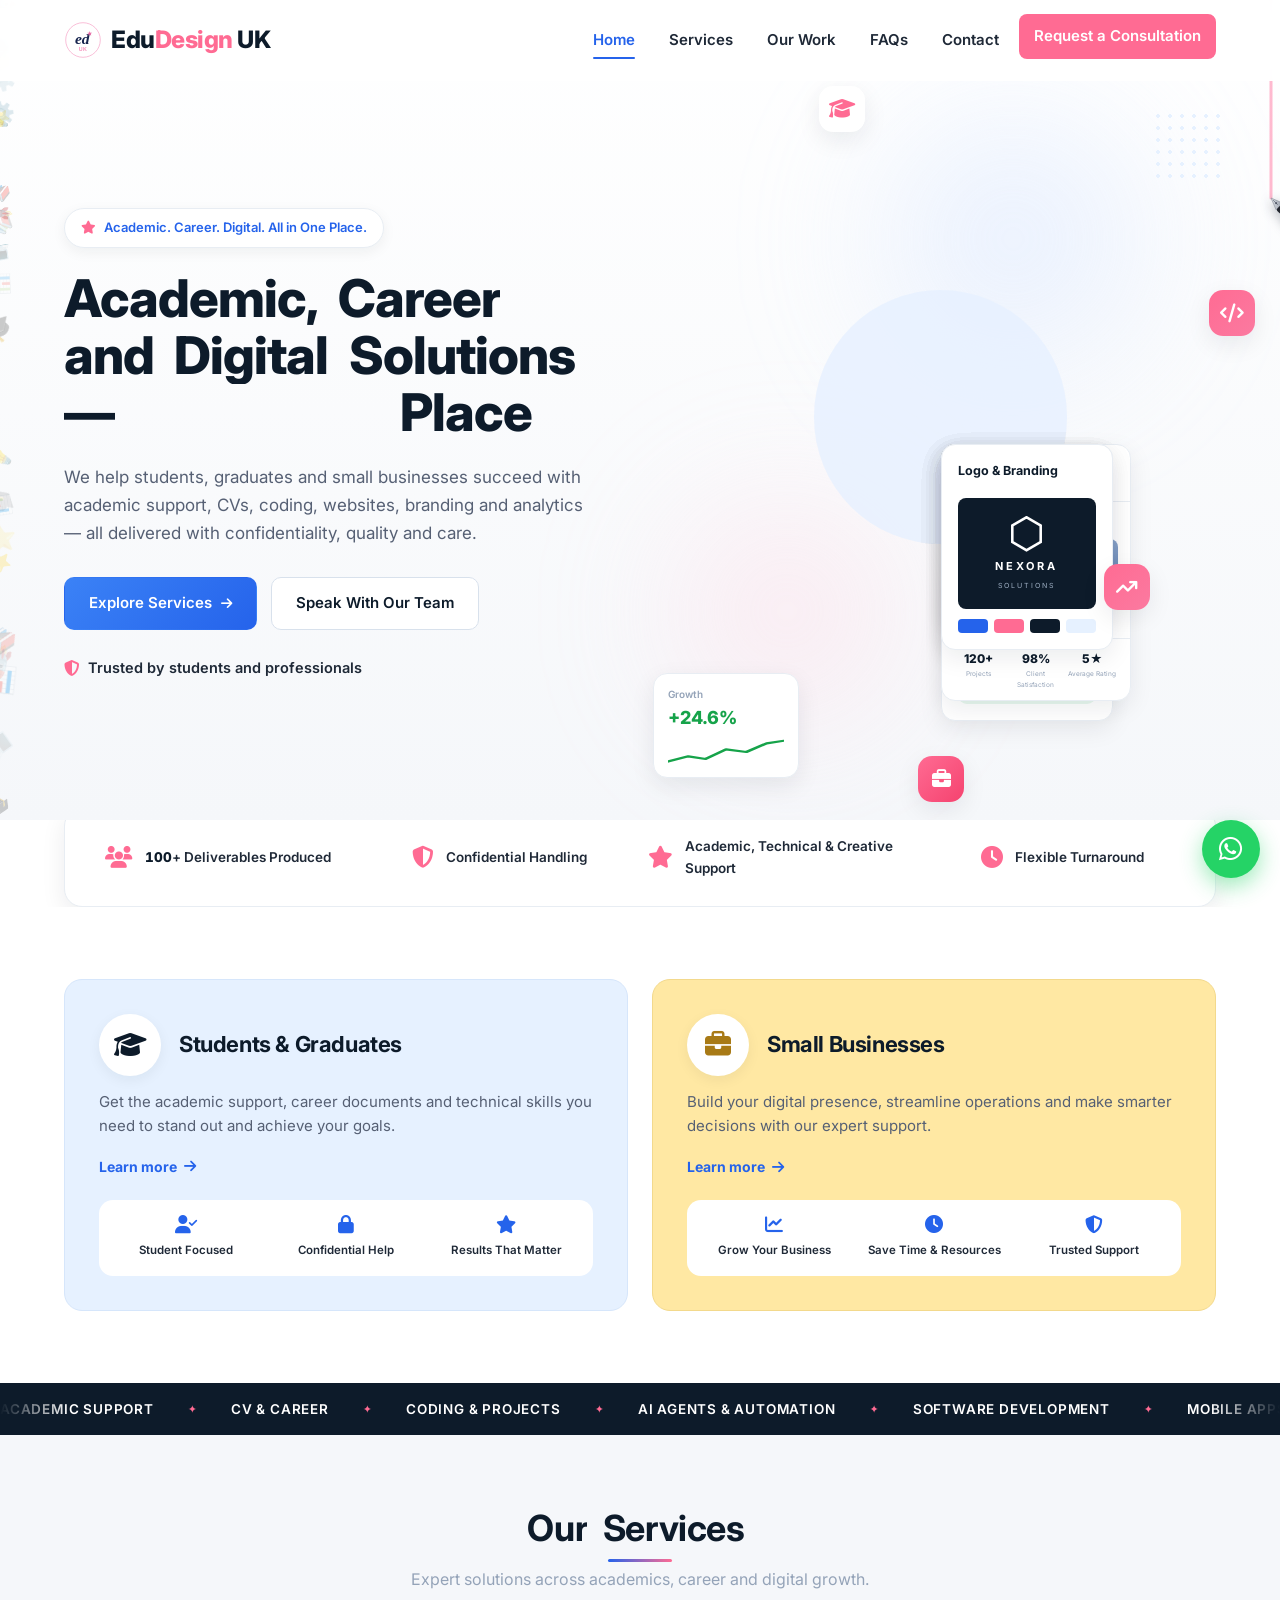
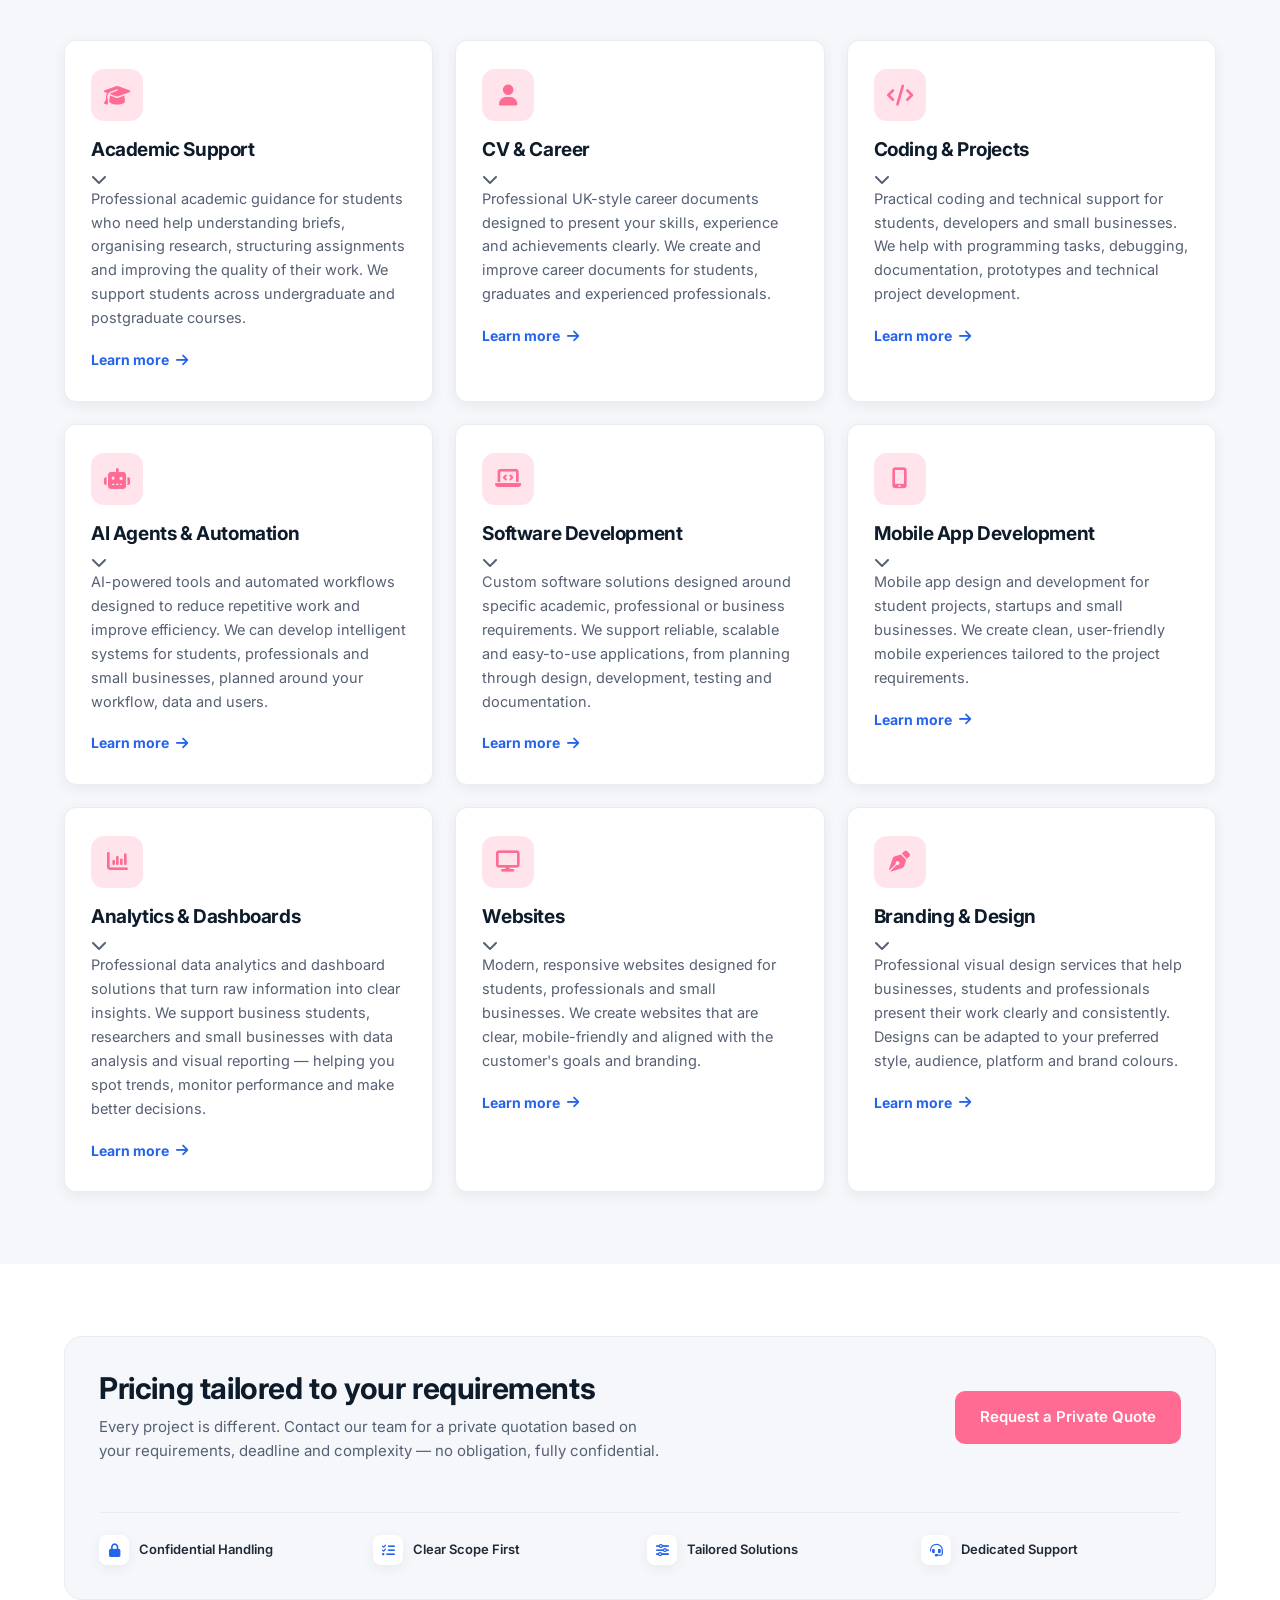
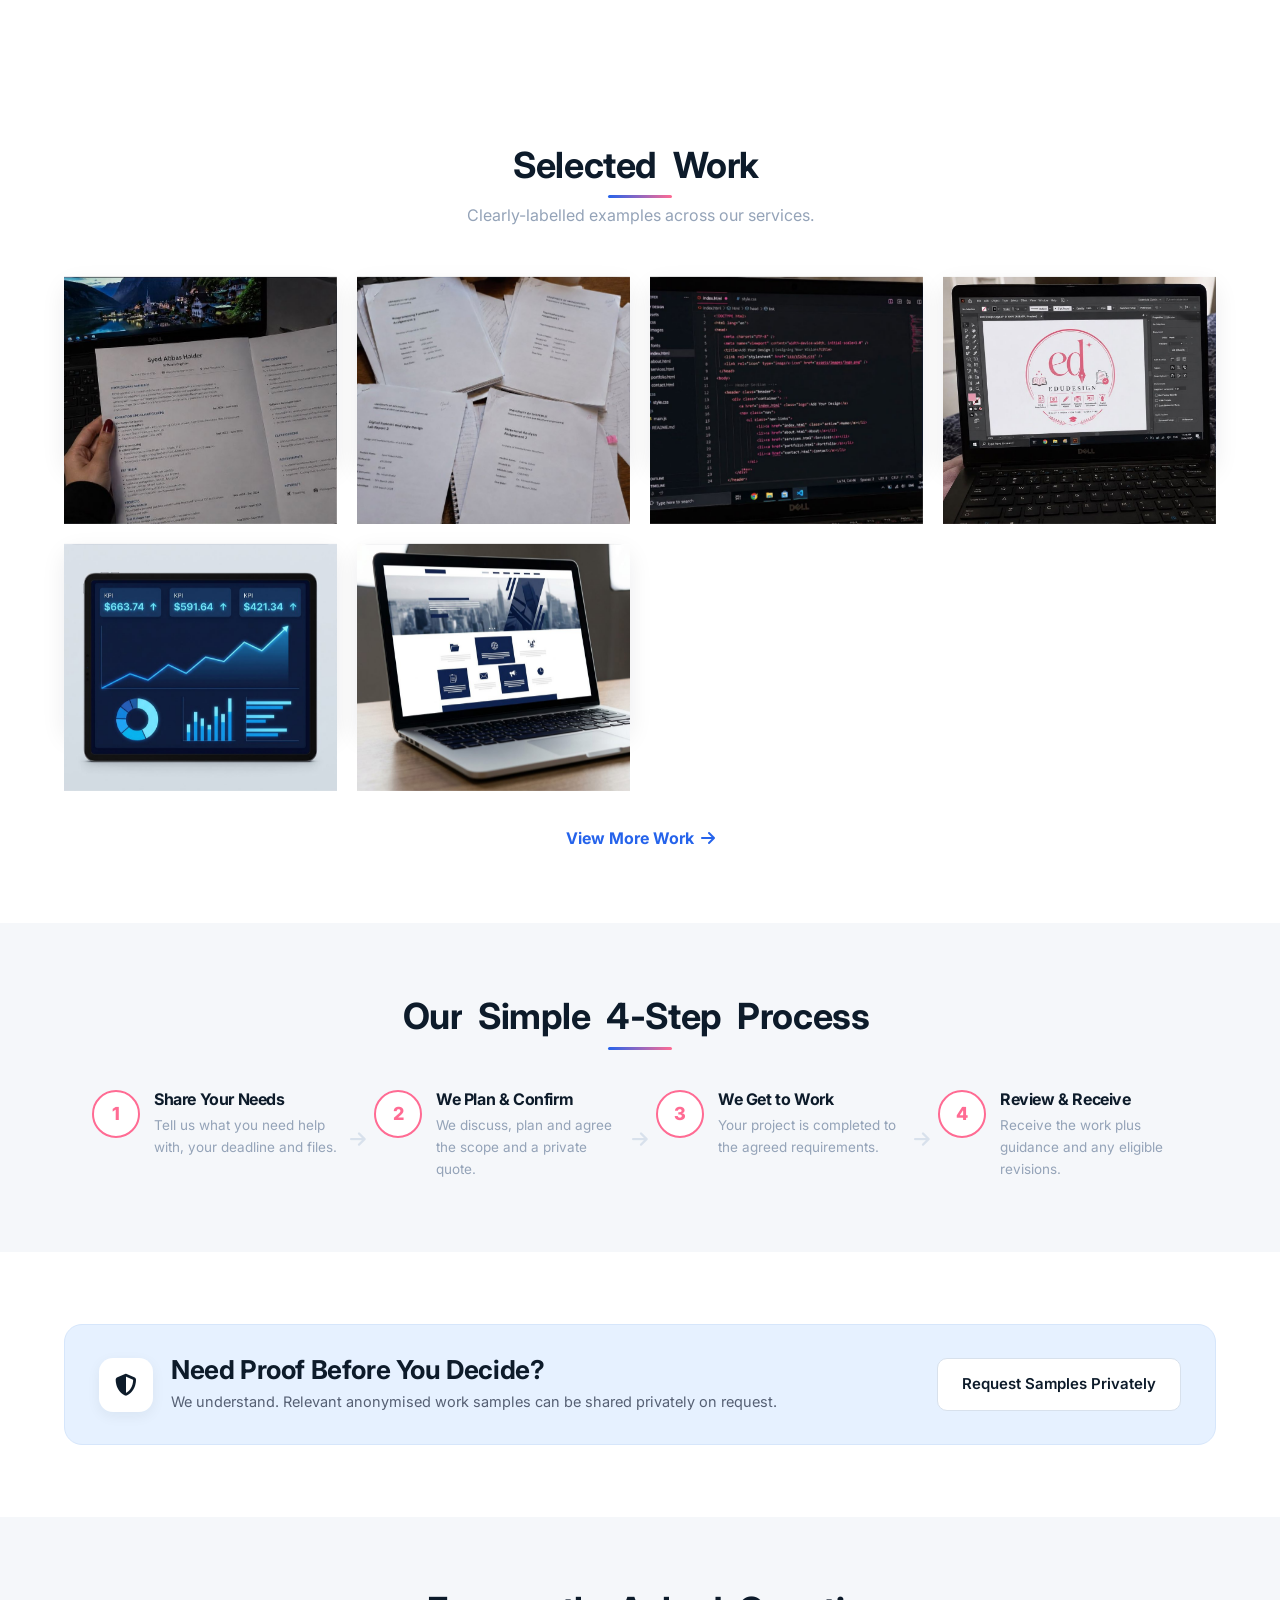
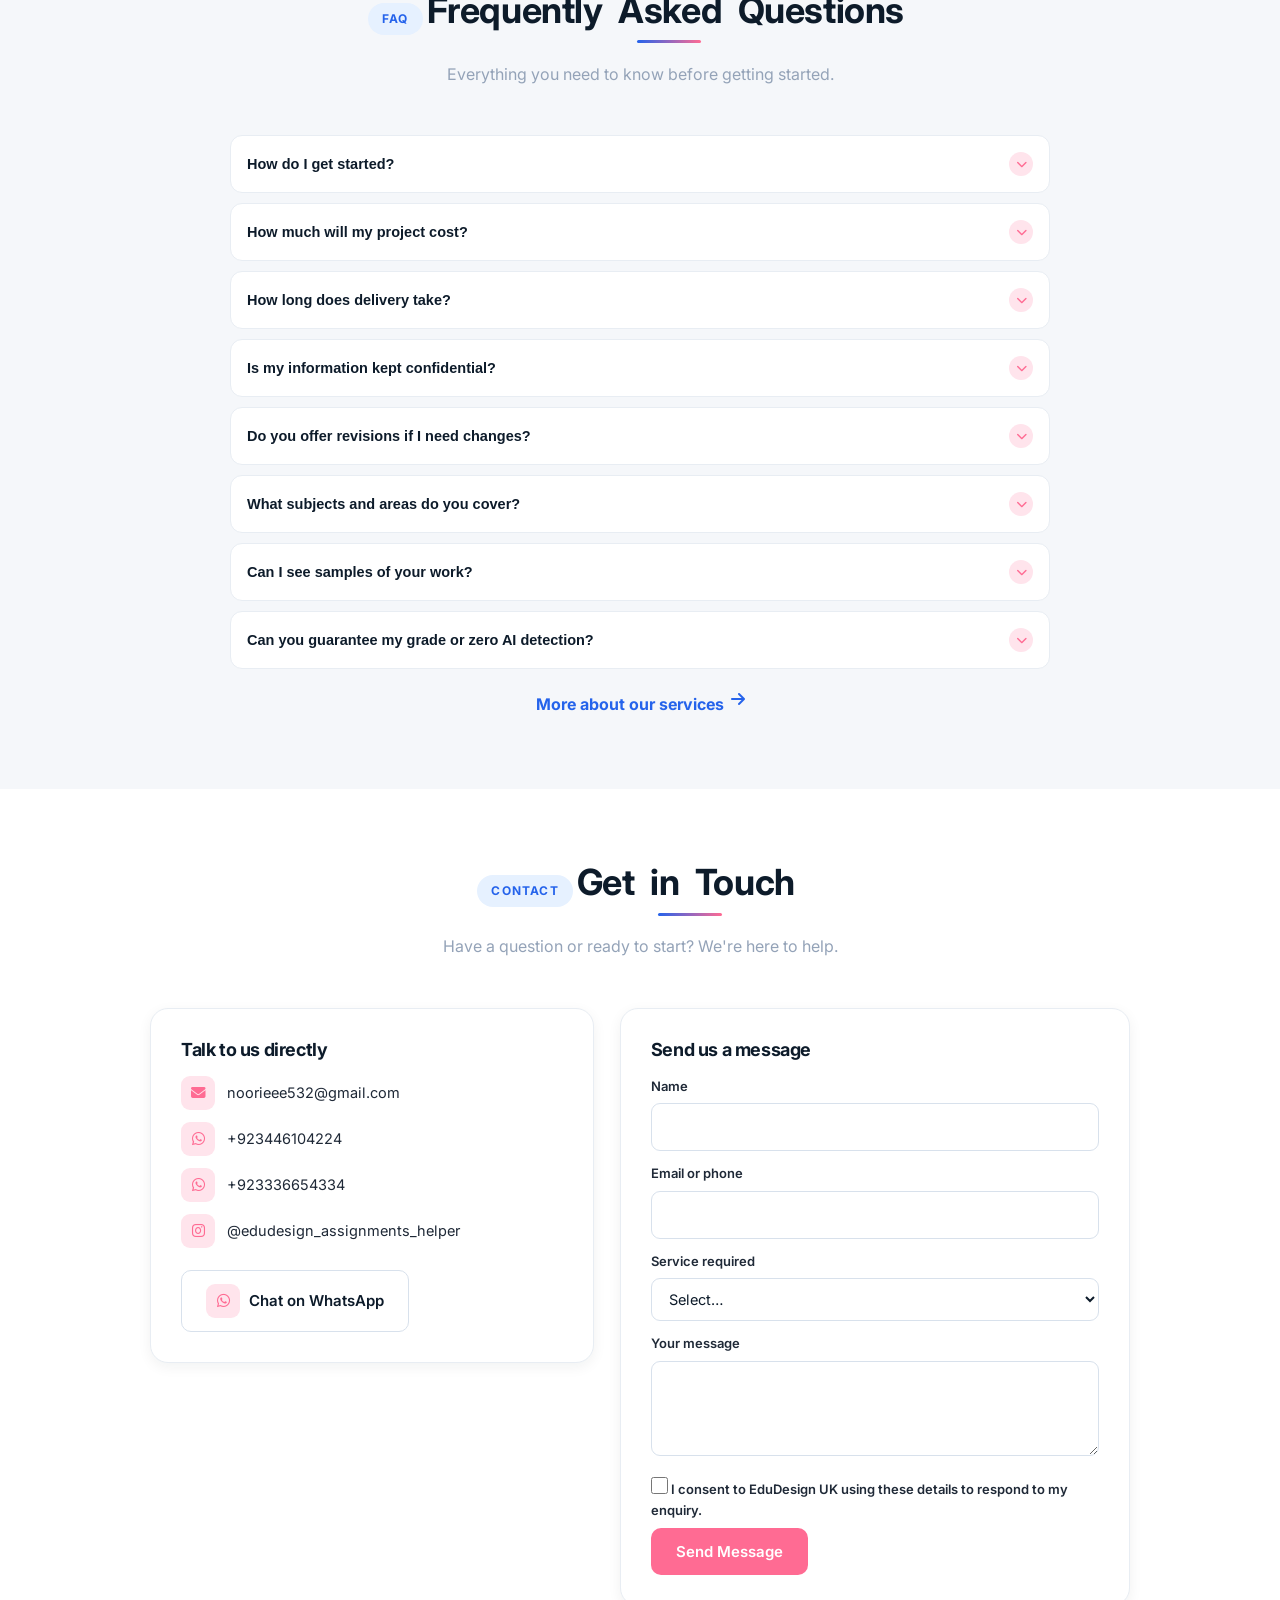
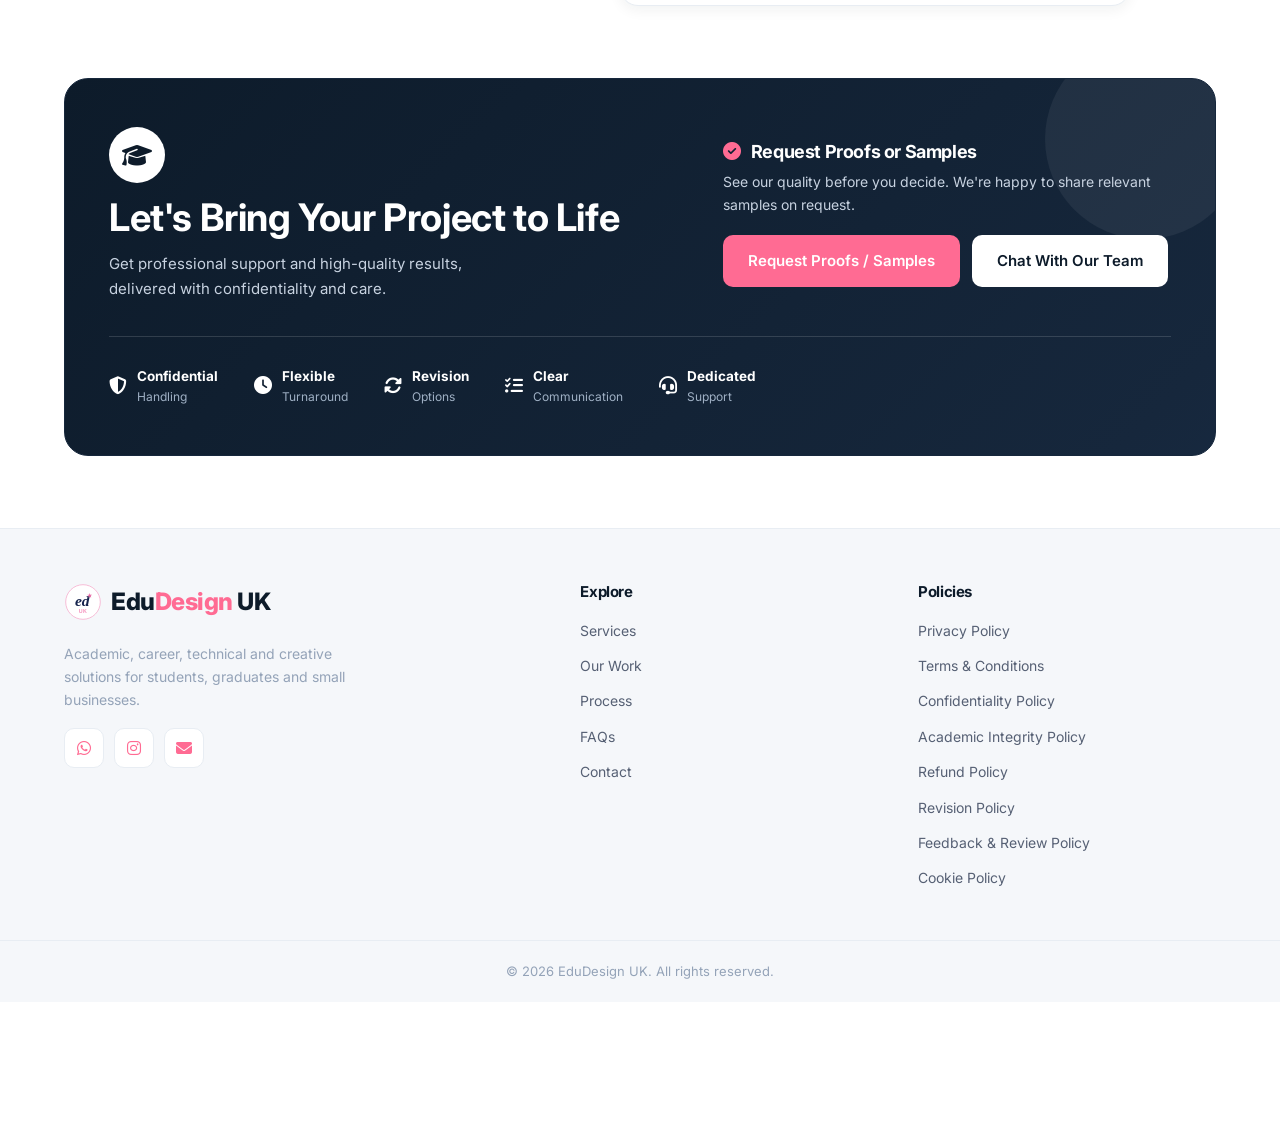
==== commit e68c77f8: "Doodles drawn BY the pen: place each doodle on the pen path at its crossing point and bloom it as th" ====
--- a/index.html
+++ b/index.html
@@ -16,7 +16,7 @@
   <meta property="og:image" content="https://edudesign-pink.vercel.app/static/images/brand/og-image.svg" />
   <meta name="twitter:card" content="summary_large_image" />
   <link rel="icon" type="image/svg+xml" href="/static/images/brand/logo-circle.svg" />
-  <link rel="stylesheet" href="/static/css/style.css?v=23" />
+  <link rel="stylesheet" href="/static/css/style.css?v=24" />
   <link rel="preconnect" href="https://fonts.googleapis.com" />
   <link rel="preconnect" href="https://fonts.gstatic.com" crossorigin />
   <link href="https://fonts.googleapis.com/css2?family=Inter:wght@400;500;600;700;800&display=swap" rel="stylesheet" />
@@ -63,7 +63,7 @@
     <span class="sp-blob sp-b2"></span>
     <span class="sp-blob sp-b3"></span>
     <span class="sp-rings"></span>
-    <img class="splash-logo" src="/static/images/brand/ed-logo.svg?v=23" alt="EduDesign UK" width="180" height="180" />
+    <img class="splash-logo" src="/static/images/brand/ed-logo.svg?v=24" alt="EduDesign UK" width="180" height="180" />
     <p class="splash-hint">swipe to enter</p>
   </div>
 
@@ -373,8 +373,8 @@
 
   <a href="#" class="floating-whatsapp wa-link" data-msg="general" aria-label="Message EduDesign UK on WhatsApp"><i class="fa-brands fa-whatsapp"></i><span class="floating-tooltip">Message EduDesign UK</span></a>
 
-  <script src="/static/data/config.js?v=23"></script>
-  <script src="/static/data/feedback.js?v=23"></script>
-  <script src="/static/js/main.js?v=23"></script>
+  <script src="/static/data/config.js?v=24"></script>
+  <script src="/static/data/feedback.js?v=24"></script>
+  <script src="/static/js/main.js?v=24"></script>
 </body>
 </html>
--- a/static/css/style.css
+++ b/static/css/style.css
@@ -900,6 +900,7 @@
 @media (max-width:600px){#penTrailPath{stroke-width:2.5}}
 
 /* ════════ EXTRA SCROLL ANIMATIONS (mobile-friendly: transform/opacity only) ════════ */
+@media (max-width:600px){
 /* audience cards slide in from opposite sides */
 .audience-grid .reveal:first-child{transform:translate(-44px,16px)}
 .audience-grid .reveal:last-child{transform:translate(44px,16px)}
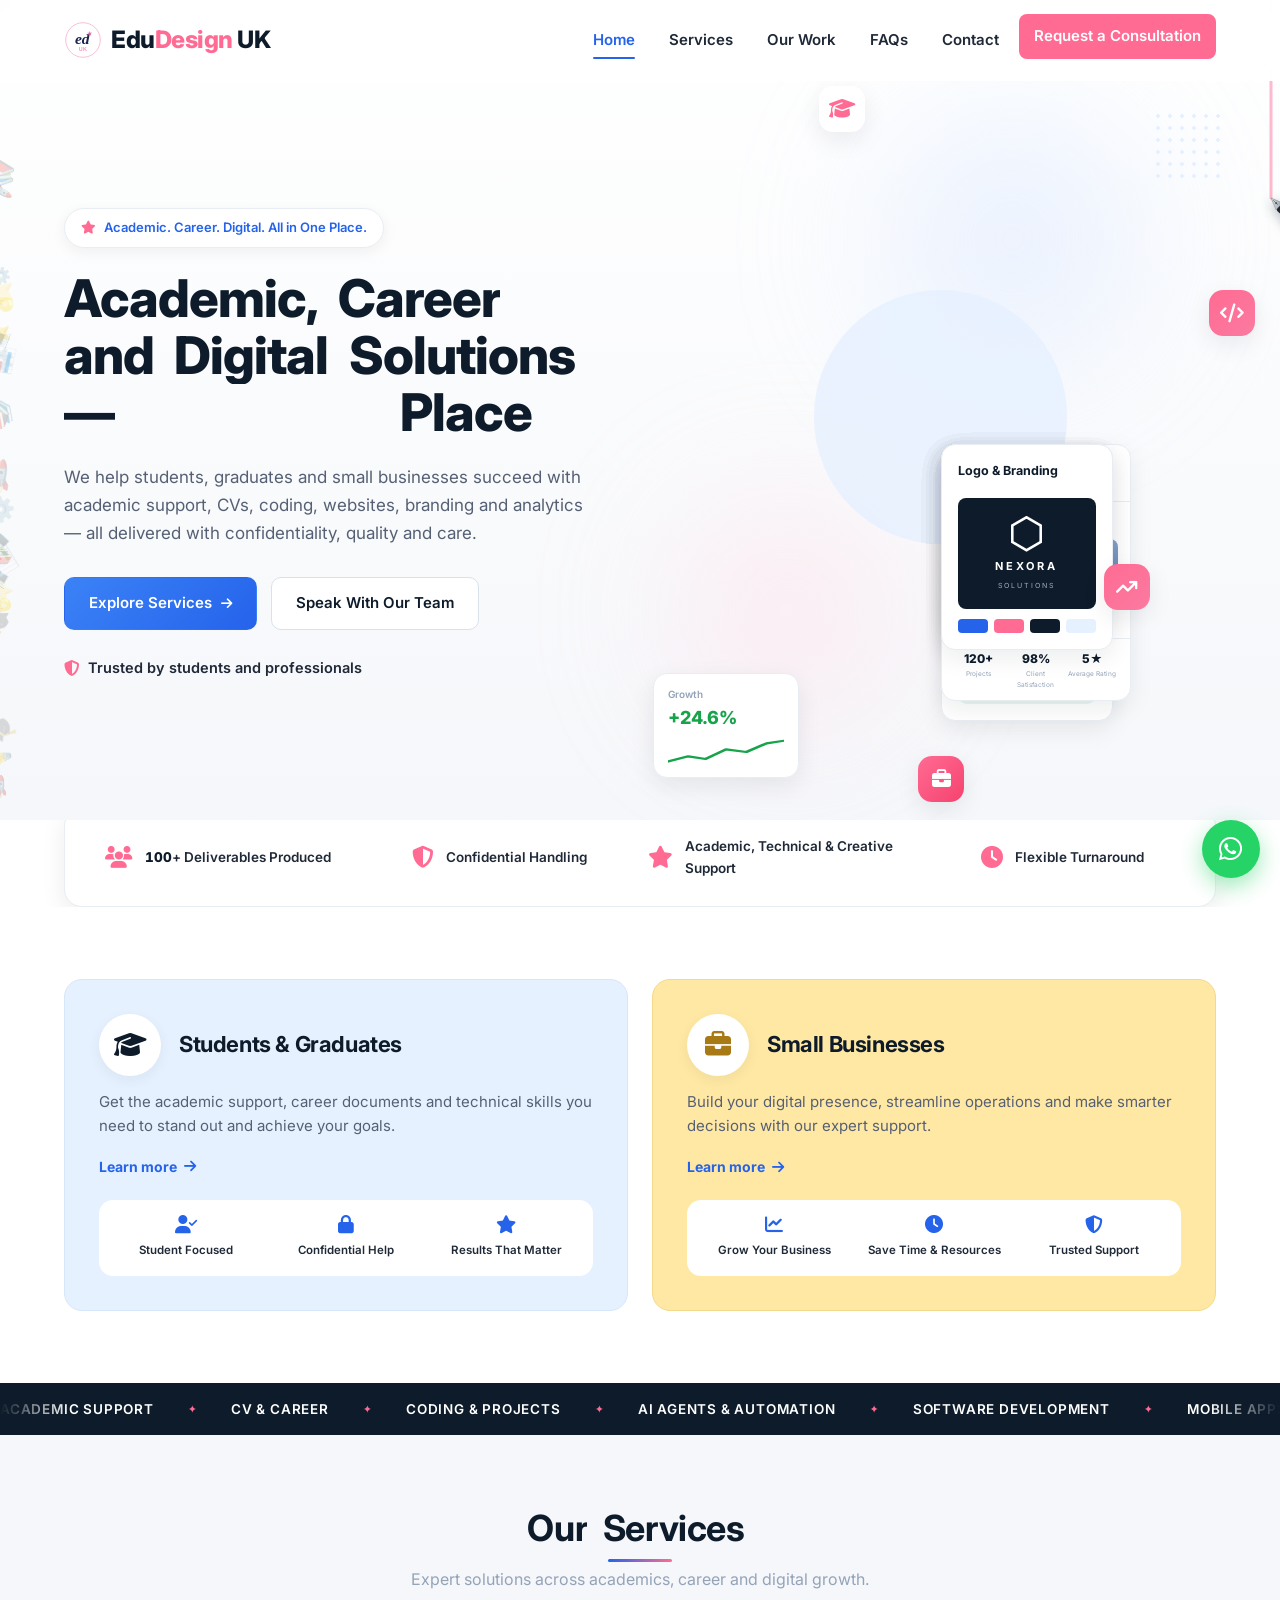
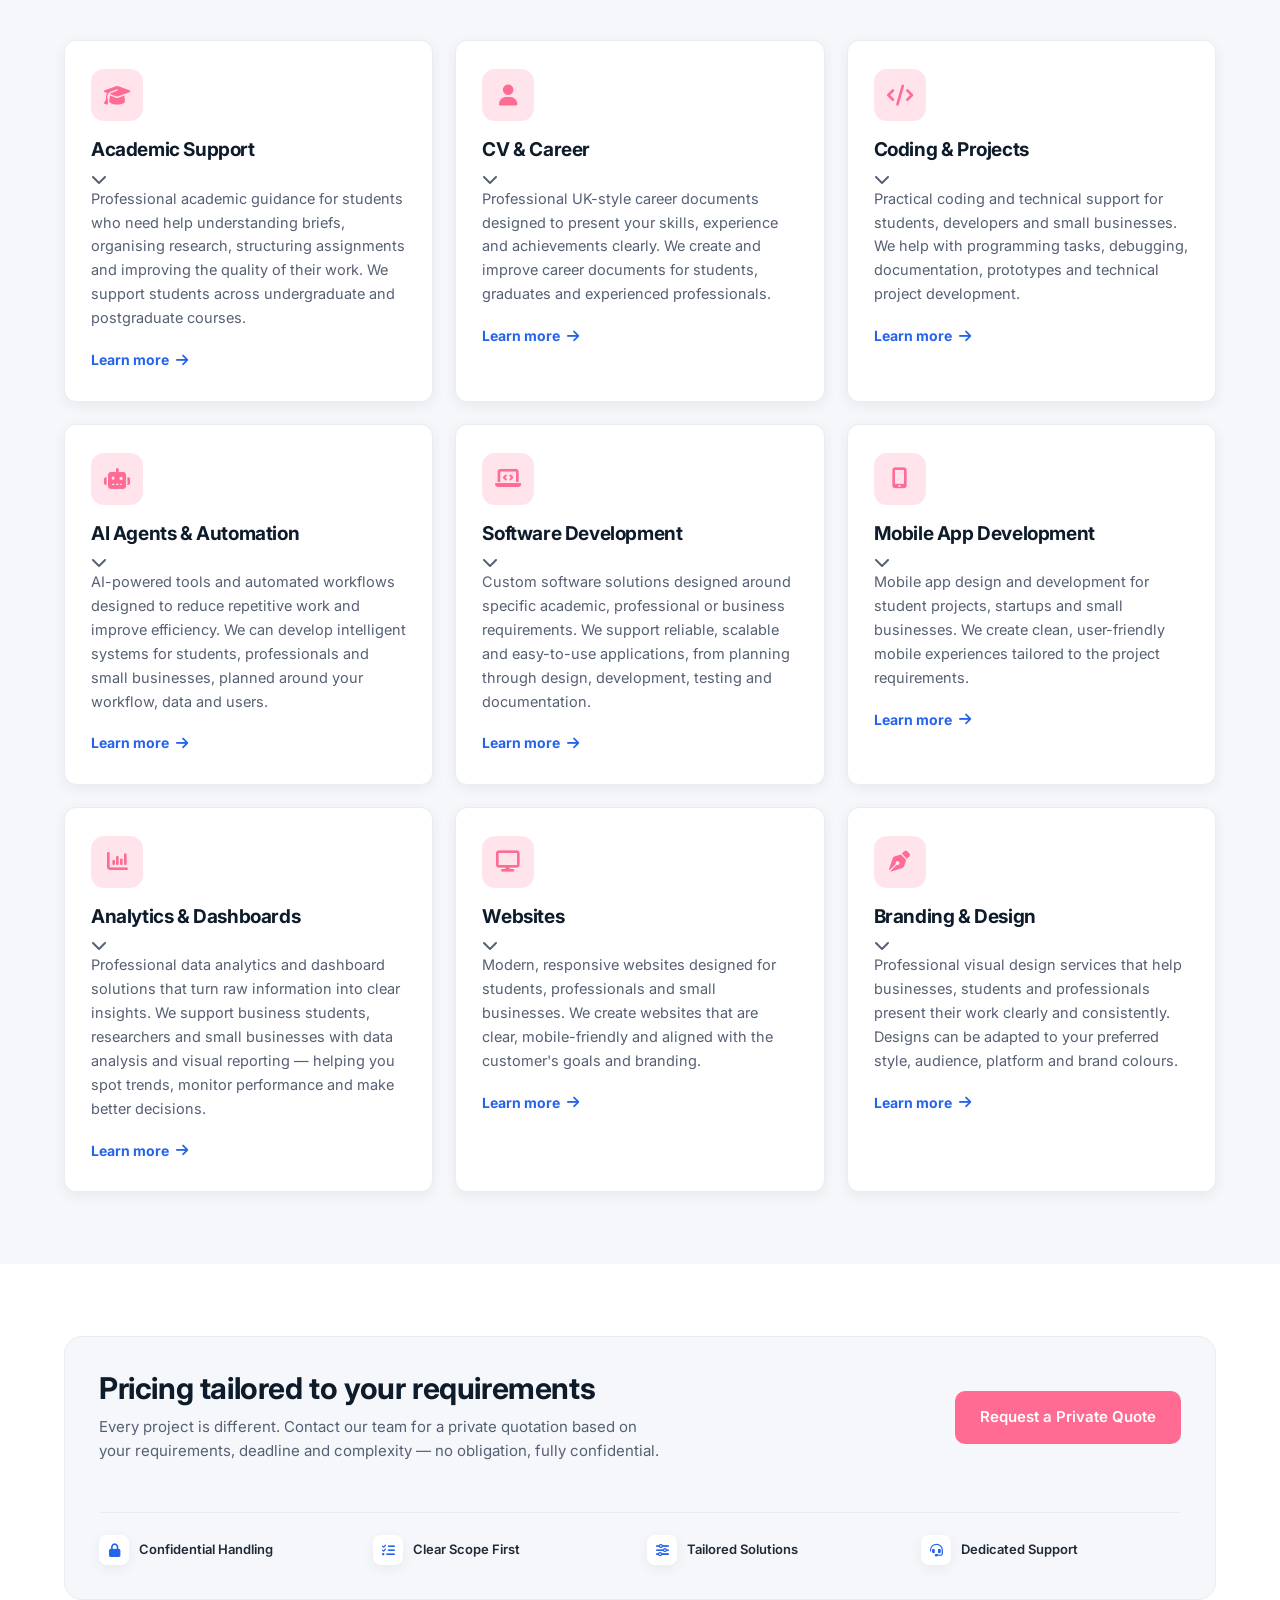
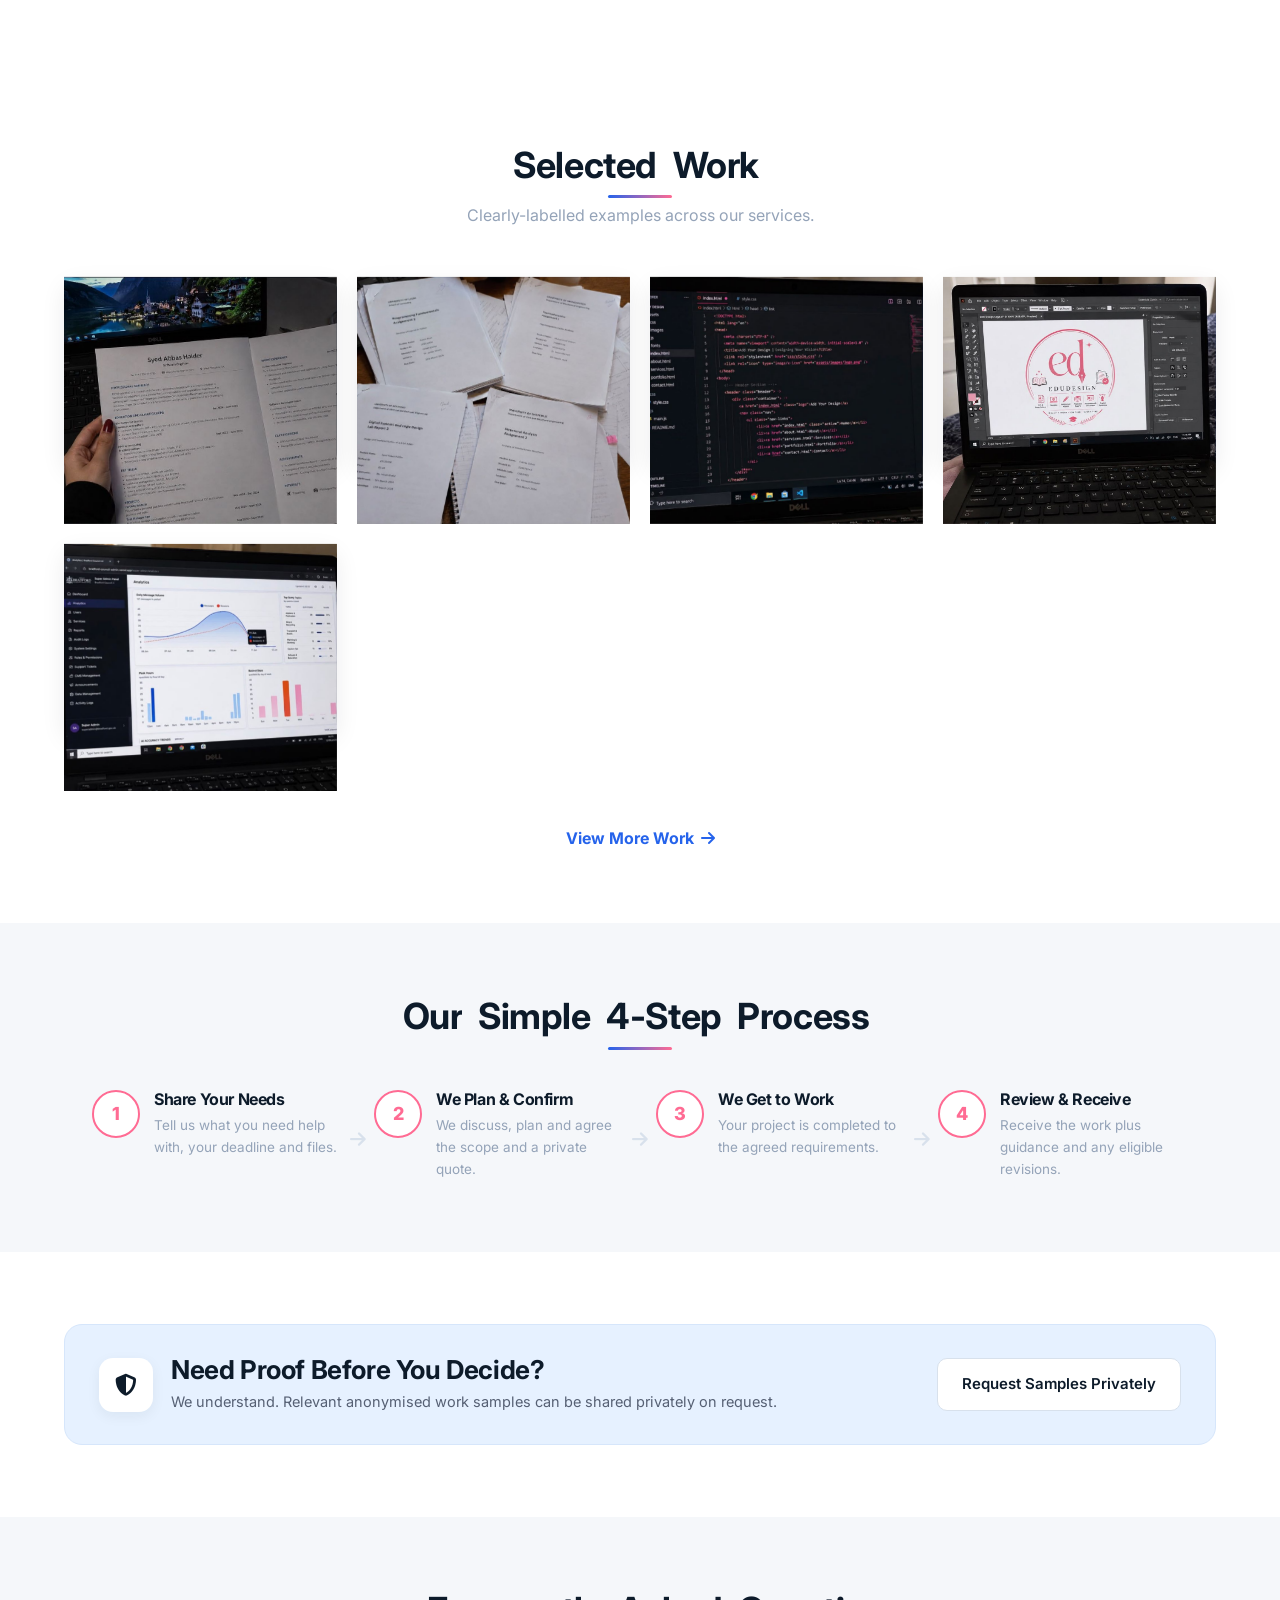
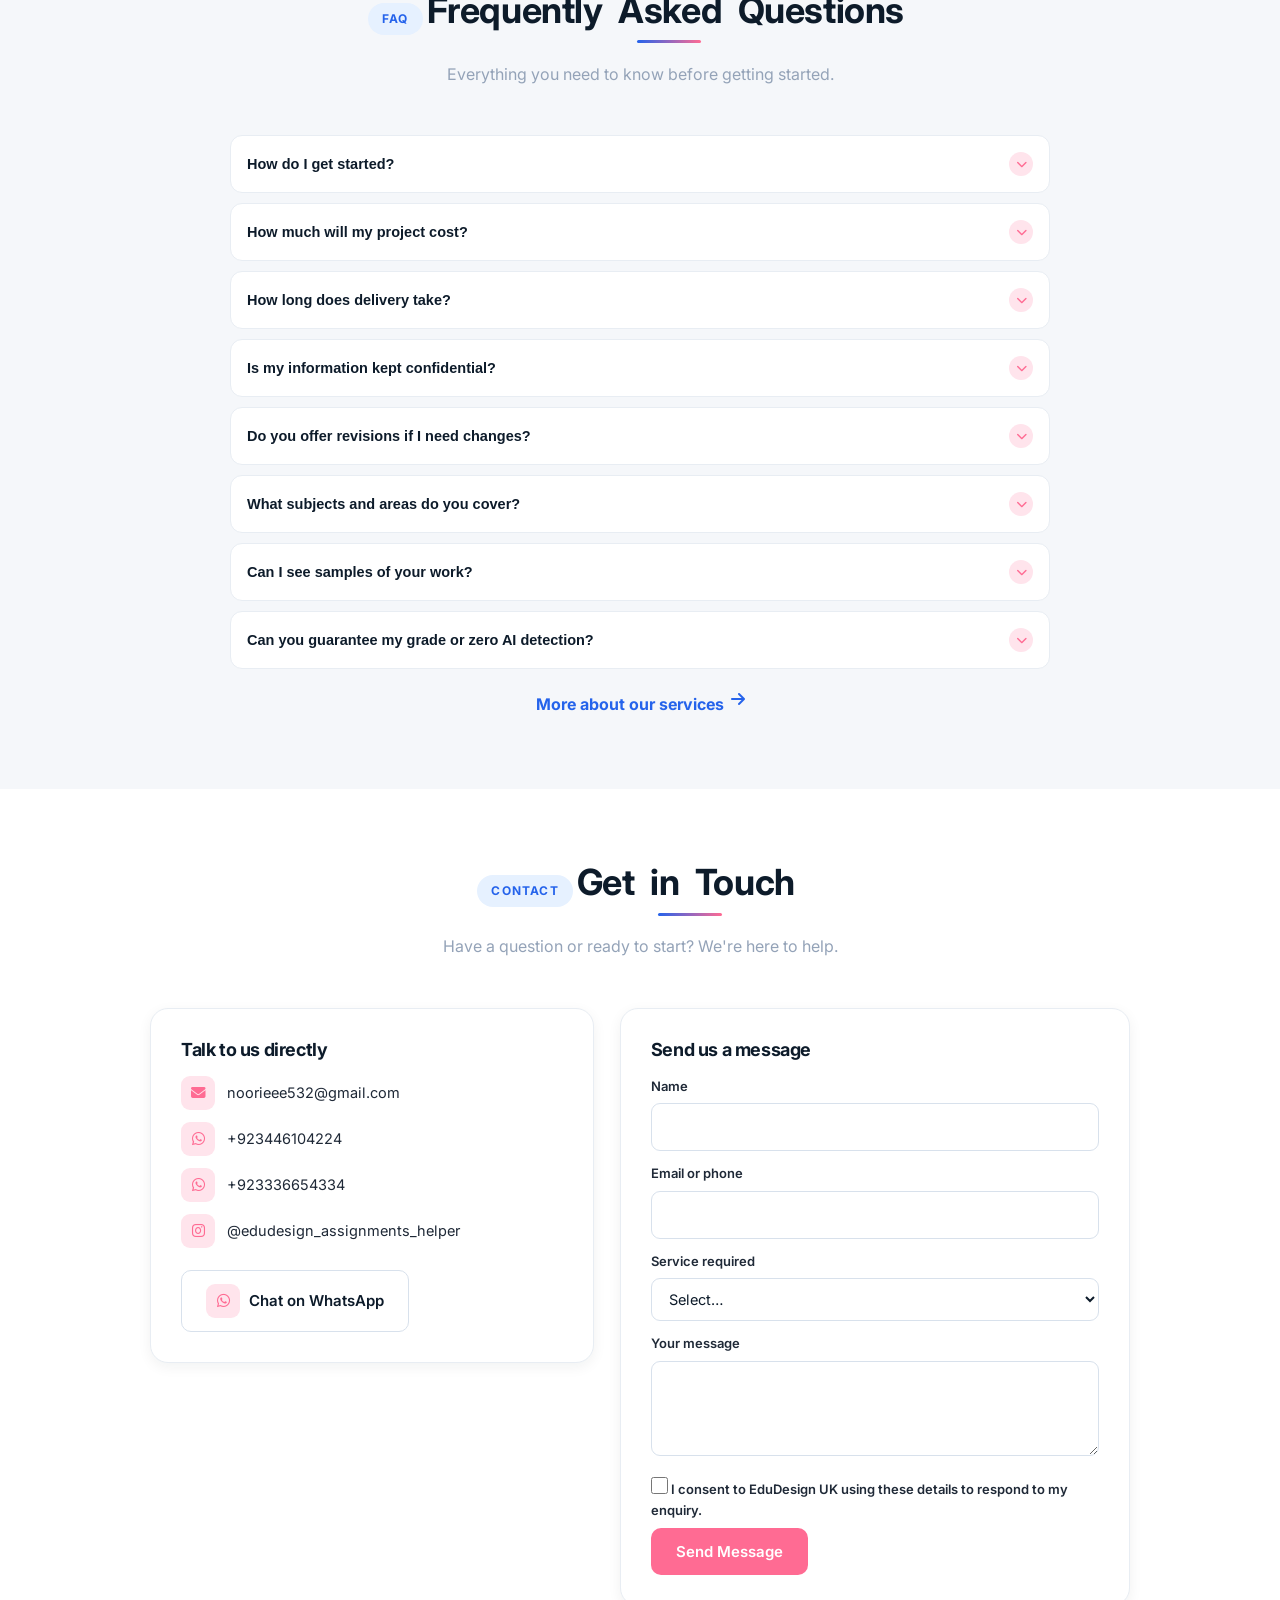
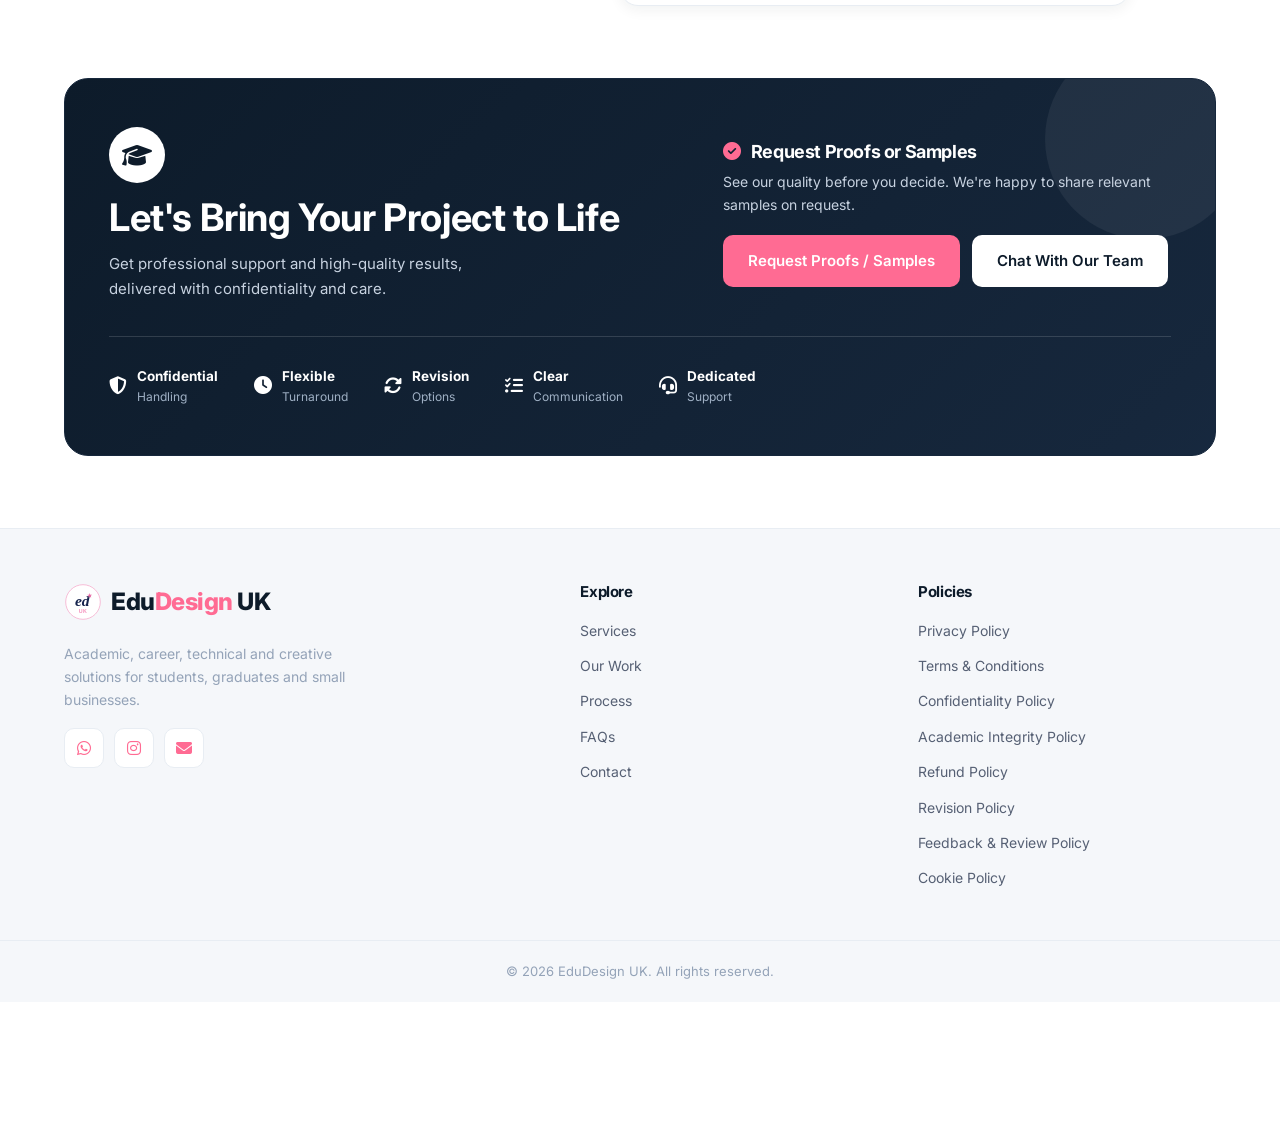
==== commit 5a36a3bb: "Showcase: replace analytics and website photos with real deployed web-app analytics dashboard; merge" ====
--- a/index.html
+++ b/index.html
@@ -16,7 +16,7 @@
   <meta property="og:image" content="https://edudesign-pink.vercel.app/static/images/brand/og-image.svg" />
   <meta name="twitter:card" content="summary_large_image" />
   <link rel="icon" type="image/svg+xml" href="/static/images/brand/logo-circle.svg" />
-  <link rel="stylesheet" href="/static/css/style.css?v=24" />
+  <link rel="stylesheet" href="/static/css/style.css?v=25" />
   <link rel="preconnect" href="https://fonts.googleapis.com" />
   <link rel="preconnect" href="https://fonts.gstatic.com" crossorigin />
   <link href="https://fonts.googleapis.com/css2?family=Inter:wght@400;500;600;700;800&display=swap" rel="stylesheet" />
@@ -63,7 +63,7 @@
     <span class="sp-blob sp-b2"></span>
     <span class="sp-blob sp-b3"></span>
     <span class="sp-rings"></span>
-    <img class="splash-logo" src="/static/images/brand/ed-logo.svg?v=24" alt="EduDesign UK" width="180" height="180" />
+    <img class="splash-logo" src="/static/images/brand/ed-logo.svg?v=25" alt="EduDesign UK" width="180" height="180" />
     <p class="splash-hint">swipe to enter</p>
   </div>
 
@@ -187,8 +187,7 @@
             <figure class="ms-slide"><img src="/static/images/work/assignments.jpg" alt="Assignments and reports example" loading="lazy" /><figcaption>Assignments &amp; Reports</figcaption></figure>
             <figure class="ms-slide"><img src="/static/images/work/coding.jpg" alt="Coding project example" loading="lazy" /><figcaption>Coding &amp; Projects</figcaption></figure>
             <figure class="ms-slide"><img src="/static/images/work/logo.jpg" alt="Logo and branding example" loading="lazy" /><figcaption>Logo &amp; Branding</figcaption></figure>
-            <figure class="ms-slide"><img src="/static/images/work/analytics.jpg" alt="Analytics dashboard example" loading="lazy" /><figcaption>Dashboards</figcaption></figure>
-            <figure class="ms-slide"><img src="/static/images/work/website.jpg" alt="Website example" loading="lazy" /><figcaption>Websites</figcaption></figure>
+            <figure class="ms-slide"><img src="/static/images/work/web-analytics.jpg" alt="Website with live analytics dashboard example" loading="lazy" /><figcaption>Web Apps &amp; Dashboards</figcaption></figure>
           </div>
           <div class="mob-dots" id="mobDots"></div>
         </div>
@@ -373,8 +372,8 @@
 
   <a href="#" class="floating-whatsapp wa-link" data-msg="general" aria-label="Message EduDesign UK on WhatsApp"><i class="fa-brands fa-whatsapp"></i><span class="floating-tooltip">Message EduDesign UK</span></a>
 
-  <script src="/static/data/config.js?v=24"></script>
-  <script src="/static/data/feedback.js?v=24"></script>
-  <script src="/static/js/main.js?v=24"></script>
+  <script src="/static/data/config.js?v=25"></script>
+  <script src="/static/data/feedback.js?v=25"></script>
+  <script src="/static/js/main.js?v=25"></script>
 </body>
 </html>
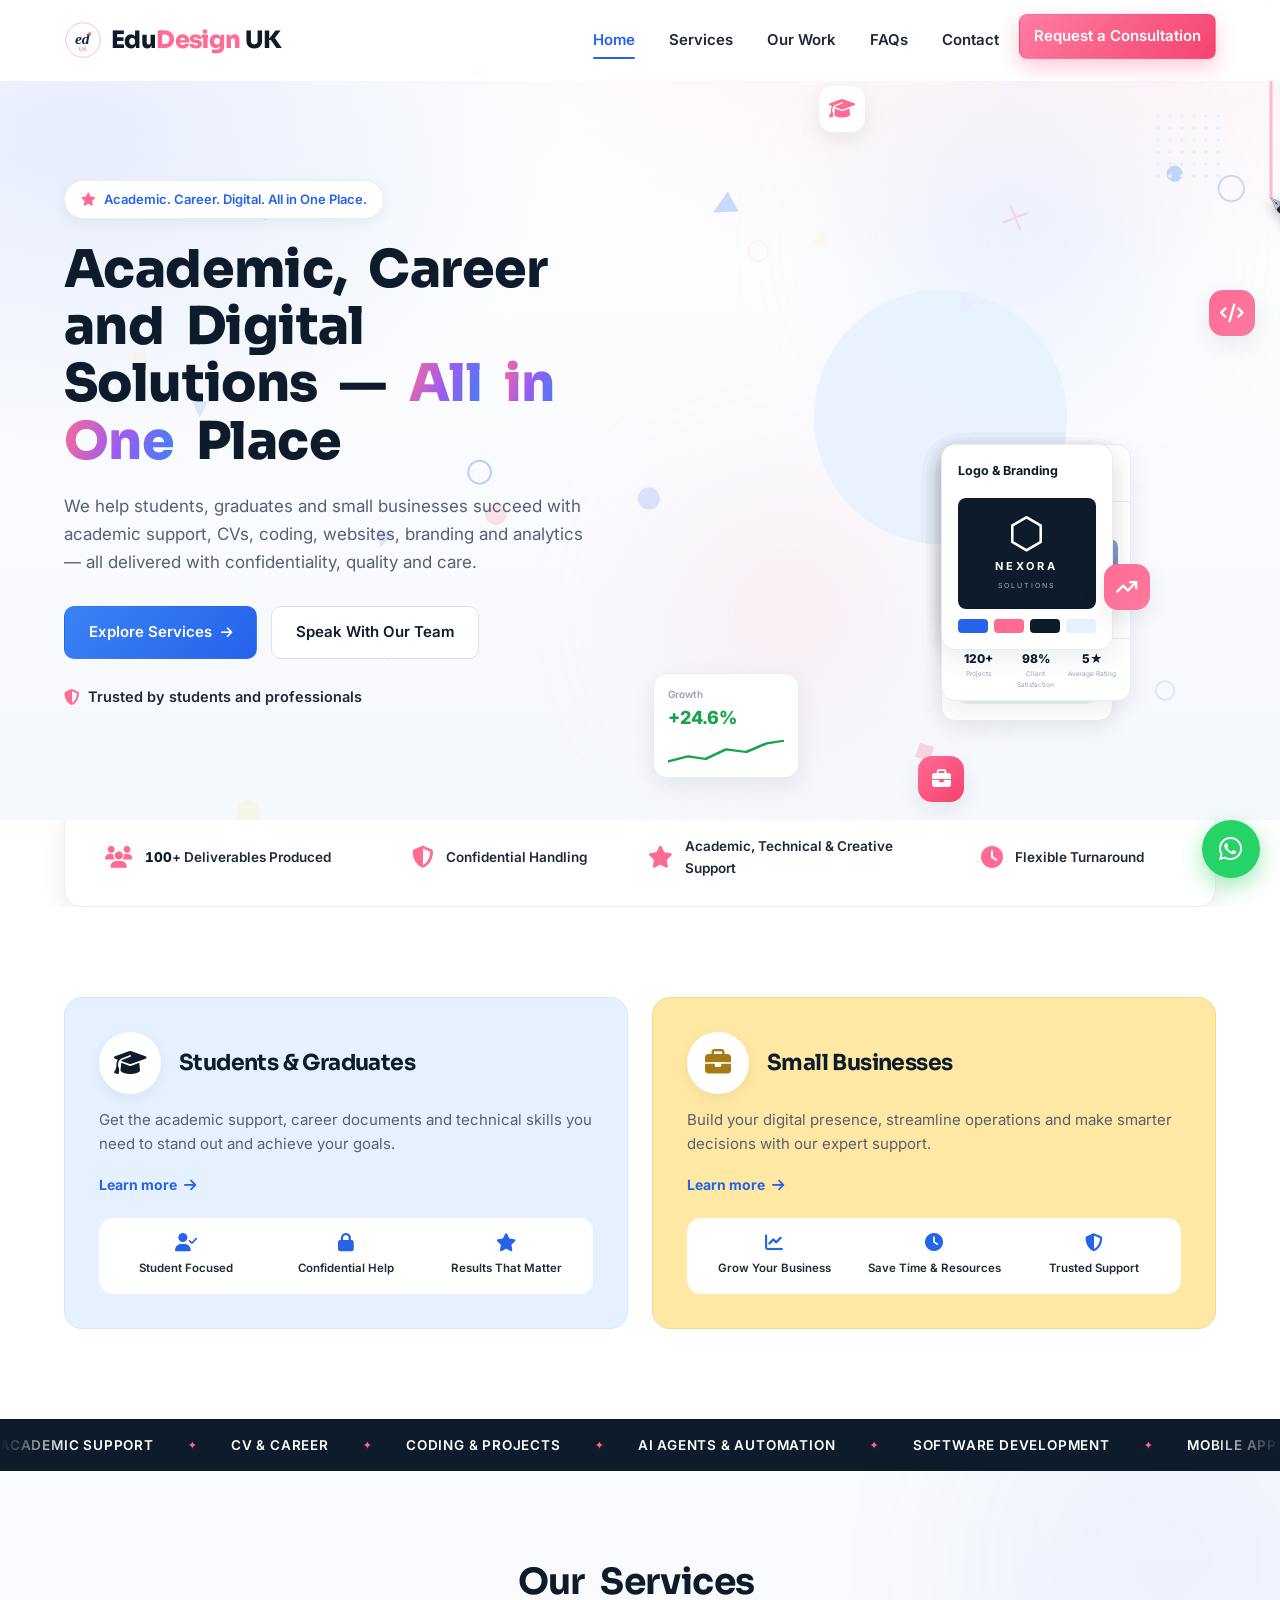
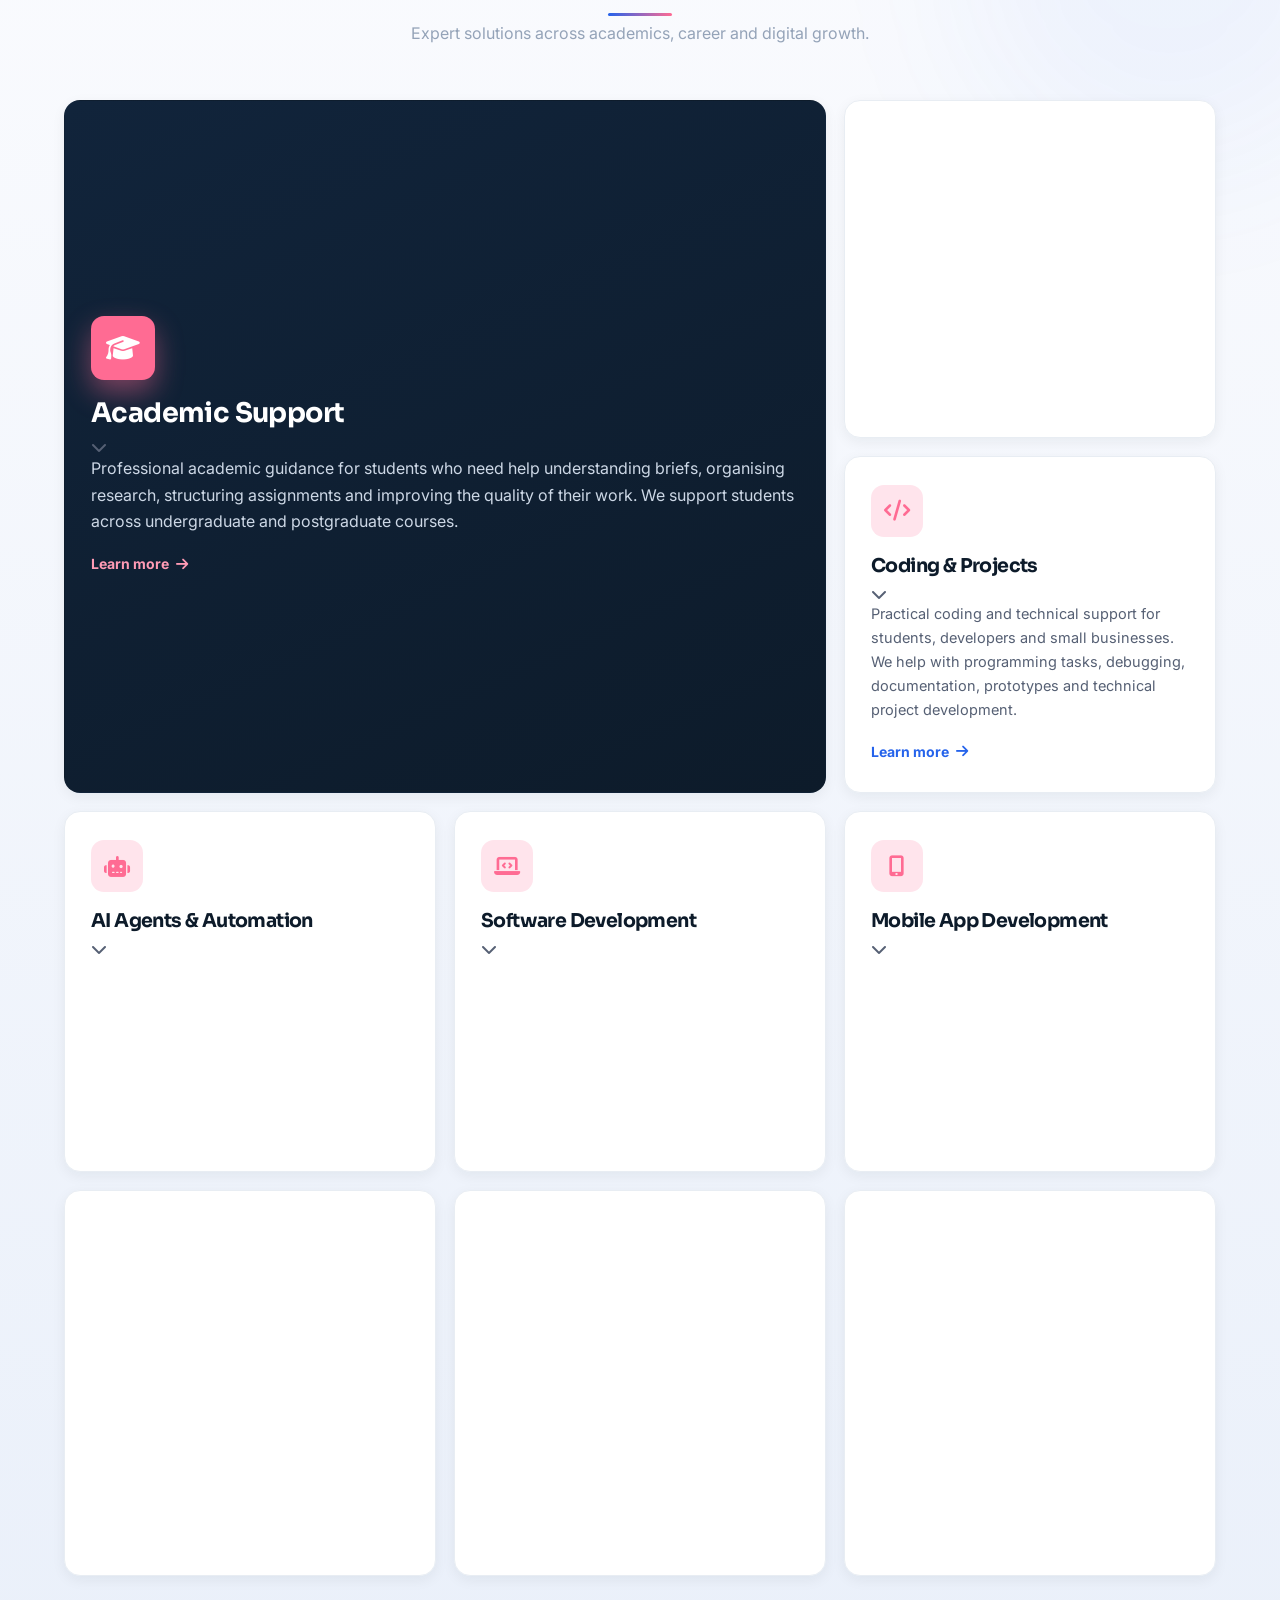
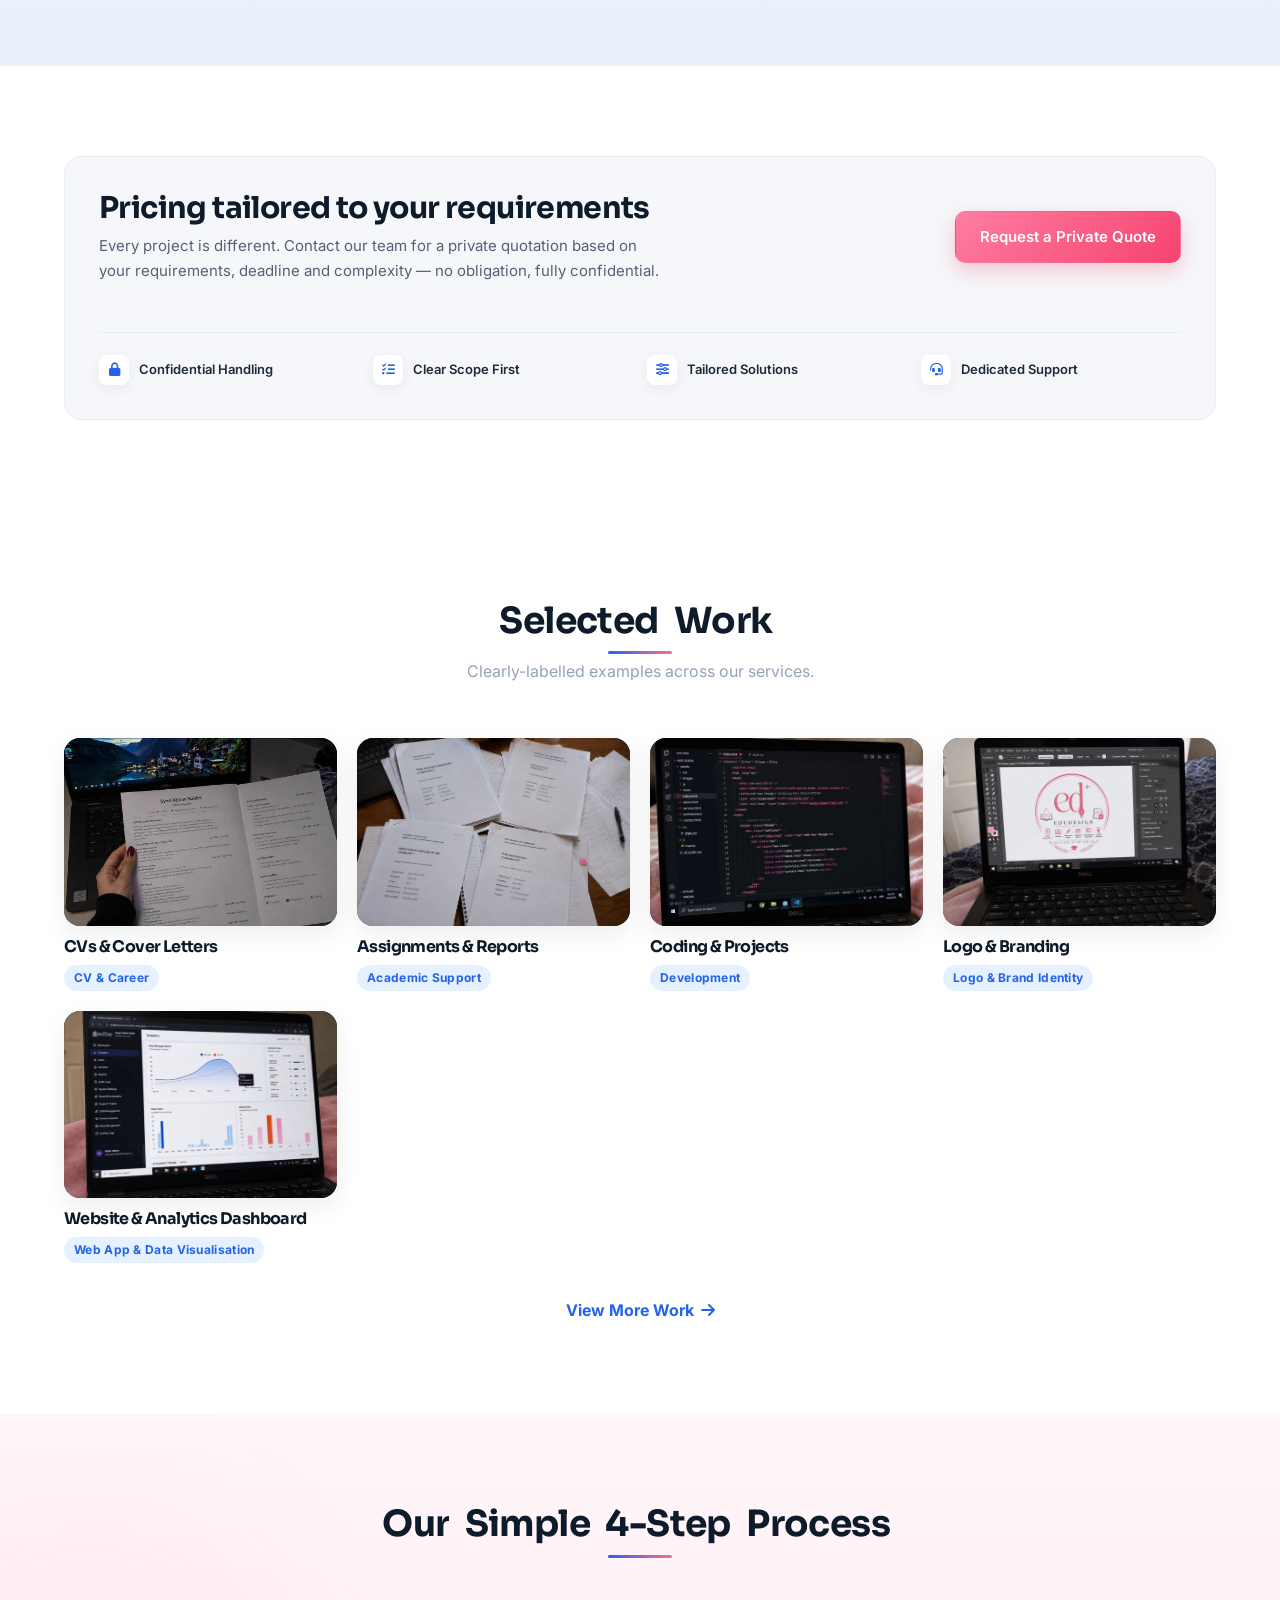
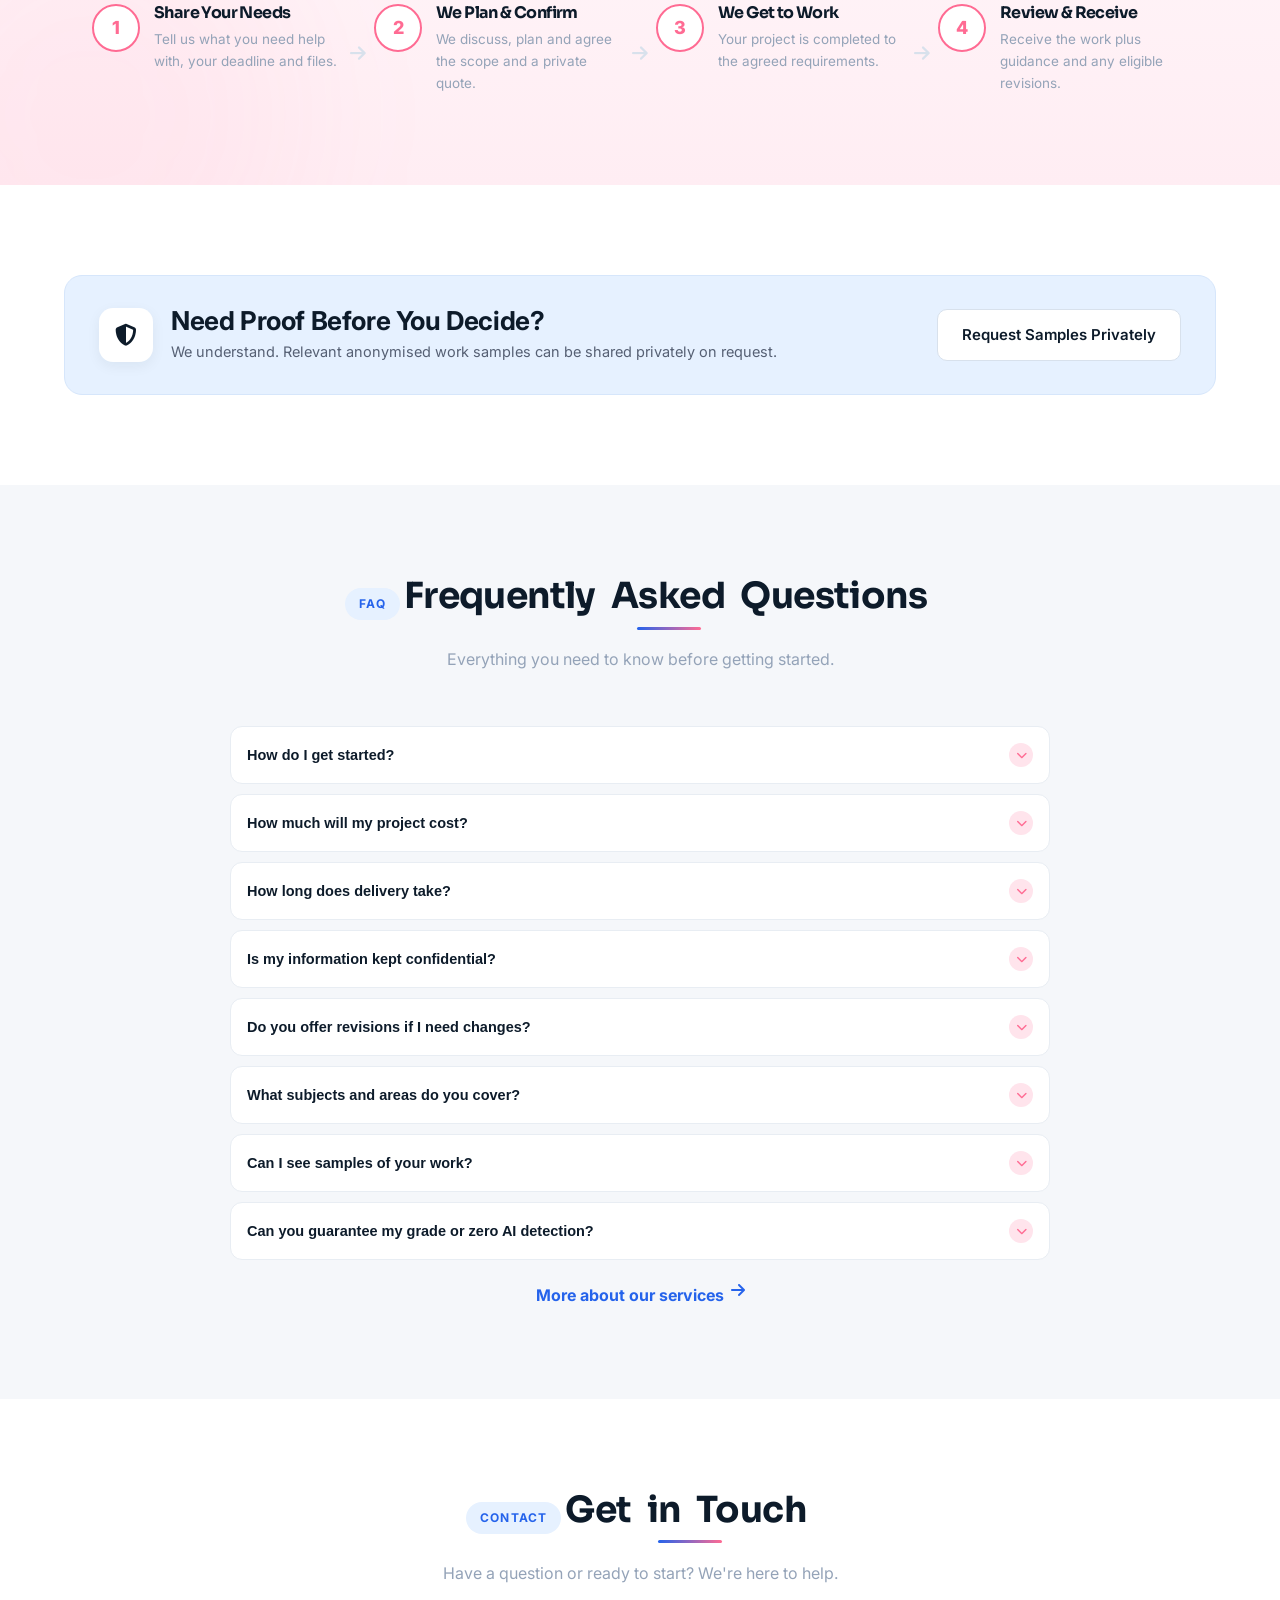
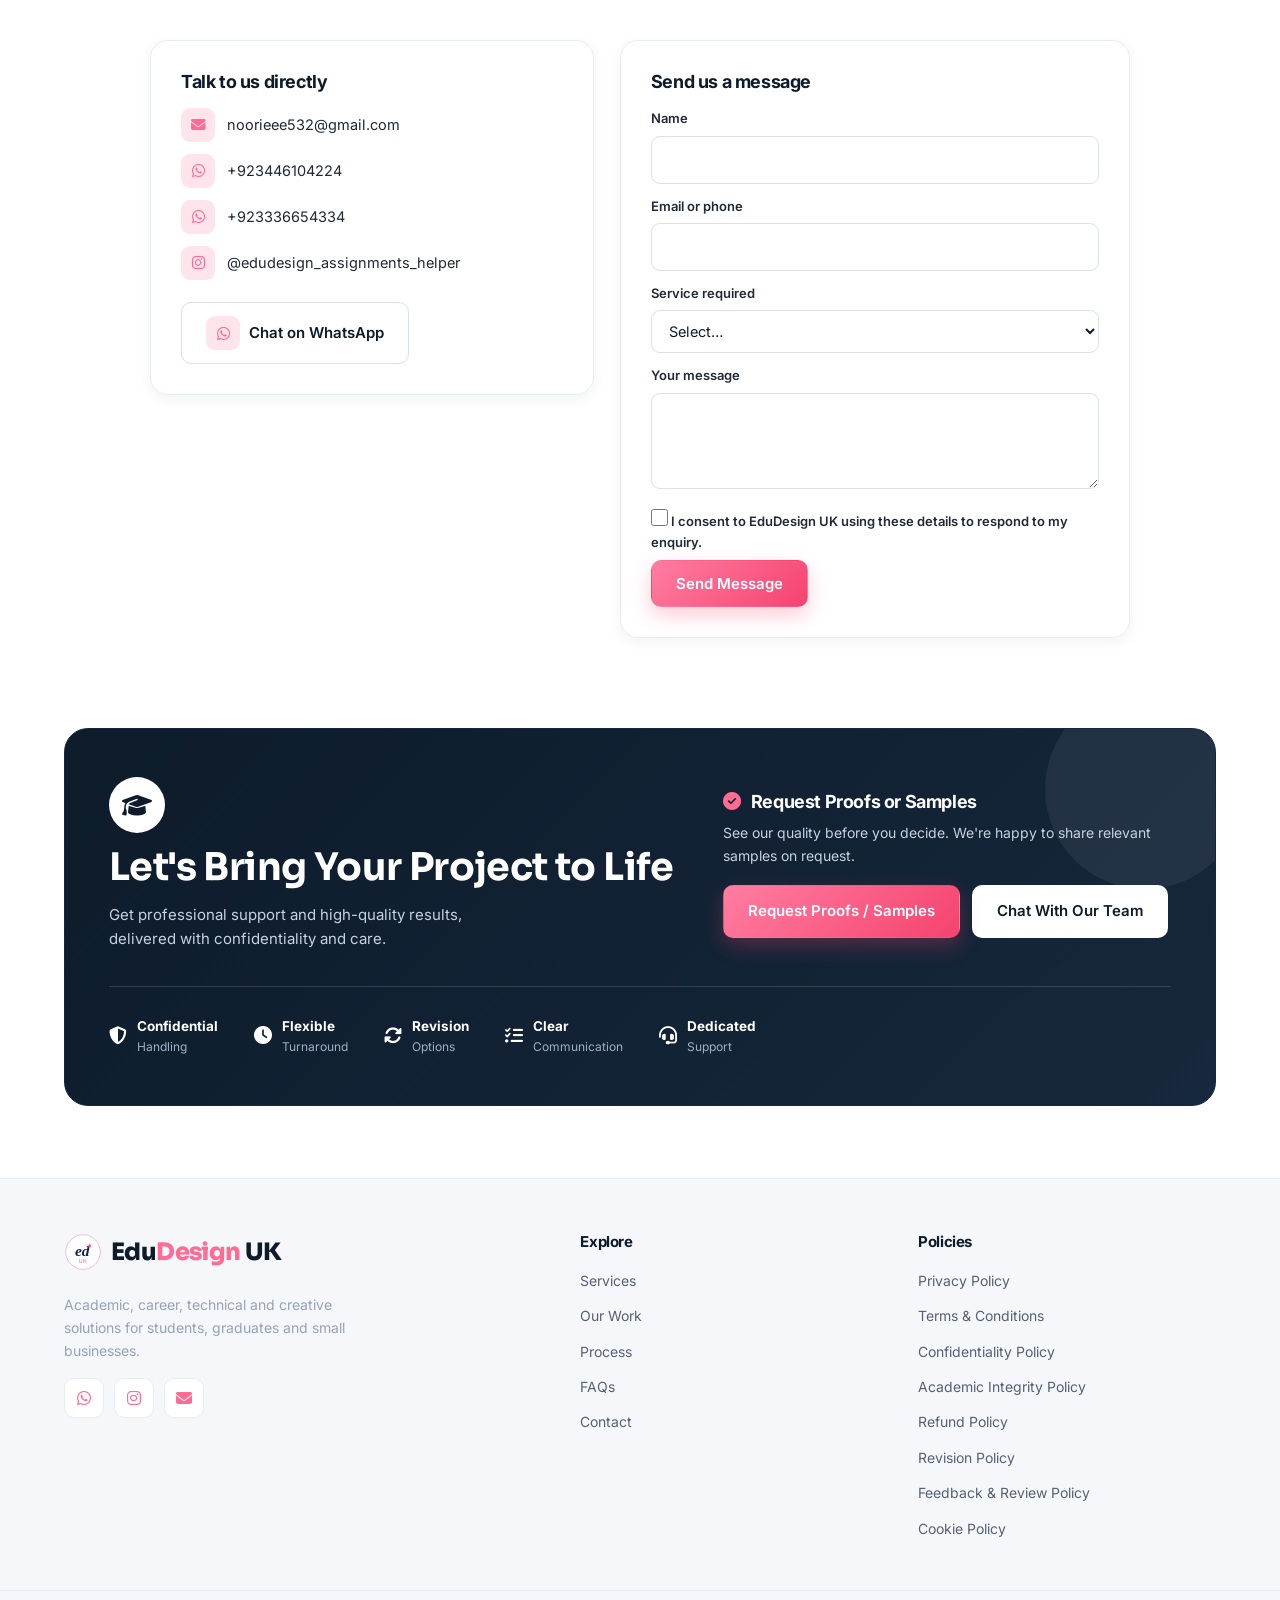
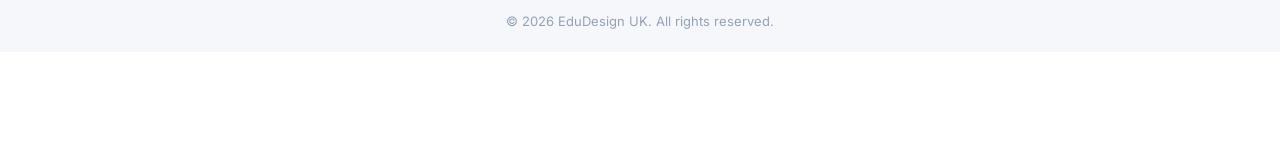
==== commit 060f9f7d: "Modern visual overhaul (pink theme kept): Sora display headings, gradient-text accents, layered sect" ====
--- a/index.html
+++ b/index.html
@@ -16,10 +16,10 @@
   <meta property="og:image" content="https://edudesign-pink.vercel.app/static/images/brand/og-image.svg" />
   <meta name="twitter:card" content="summary_large_image" />
   <link rel="icon" type="image/svg+xml" href="/static/images/brand/logo-circle.svg" />
-  <link rel="stylesheet" href="/static/css/style.css?v=25" />
+  <link rel="stylesheet" href="/static/css/style.css?v=26" />
   <link rel="preconnect" href="https://fonts.googleapis.com" />
   <link rel="preconnect" href="https://fonts.gstatic.com" crossorigin />
-  <link href="https://fonts.googleapis.com/css2?family=Inter:wght@400;500;600;700;800&display=swap" rel="stylesheet" />
+  <link href="https://fonts.googleapis.com/css2?family=Inter:wght@400;500;600;700;800&family=Sora:wght@600;700;800&display=swap" rel="stylesheet" />
   <link rel="stylesheet" href="https://cdnjs.cloudflare.com/ajax/libs/font-awesome/6.5.0/css/all.min.css" />
   <script type="application/ld+json">
   {"@context":"https://schema.org","@type":"ProfessionalService","name":"EduDesign UK","description":"Academic support, CV services, coding, data analytics, website development and branding for students and small businesses.","url":"https://edudesign-pink.vercel.app/","areaServed":"GB","sameAs":["https://www.instagram.com/edudesign_assignments_helper"]}
@@ -63,7 +63,7 @@
     <span class="sp-blob sp-b2"></span>
     <span class="sp-blob sp-b3"></span>
     <span class="sp-rings"></span>
-    <img class="splash-logo" src="/static/images/brand/ed-logo.svg?v=25" alt="EduDesign UK" width="180" height="180" />
+    <img class="splash-logo" src="/static/images/brand/ed-logo.svg?v=26" alt="EduDesign UK" width="180" height="180" />
     <p class="splash-hint">swipe to enter</p>
   </div>
 
@@ -372,8 +372,8 @@
 
   <a href="#" class="floating-whatsapp wa-link" data-msg="general" aria-label="Message EduDesign UK on WhatsApp"><i class="fa-brands fa-whatsapp"></i><span class="floating-tooltip">Message EduDesign UK</span></a>
 
-  <script src="/static/data/config.js?v=25"></script>
-  <script src="/static/data/feedback.js?v=25"></script>
-  <script src="/static/js/main.js?v=25"></script>
+  <script src="/static/data/config.js?v=26"></script>
+  <script src="/static/data/feedback.js?v=26"></script>
+  <script src="/static/js/main.js?v=26"></script>
 </body>
 </html>
--- a/static/css/style.css
+++ b/static/css/style.css
@@ -1088,3 +1088,102 @@
   position: relative;
   z-index: 2; /* keep controls above canvas */
 }
+
+/* ════════════════════════════════════════════════════════════════
+   MODERN OVERHAUL — display type, depth, bento, polished cards
+   Brand kept (pink/navy/blue/yellow) — only modernised
+   ════════════════════════════════════════════════════════════════ */
+:root{
+  --font-display:'Sora',var(--font);
+  --grad-brand:linear-gradient(110deg,#FF6B93 0%,#9b5cf0 50%,#3b82f6 100%);
+}
+
+/* Display font on the headings that carry the brand voice */
+.hero-title,.section-title,.section-title.sm,.cta-card h2,.qb-text h2,
+.brand,.aud-top h3,.svc-card h3,.work-card h3,.pstep h3{
+  font-family:var(--font-display);letter-spacing:-.6px;
+}
+
+/* Gradient-clipped accent words inside the big headings.
+   Target the inner word spans too — the word-split wraps each word in an
+   inline-block, and background-clip:text won't paint across those, so without
+   this the accent text would render transparent (invisible). */
+.hero-title .accent,.hero-title .accent .reveal-word,
+.section-title .accent,.section-title .accent .reveal-word{
+  background:var(--grad-brand);
+  -webkit-background-clip:text;background-clip:text;
+  -webkit-text-fill-color:transparent;color:transparent;
+}
+
+/* ---- Section background rhythm (subtle depth instead of flat grey) ---- */
+.hero{
+  background:
+    radial-gradient(1100px 620px at 80% -10%,rgba(255,107,147,.12),transparent 60%),
+    radial-gradient(900px 600px at 6% 16%,rgba(37,99,235,.11),transparent 55%),
+    linear-gradient(180deg,#ffffff 0%,#F5F8FD 100%);
+}
+.audiences,.work{background:#fff}
+.services{background:linear-gradient(180deg,#FAFBFE 0%,#EAF0FA 100%)}
+.process{background:linear-gradient(180deg,#FFF7FA 0%,#FFEDF3 100%)}
+.faq-contact{background:linear-gradient(180deg,#F3F8FF 0%,#E8F1FC 100%)}
+.services,.process,.faq-contact{position:relative;overflow:hidden}
+/* soft floating colour blobs give the "block" energy the style calls for */
+.services::before,.process::before,.faq-contact::before{
+  content:"";position:absolute;width:420px;height:420px;border-radius:50%;
+  filter:blur(80px);opacity:.5;pointer-events:none;z-index:0;
+}
+.services::before{background:rgba(37,99,235,.10);top:-120px;right:-100px}
+.process::before{background:rgba(255,107,147,.12);bottom:-140px;left:-120px}
+.faq-contact::before{background:rgba(37,99,235,.10);top:-120px;left:-120px}
+.services .container,.process .container,.faq-contact .container{position:relative;z-index:1}
+
+/* ---- Bento services grid (desktop) ---- */
+@media(min-width:781px){
+  .services-grid{grid-template-columns:repeat(3,1fr);grid-auto-flow:dense;gap:18px}
+  .services-grid .svc-card:first-child{
+    grid-column:span 2;grid-row:span 2;
+    background:linear-gradient(155deg,#11243b,#0D1B2A);border-color:transparent;
+    display:flex;flex-direction:column;justify-content:center;
+  }
+  .services-grid .svc-card:first-child .svc-head h3{color:#fff;font-size:27px}
+  .services-grid .svc-card:first-child .svc-body p{color:#cdd8e6;font-size:16px}
+  .services-grid .svc-card:first-child .svc-ic{
+    width:64px;height:64px;font-size:27px;background:var(--pink);color:#fff;
+    box-shadow:0 12px 28px rgba(255,107,147,.45);
+  }
+  .services-grid .svc-card:first-child .svc-link{color:#ff9bb5}
+}
+
+/* ---- Service card polish ---- */
+.svc-card{border-radius:16px}
+.svc-ic{transition:transform var(--t),box-shadow var(--t)}
+.svc-card:hover .svc-ic{transform:scale(1.08) rotate(-4deg);box-shadow:0 10px 22px rgba(255,107,147,.35)}
+
+/* ---- Selected Work polish (rounded, hover overlay + category chip) ---- */
+.work-thumb{border-radius:16px;position:relative}
+.work-thumb::after{
+  content:"";position:absolute;inset:0;z-index:1;border-radius:16px;
+  background:linear-gradient(to top,rgba(13,27,42,.5),transparent 55%);
+  opacity:0;transition:opacity var(--t);
+}
+.work-card:hover .work-thumb::after{opacity:1}
+.work-cat{display:inline-block;margin-top:6px;font-size:12px;font-weight:700;
+  letter-spacing:.3px;color:var(--blue);background:var(--blue-soft);
+  padding:3px 10px;border-radius:50px}
+
+/* ---- Pink CTA buttons: keep pink, add depth + better legibility ---- */
+.btn-accent{background:linear-gradient(135deg,#FF7DA1,#F5436F);box-shadow:0 8px 20px rgba(245,67,111,.28)}
+.btn-accent:hover{background:linear-gradient(135deg,#F5436F,#E0295A)}
+
+/* ---- Roomier spacing rhythm ---- */
+section{padding:90px 0}
+.section-head{margin-bottom:54px}
+@media(max-width:600px){section{padding:56px 0}.section-head{margin-bottom:38px}}
+
+/* ---- Honest guarantees strip ---- */
+.trust-band{padding:0;margin-top:-30px;position:relative;z-index:5}
+.trust-band .trust-card{box-shadow:var(--shadow-md)}
+@media(max-width:600px){
+  .trust-band{margin-top:0}
+  .trust-card{grid-template-columns:1fr 1fr;gap:18px 12px}
+}
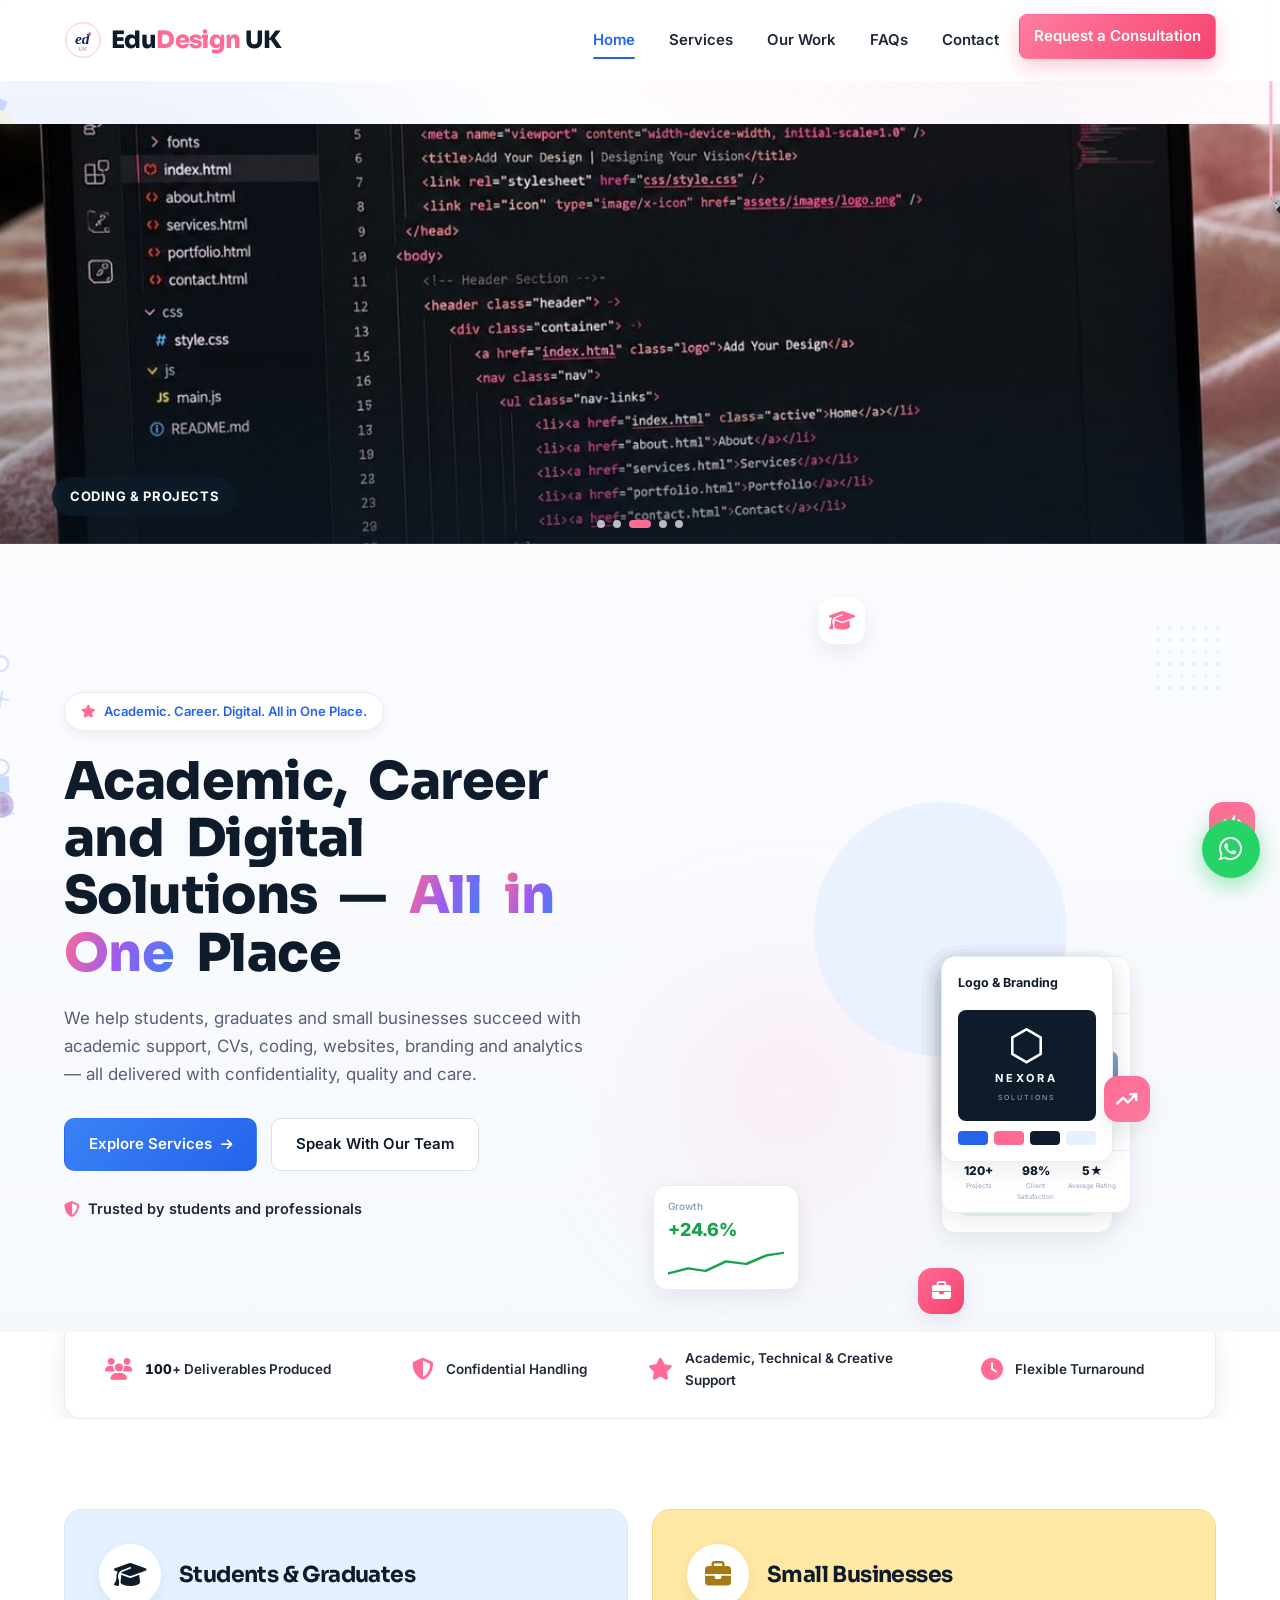
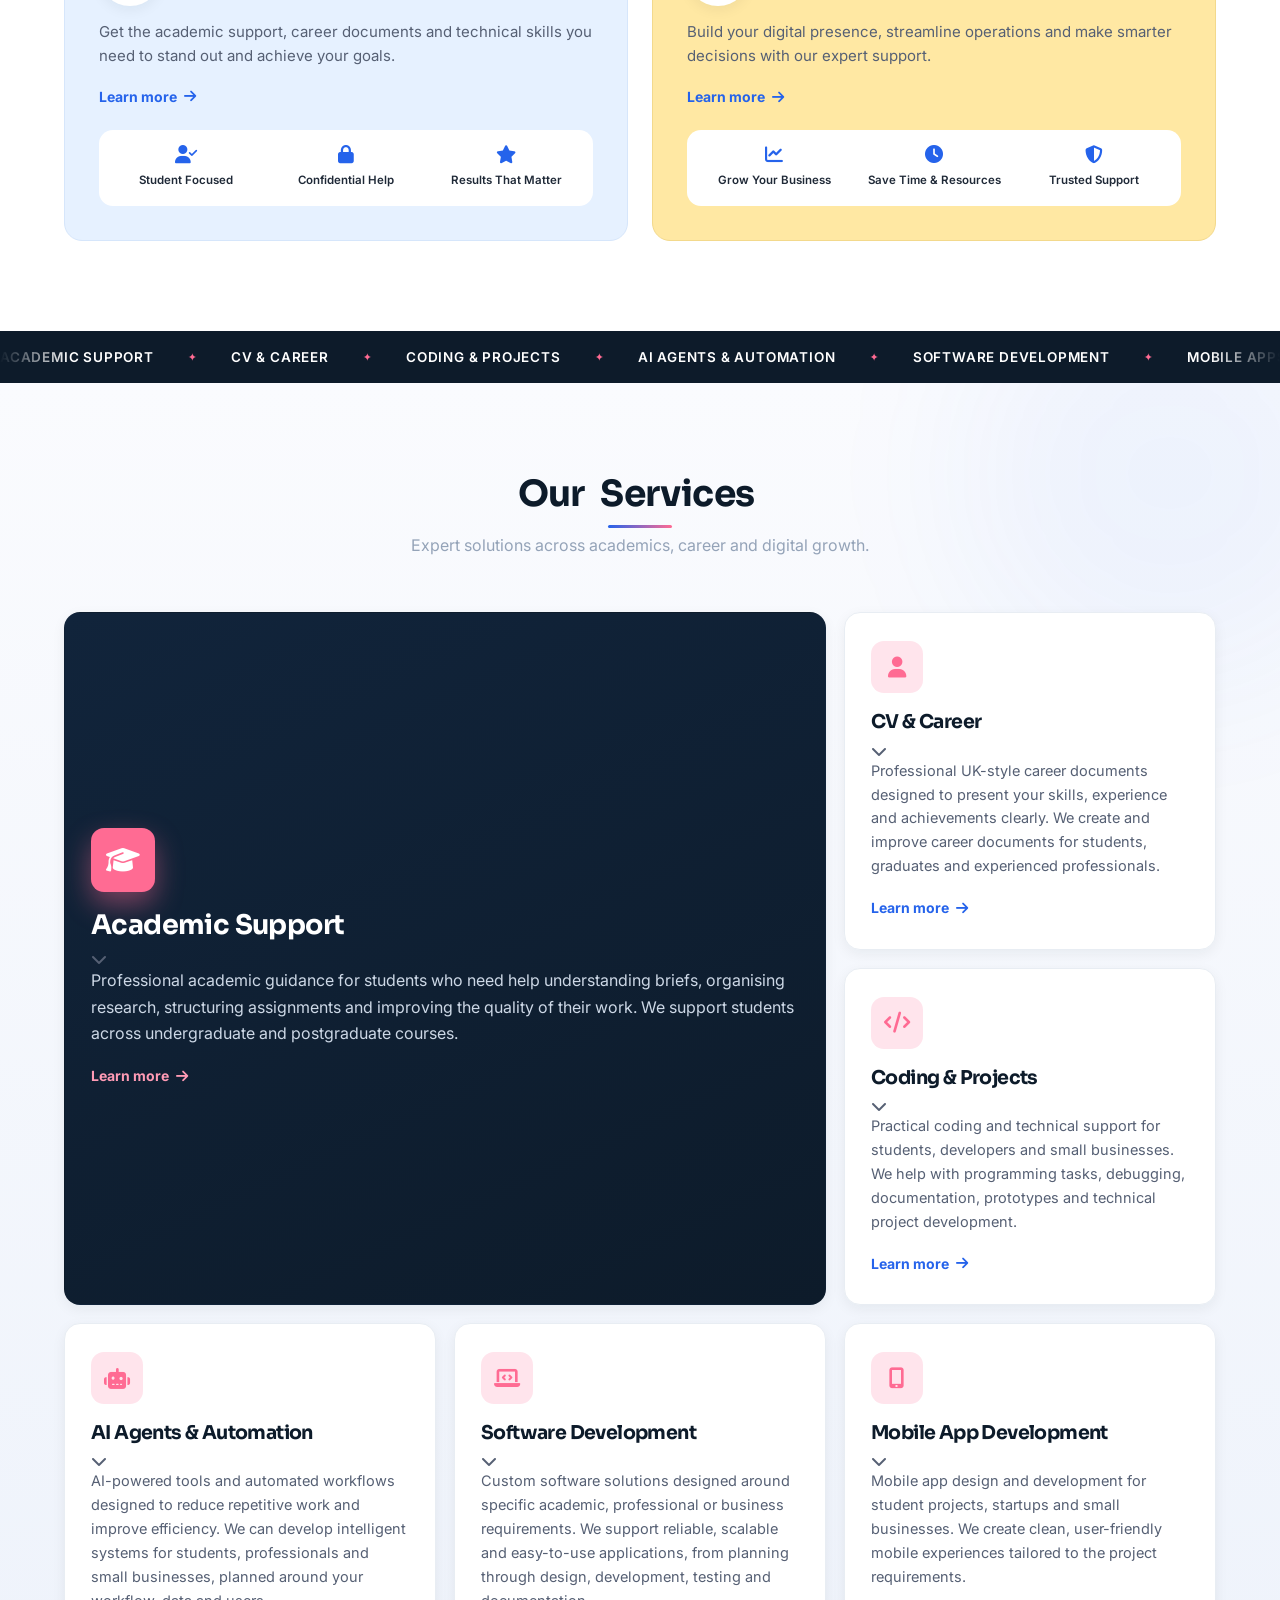
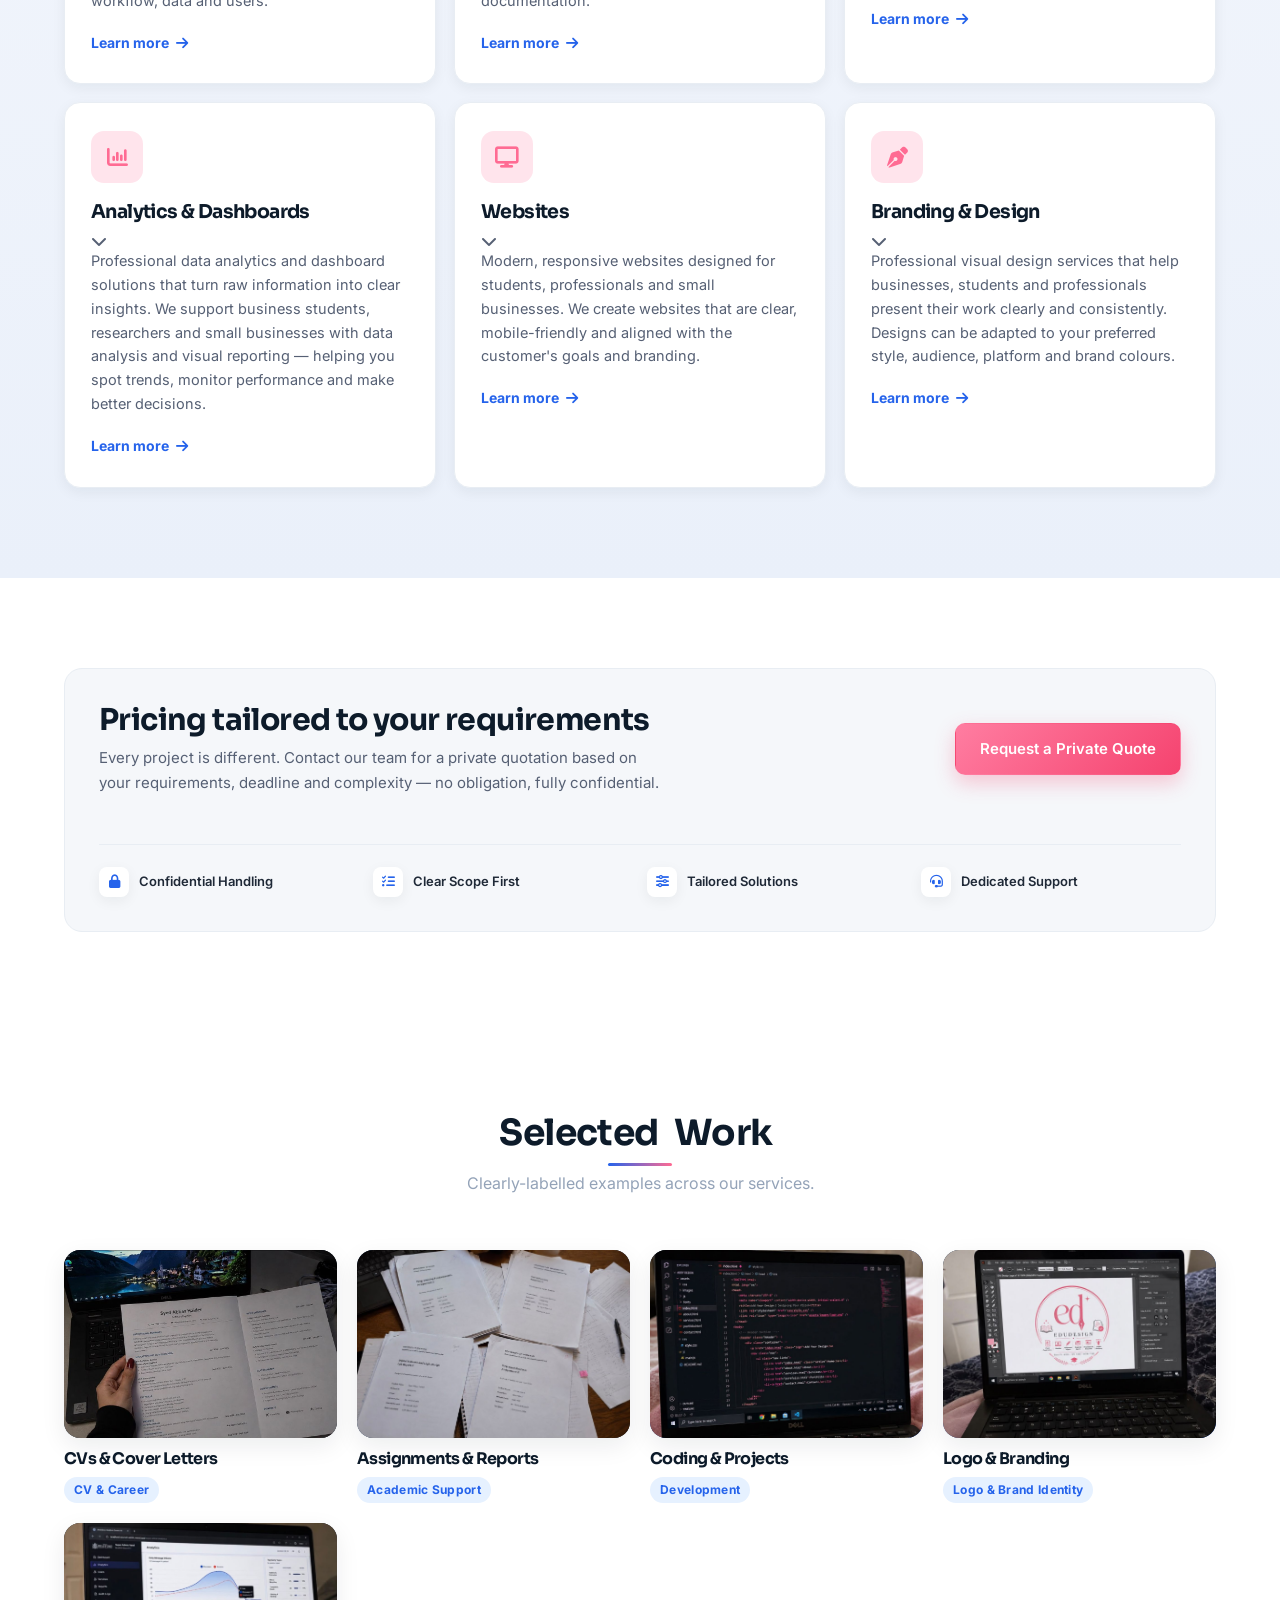
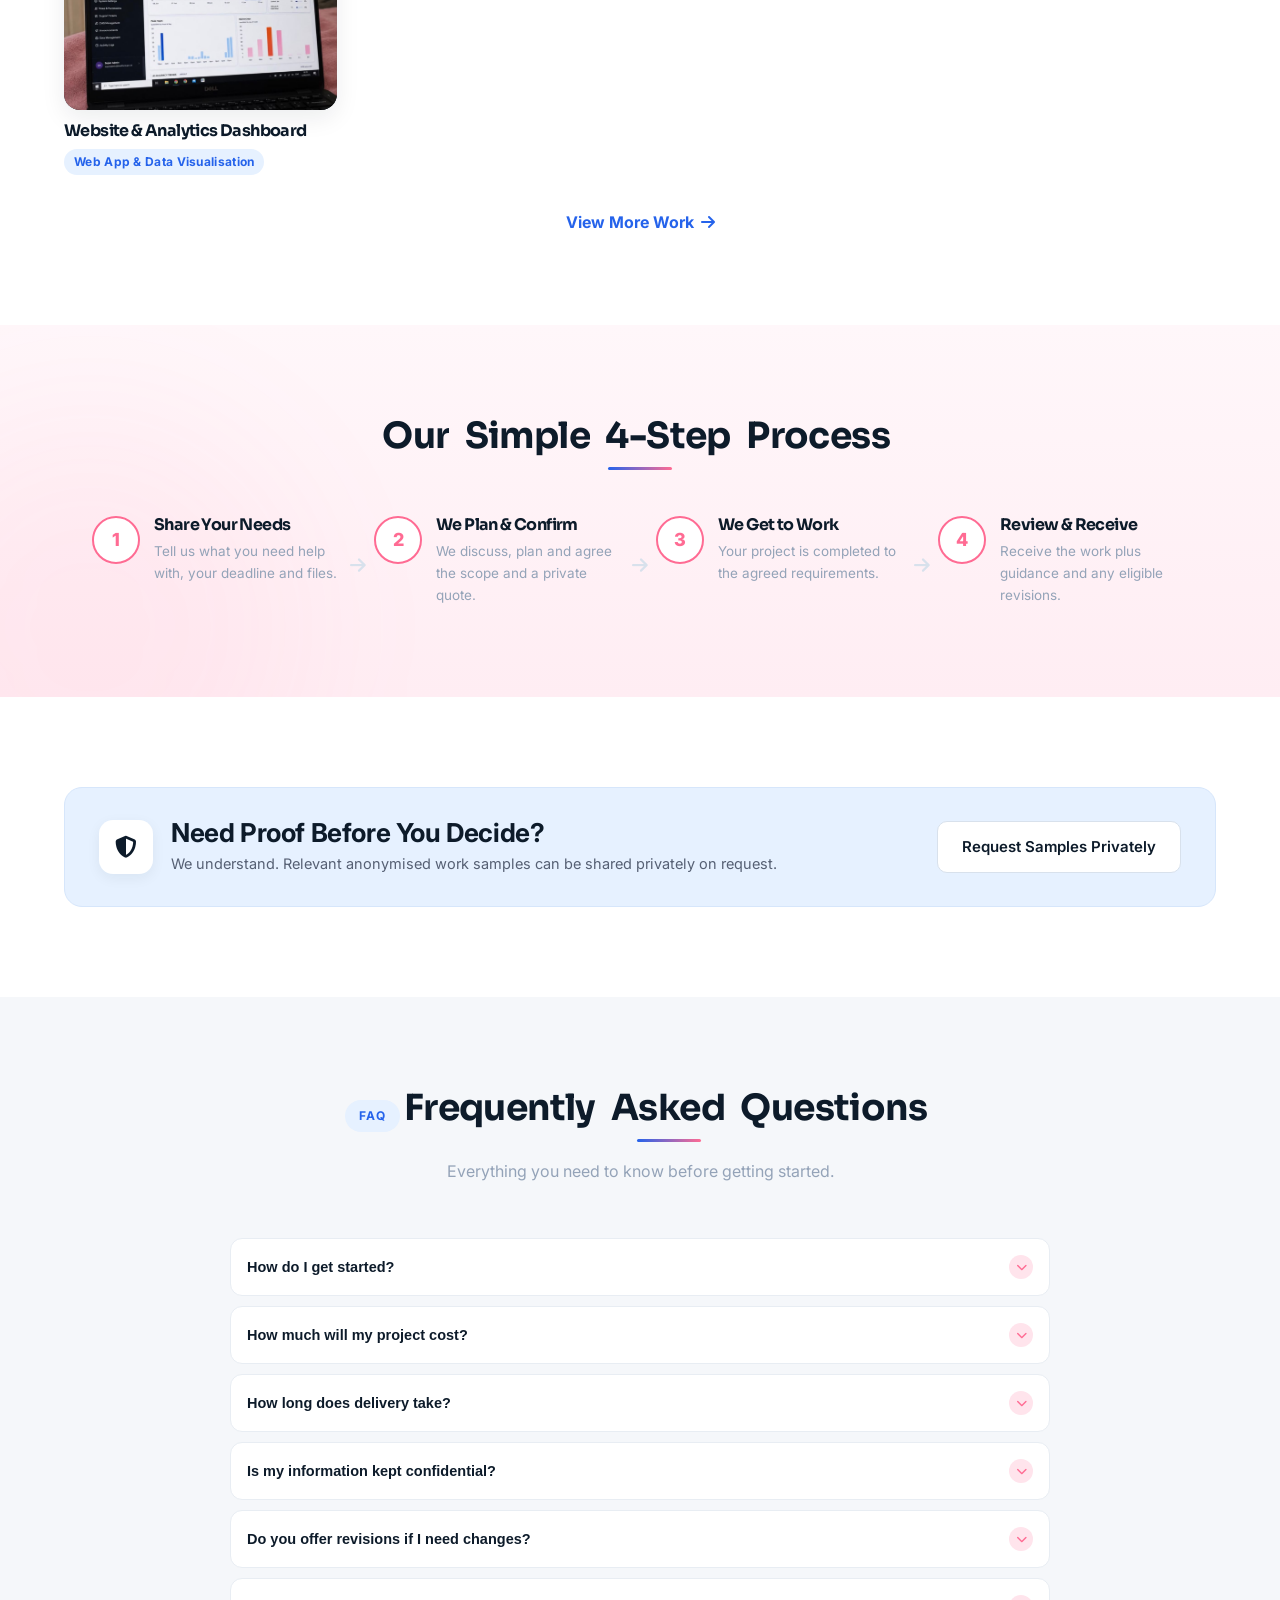
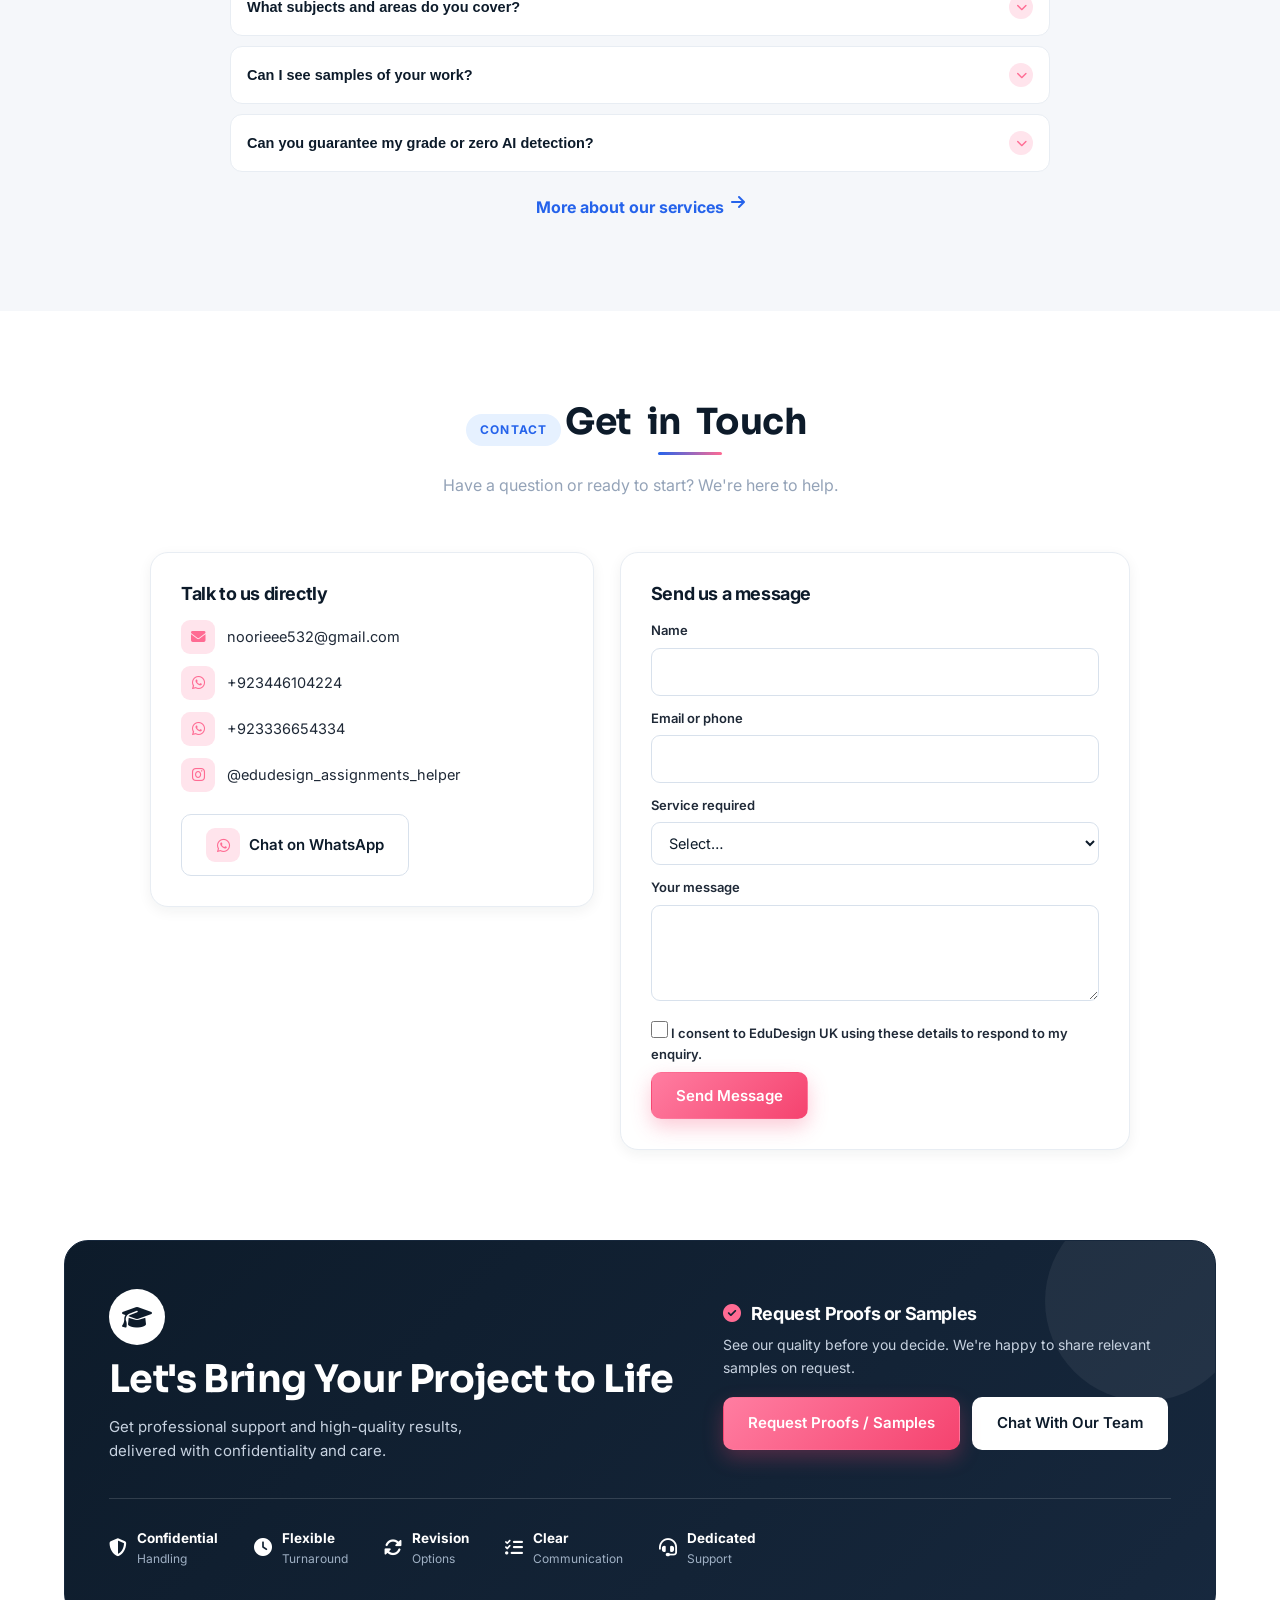
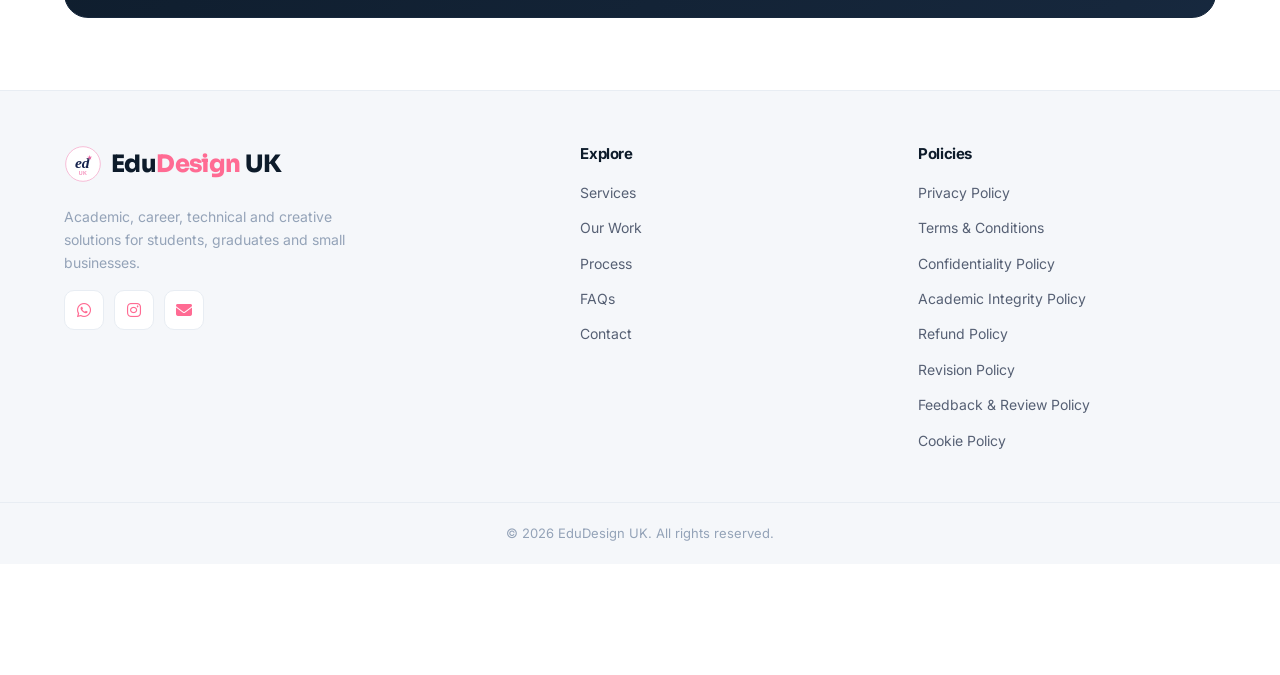
==== commit ecd9e0fd: "Show the auto-swiping image banner on desktop too (top of hero, full-bleed, capped height) - same mo" ====
--- a/index.html
+++ b/index.html
@@ -16,7 +16,7 @@
   <meta property="og:image" content="https://edudesign-pink.vercel.app/static/images/brand/og-image.svg" />
   <meta name="twitter:card" content="summary_large_image" />
   <link rel="icon" type="image/svg+xml" href="/static/images/brand/logo-circle.svg" />
-  <link rel="stylesheet" href="/static/css/style.css?v=26" />
+  <link rel="stylesheet" href="/static/css/style.css?v=27" />
   <link rel="preconnect" href="https://fonts.googleapis.com" />
   <link rel="preconnect" href="https://fonts.gstatic.com" crossorigin />
   <link href="https://fonts.googleapis.com/css2?family=Inter:wght@400;500;600;700;800&family=Sora:wght@600;700;800&display=swap" rel="stylesheet" />
@@ -63,7 +63,7 @@
     <span class="sp-blob sp-b2"></span>
     <span class="sp-blob sp-b3"></span>
     <span class="sp-rings"></span>
-    <img class="splash-logo" src="/static/images/brand/ed-logo.svg?v=26" alt="EduDesign UK" width="180" height="180" />
+    <img class="splash-logo" src="/static/images/brand/ed-logo.svg?v=27" alt="EduDesign UK" width="180" height="180" />
     <p class="splash-hint">swipe to enter</p>
   </div>
 
@@ -180,7 +180,7 @@
           </div>
         </div>
 
-        <!-- ════ MOBILE-ONLY AUTO-SWIPING IMAGE SHOWCASE (shown at very top via CSS order) ════ -->
+        <!-- ════ AUTO-SWIPING IMAGE SHOWCASE — shown at very top of hero on mobile AND desktop (via CSS order) ════ -->
         <div class="mob-show" aria-label="Examples of our work">
           <div class="mob-track" id="mobTrack">
             <figure class="ms-slide"><img src="/static/images/work/cv.jpg" alt="Professional CV example" loading="lazy" /><figcaption>CVs &amp; Cover Letters</figcaption></figure>
@@ -372,8 +372,8 @@
 
   <a href="#" class="floating-whatsapp wa-link" data-msg="general" aria-label="Message EduDesign UK on WhatsApp"><i class="fa-brands fa-whatsapp"></i><span class="floating-tooltip">Message EduDesign UK</span></a>
 
-  <script src="/static/data/config.js?v=26"></script>
-  <script src="/static/data/feedback.js?v=26"></script>
-  <script src="/static/js/main.js?v=26"></script>
+  <script src="/static/data/config.js?v=27"></script>
+  <script src="/static/data/feedback.js?v=27"></script>
+  <script src="/static/js/main.js?v=27"></script>
 </body>
 </html>
--- a/static/css/style.css
+++ b/static/css/style.css
@@ -892,6 +892,20 @@
   .mob-dots i.on{width:18px;border-radius:4px;background:var(--pink)}
 }
 
+/* ════════ DESKTOP TOP IMAGE SHOWCASE — same auto-swiping banner as mobile ════════ */
+@media (min-width:601px){
+  .mob-show{display:block;order:-1;grid-column:1 / -1;position:relative;margin:0 calc(50% - 50vw) 42px}
+  .mob-track{display:flex;gap:0;overflow-x:auto;scroll-snap-type:x mandatory;-webkit-overflow-scrolling:touch;scrollbar-width:none}
+  .mob-track::-webkit-scrollbar{display:none}
+  .ms-slide{flex:0 0 100%;scroll-snap-align:center;position:relative;overflow:hidden;height:clamp(300px,33vw,420px);background:var(--bg-soft);will-change:transform}
+  .ms-slide img{width:100%;height:100%;object-fit:cover;display:block;will-change:transform}
+  .ms-slide::after{content:"";position:absolute;inset:0;background:linear-gradient(180deg,transparent 55%,rgba(13,27,42,.45));pointer-events:none}
+  .ms-slide figcaption{position:absolute;z-index:2;left:max(24px,calc(50vw - 588px));bottom:28px;background:rgba(13,27,42,.82);color:#fff;font-size:13px;font-weight:700;letter-spacing:.6px;text-transform:uppercase;padding:9px 18px;border-radius:50px;backdrop-filter:blur(5px)}
+  .mob-dots{position:absolute;left:0;right:0;bottom:16px;display:flex;justify-content:center;gap:8px;z-index:3}
+  .mob-dots i{width:8px;height:8px;border-radius:50%;background:rgba(255,255,255,.7);box-shadow:0 1px 4px rgba(13,27,42,.35);transition:all .3s ease;cursor:pointer}
+  .mob-dots i.on{width:22px;border-radius:5px;background:var(--pink)}
+}
+
 /* ════════ PEN TRAIL (zig-zag line drawn down the page) ════════ */
 #penTrail{position:absolute;top:0;left:0;width:100%;z-index:60;pointer-events:none;overflow:visible}
 #penTrailPen{filter:drop-shadow(0 3px 6px rgba(13,27,42,.35))}
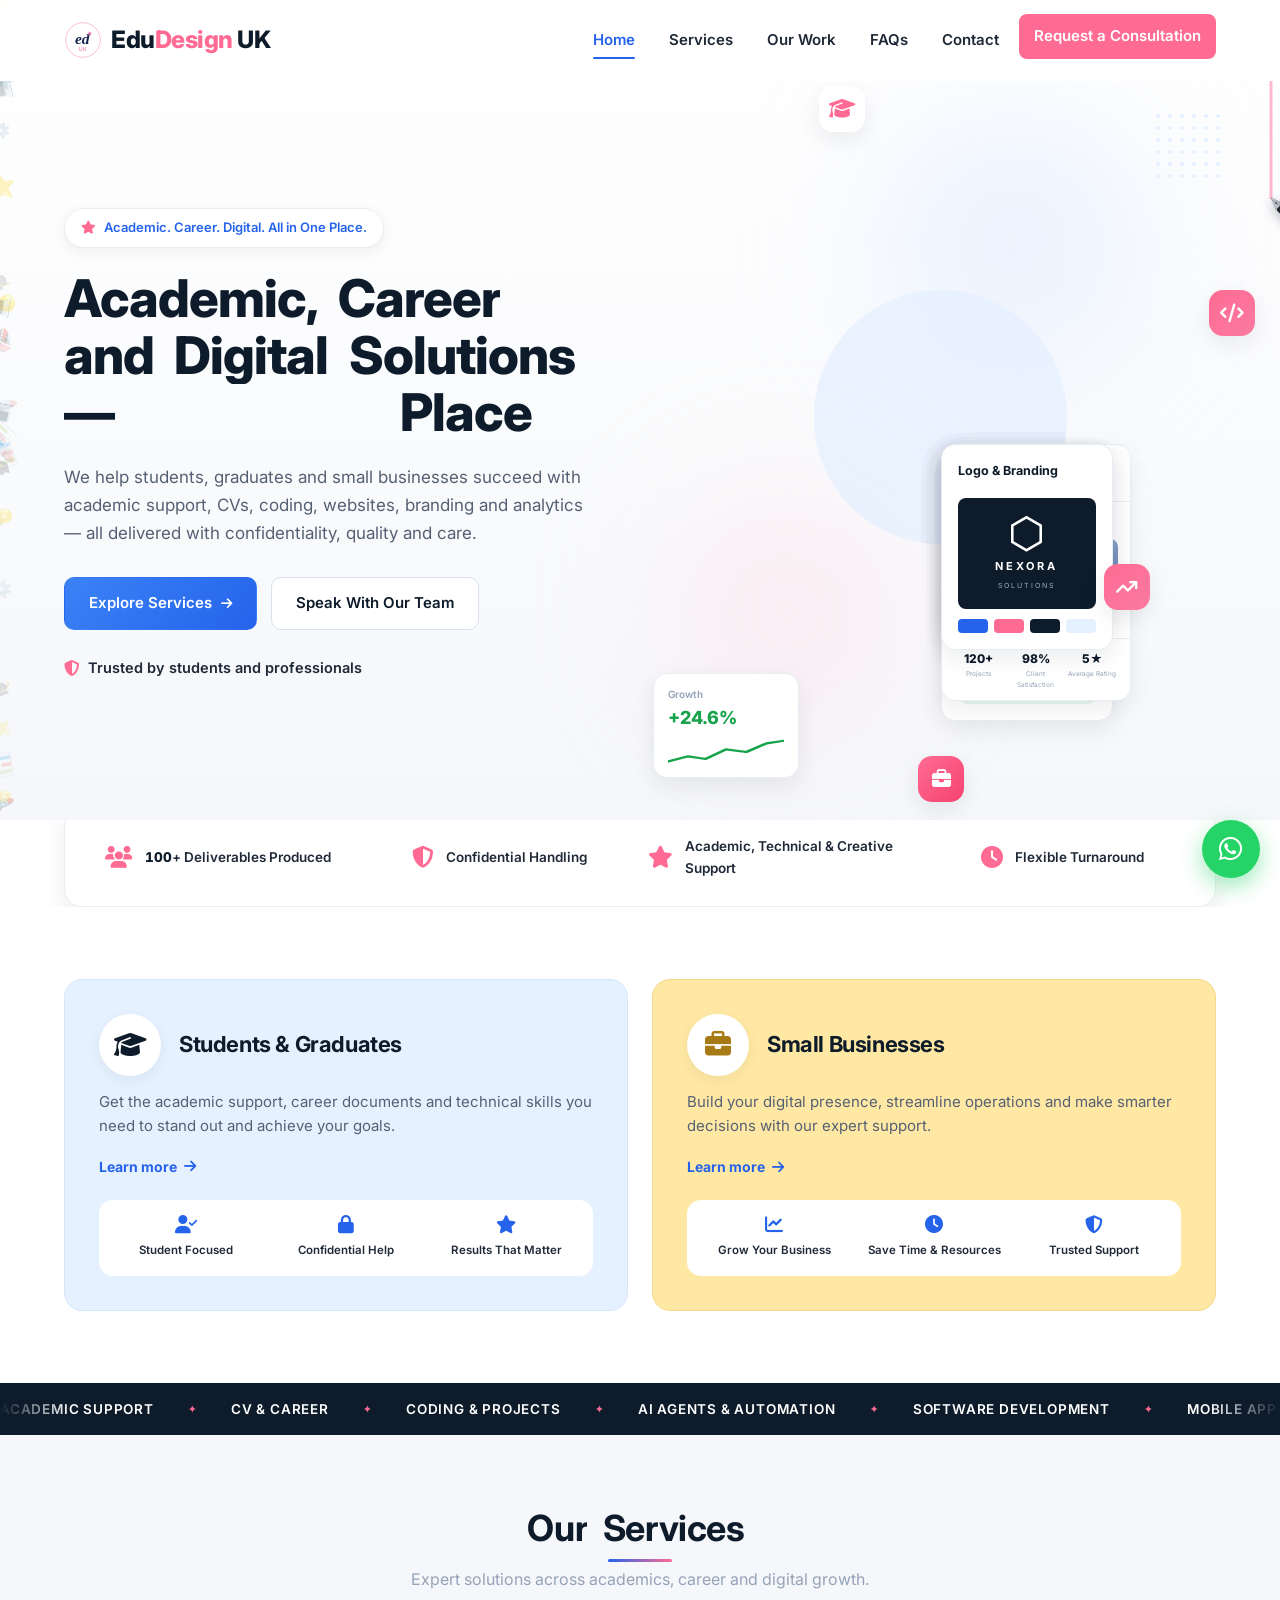
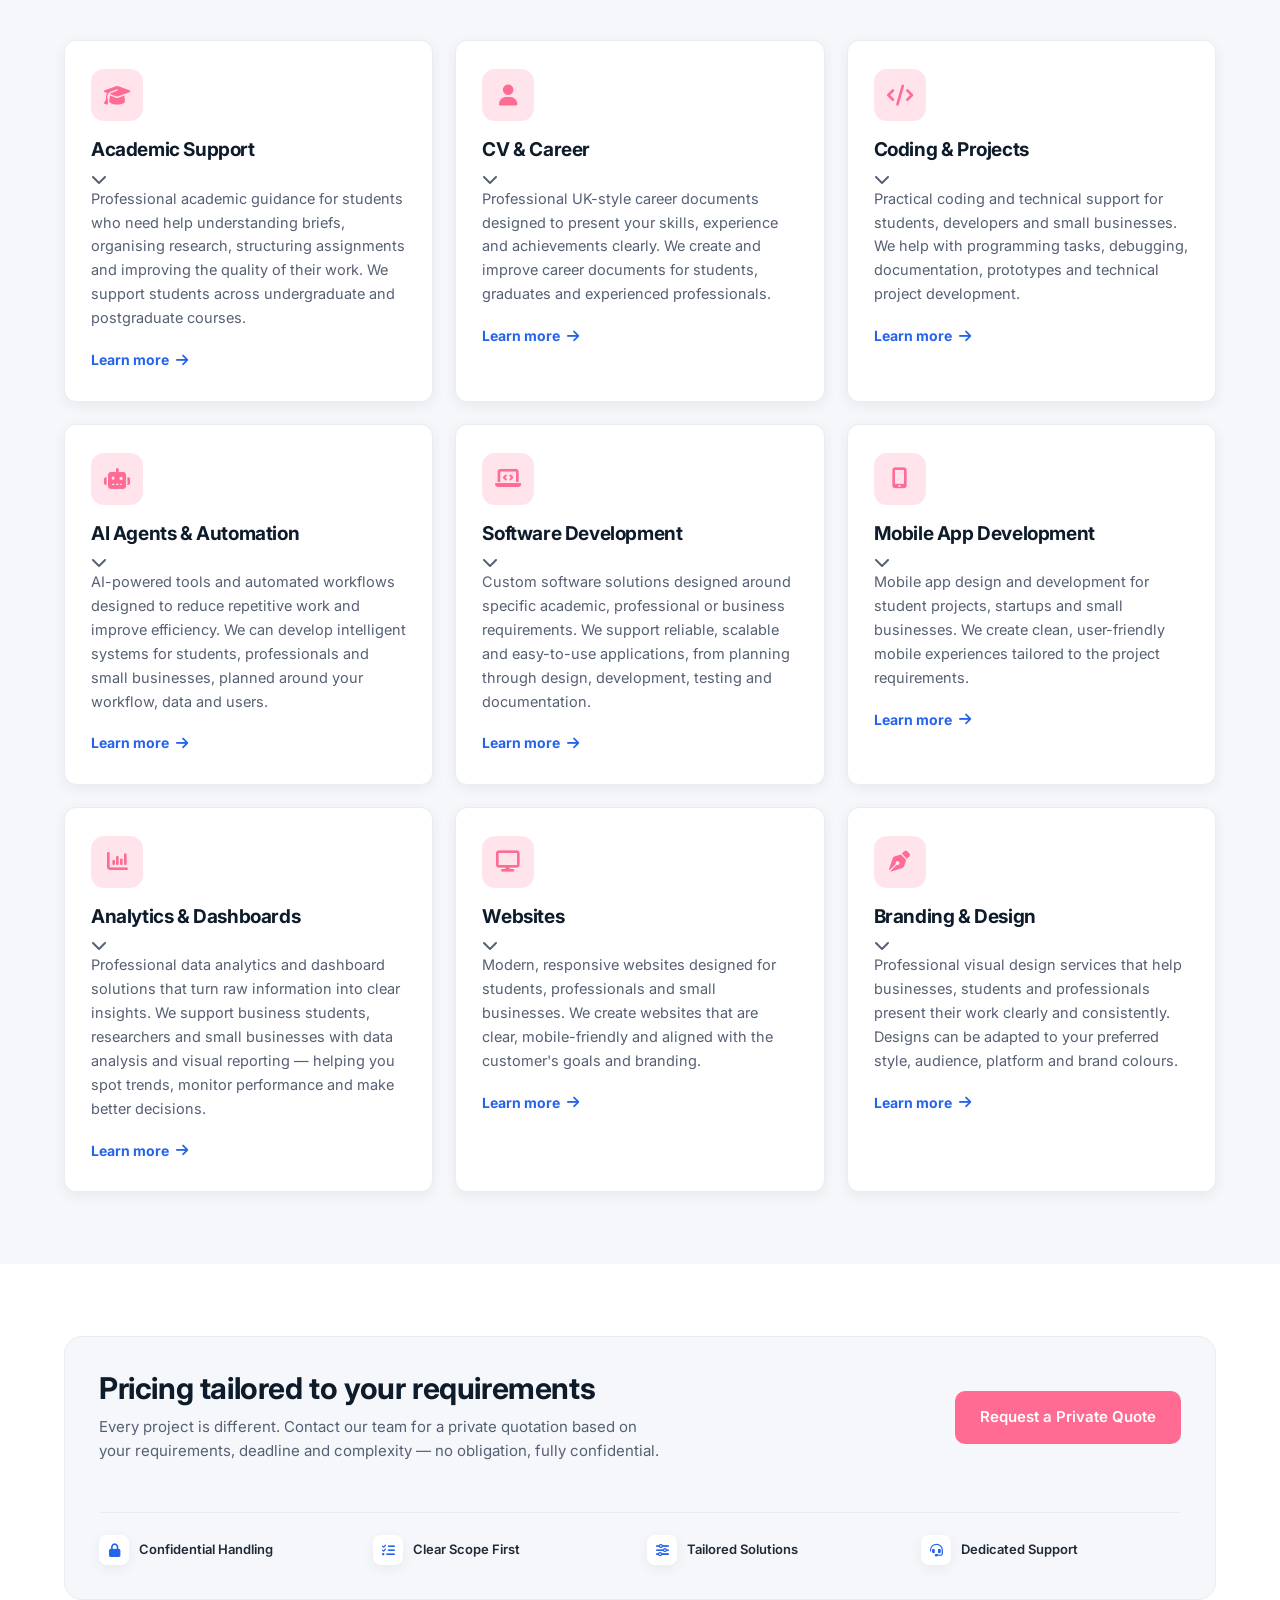
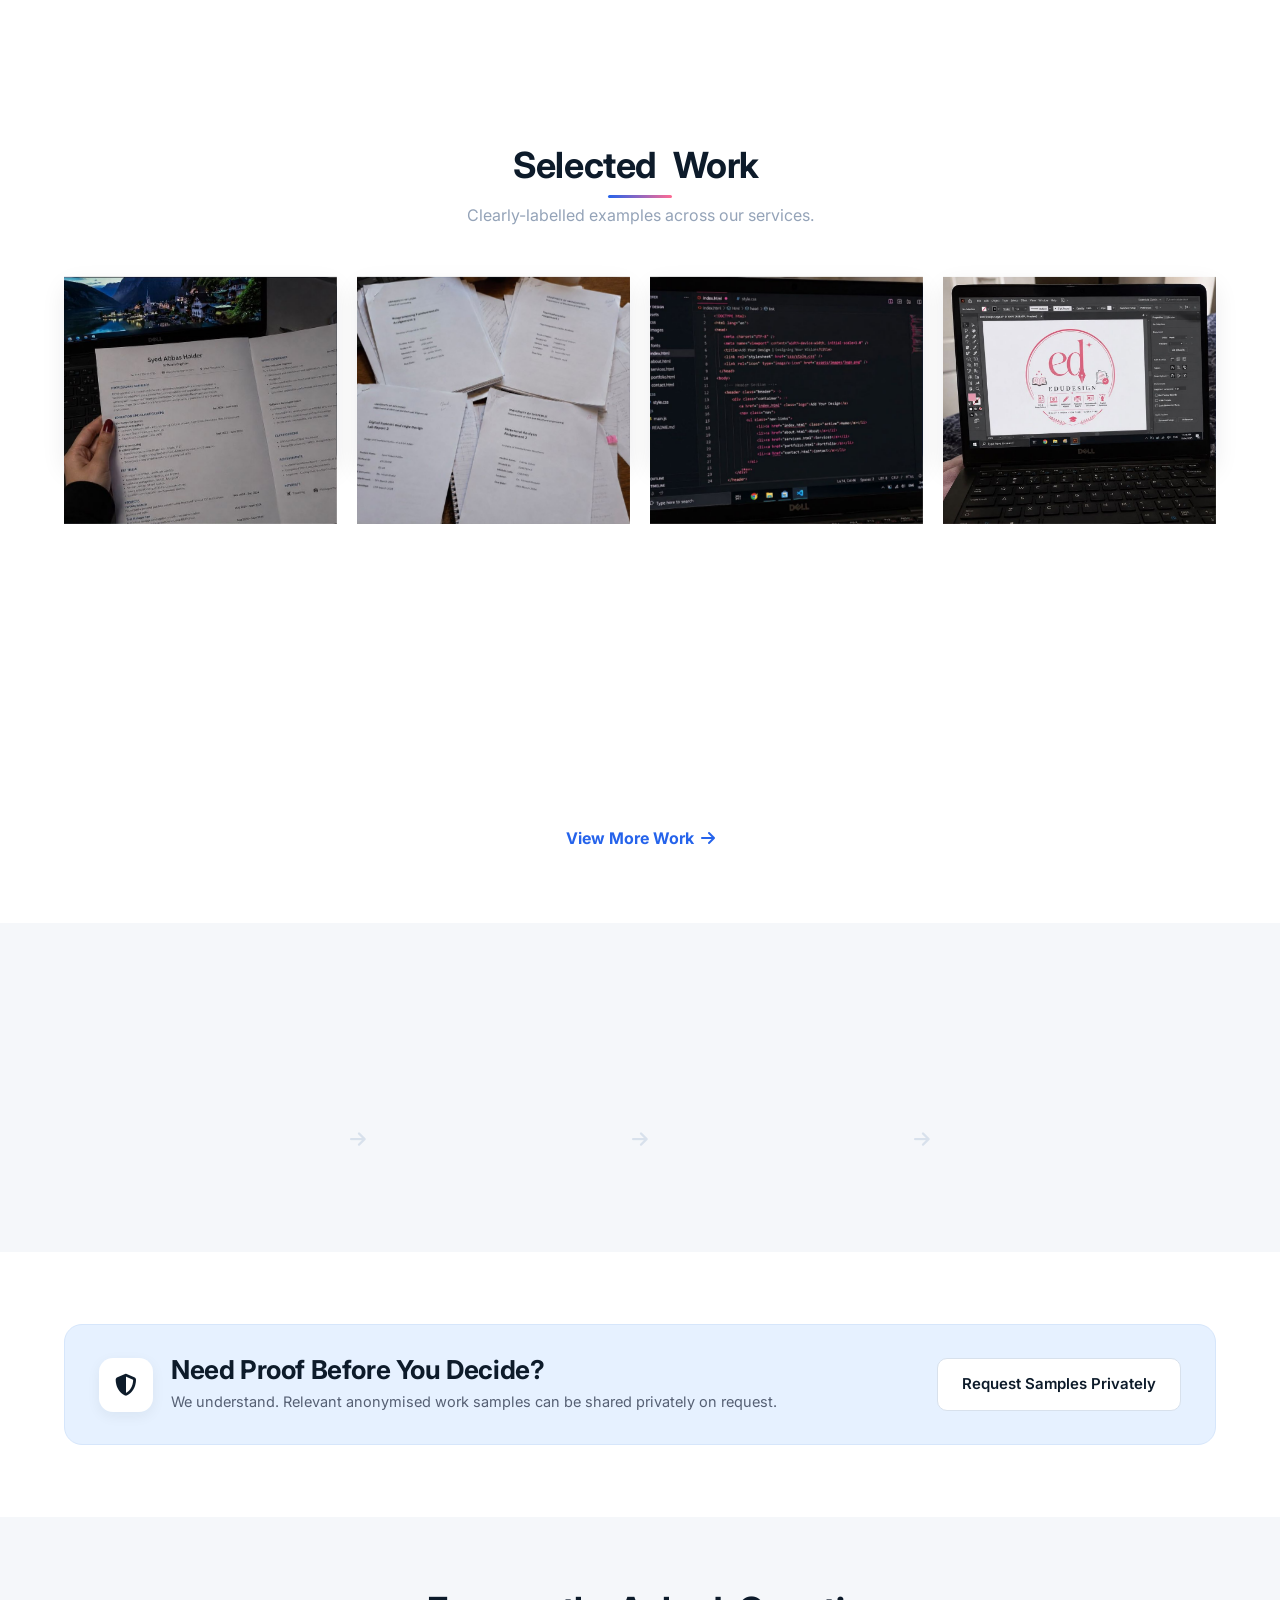
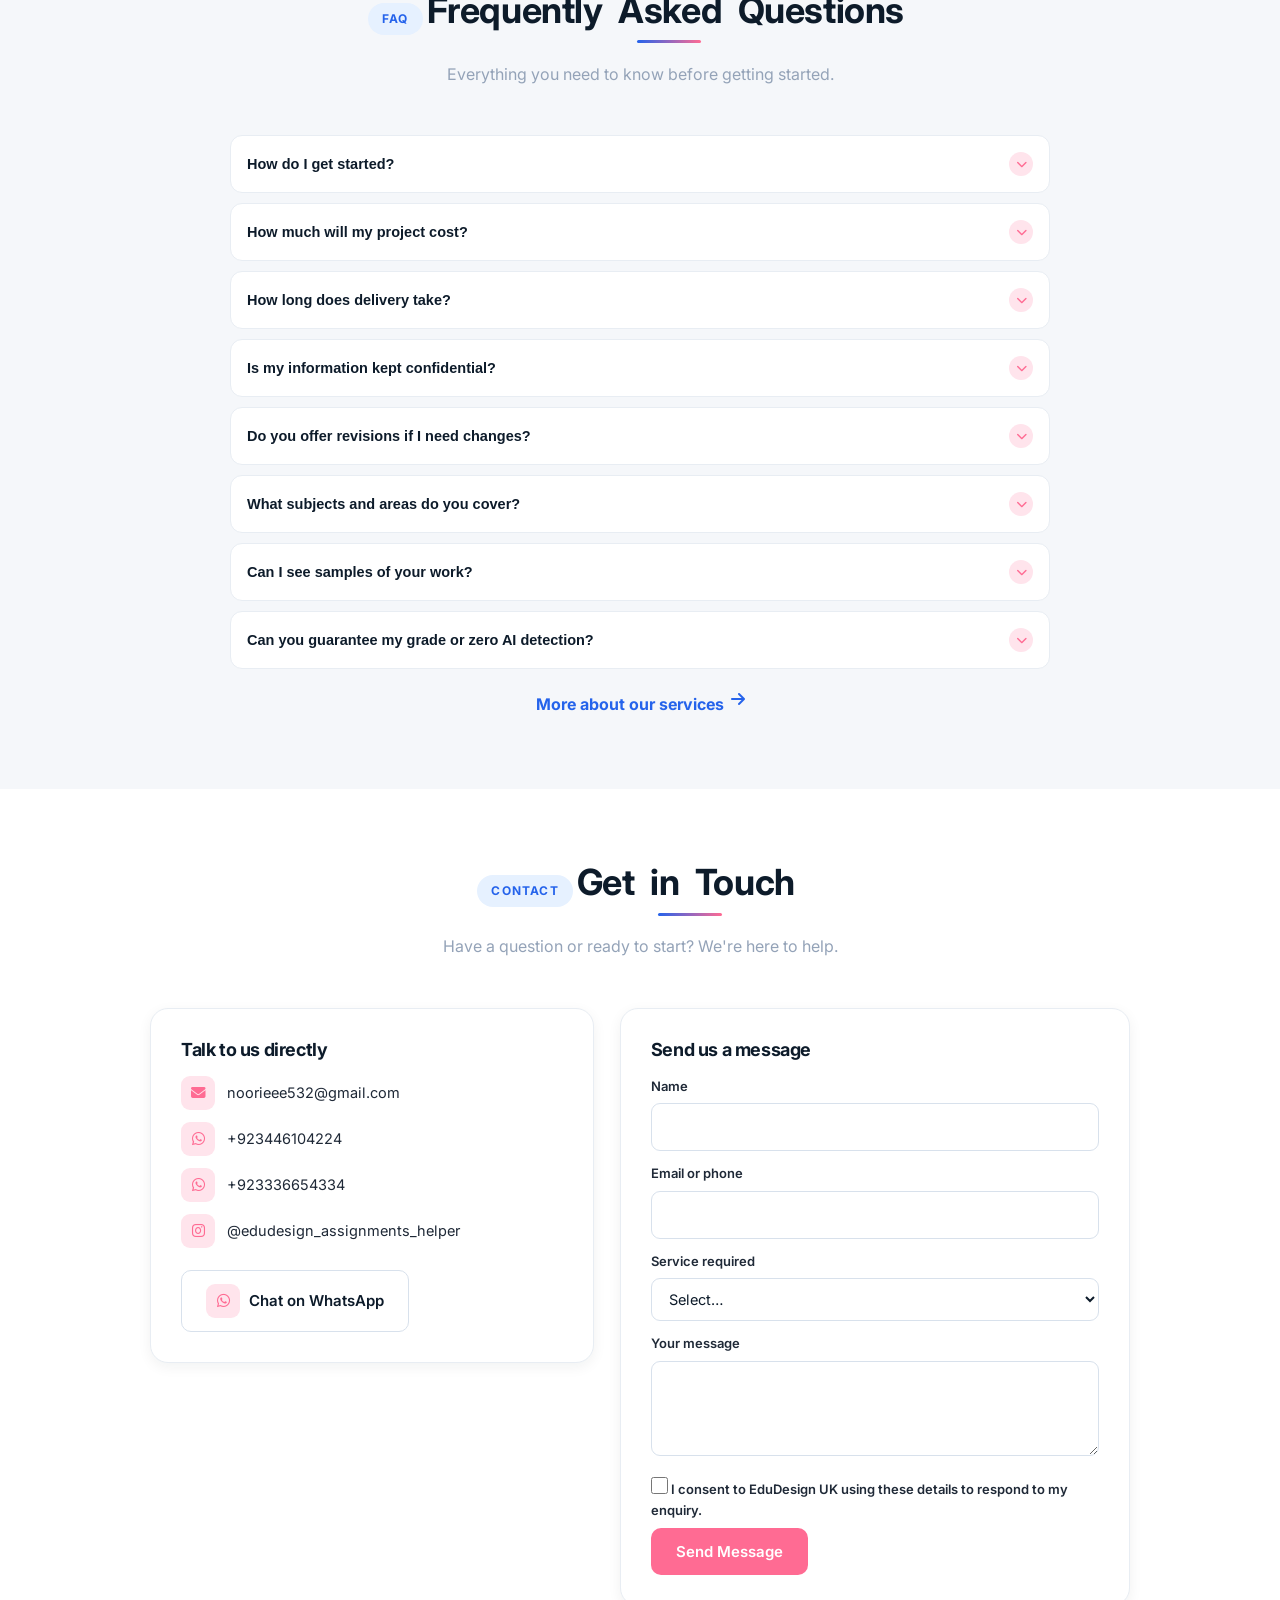
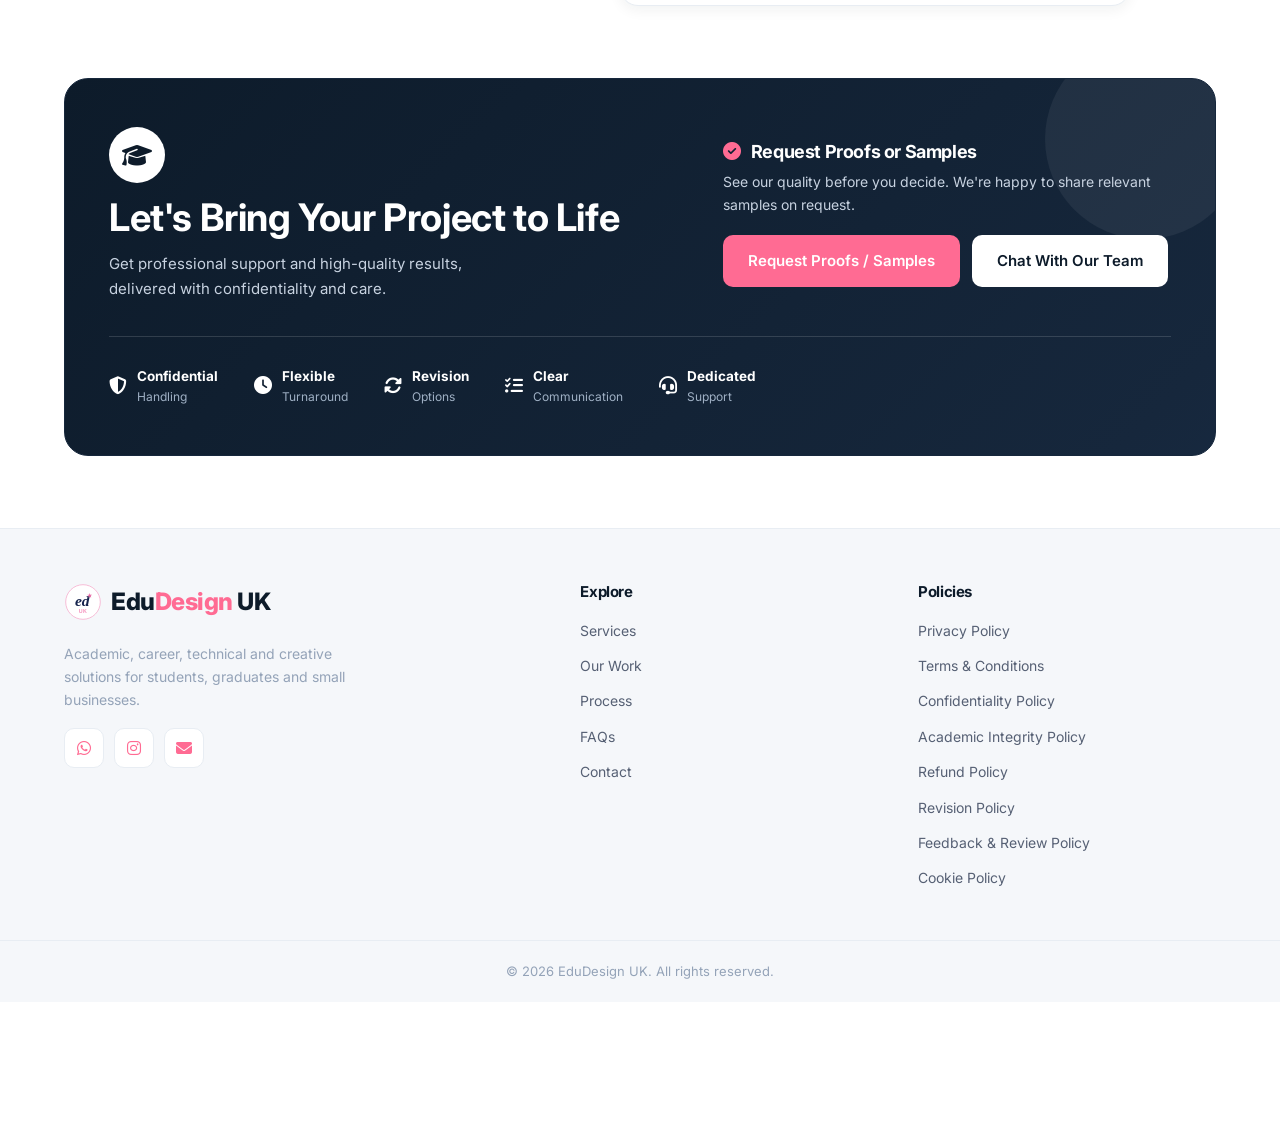
==== commit 9414a03f: "Revert modern overhaul + desktop banner: restore site to the state before the design-suggestions req" ====
--- a/index.html
+++ b/index.html
@@ -16,10 +16,10 @@
   <meta property="og:image" content="https://edudesign-pink.vercel.app/static/images/brand/og-image.svg" />
   <meta name="twitter:card" content="summary_large_image" />
   <link rel="icon" type="image/svg+xml" href="/static/images/brand/logo-circle.svg" />
-  <link rel="stylesheet" href="/static/css/style.css?v=27" />
+  <link rel="stylesheet" href="/static/css/style.css?v=25" />
   <link rel="preconnect" href="https://fonts.googleapis.com" />
   <link rel="preconnect" href="https://fonts.gstatic.com" crossorigin />
-  <link href="https://fonts.googleapis.com/css2?family=Inter:wght@400;500;600;700;800&family=Sora:wght@600;700;800&display=swap" rel="stylesheet" />
+  <link href="https://fonts.googleapis.com/css2?family=Inter:wght@400;500;600;700;800&display=swap" rel="stylesheet" />
   <link rel="stylesheet" href="https://cdnjs.cloudflare.com/ajax/libs/font-awesome/6.5.0/css/all.min.css" />
   <script type="application/ld+json">
   {"@context":"https://schema.org","@type":"ProfessionalService","name":"EduDesign UK","description":"Academic support, CV services, coding, data analytics, website development and branding for students and small businesses.","url":"https://edudesign-pink.vercel.app/","areaServed":"GB","sameAs":["https://www.instagram.com/edudesign_assignments_helper"]}
@@ -63,7 +63,7 @@
     <span class="sp-blob sp-b2"></span>
     <span class="sp-blob sp-b3"></span>
     <span class="sp-rings"></span>
-    <img class="splash-logo" src="/static/images/brand/ed-logo.svg?v=27" alt="EduDesign UK" width="180" height="180" />
+    <img class="splash-logo" src="/static/images/brand/ed-logo.svg?v=25" alt="EduDesign UK" width="180" height="180" />
     <p class="splash-hint">swipe to enter</p>
   </div>
 
@@ -180,7 +180,7 @@
           </div>
         </div>
 
-        <!-- ════ AUTO-SWIPING IMAGE SHOWCASE — shown at very top of hero on mobile AND desktop (via CSS order) ════ -->
+        <!-- ════ MOBILE-ONLY AUTO-SWIPING IMAGE SHOWCASE (shown at very top via CSS order) ════ -->
         <div class="mob-show" aria-label="Examples of our work">
           <div class="mob-track" id="mobTrack">
             <figure class="ms-slide"><img src="/static/images/work/cv.jpg" alt="Professional CV example" loading="lazy" /><figcaption>CVs &amp; Cover Letters</figcaption></figure>
@@ -372,8 +372,8 @@
 
   <a href="#" class="floating-whatsapp wa-link" data-msg="general" aria-label="Message EduDesign UK on WhatsApp"><i class="fa-brands fa-whatsapp"></i><span class="floating-tooltip">Message EduDesign UK</span></a>
 
-  <script src="/static/data/config.js?v=27"></script>
-  <script src="/static/data/feedback.js?v=27"></script>
-  <script src="/static/js/main.js?v=27"></script>
+  <script src="/static/data/config.js?v=25"></script>
+  <script src="/static/data/feedback.js?v=25"></script>
+  <script src="/static/js/main.js?v=25"></script>
 </body>
 </html>
--- a/static/css/style.css
+++ b/static/css/style.css
@@ -892,20 +892,6 @@
   .mob-dots i.on{width:18px;border-radius:4px;background:var(--pink)}
 }
 
-/* ════════ DESKTOP TOP IMAGE SHOWCASE — same auto-swiping banner as mobile ════════ */
-@media (min-width:601px){
-  .mob-show{display:block;order:-1;grid-column:1 / -1;position:relative;margin:0 calc(50% - 50vw) 42px}
-  .mob-track{display:flex;gap:0;overflow-x:auto;scroll-snap-type:x mandatory;-webkit-overflow-scrolling:touch;scrollbar-width:none}
-  .mob-track::-webkit-scrollbar{display:none}
-  .ms-slide{flex:0 0 100%;scroll-snap-align:center;position:relative;overflow:hidden;height:clamp(300px,33vw,420px);background:var(--bg-soft);will-change:transform}
-  .ms-slide img{width:100%;height:100%;object-fit:cover;display:block;will-change:transform}
-  .ms-slide::after{content:"";position:absolute;inset:0;background:linear-gradient(180deg,transparent 55%,rgba(13,27,42,.45));pointer-events:none}
-  .ms-slide figcaption{position:absolute;z-index:2;left:max(24px,calc(50vw - 588px));bottom:28px;background:rgba(13,27,42,.82);color:#fff;font-size:13px;font-weight:700;letter-spacing:.6px;text-transform:uppercase;padding:9px 18px;border-radius:50px;backdrop-filter:blur(5px)}
-  .mob-dots{position:absolute;left:0;right:0;bottom:16px;display:flex;justify-content:center;gap:8px;z-index:3}
-  .mob-dots i{width:8px;height:8px;border-radius:50%;background:rgba(255,255,255,.7);box-shadow:0 1px 4px rgba(13,27,42,.35);transition:all .3s ease;cursor:pointer}
-  .mob-dots i.on{width:22px;border-radius:5px;background:var(--pink)}
-}
-
 /* ════════ PEN TRAIL (zig-zag line drawn down the page) ════════ */
 #penTrail{position:absolute;top:0;left:0;width:100%;z-index:60;pointer-events:none;overflow:visible}
 #penTrailPen{filter:drop-shadow(0 3px 6px rgba(13,27,42,.35))}
@@ -1102,102 +1088,3 @@
   position: relative;
   z-index: 2; /* keep controls above canvas */
 }
-
-/* ════════════════════════════════════════════════════════════════
-   MODERN OVERHAUL — display type, depth, bento, polished cards
-   Brand kept (pink/navy/blue/yellow) — only modernised
-   ════════════════════════════════════════════════════════════════ */
-:root{
-  --font-display:'Sora',var(--font);
-  --grad-brand:linear-gradient(110deg,#FF6B93 0%,#9b5cf0 50%,#3b82f6 100%);
-}
-
-/* Display font on the headings that carry the brand voice */
-.hero-title,.section-title,.section-title.sm,.cta-card h2,.qb-text h2,
-.brand,.aud-top h3,.svc-card h3,.work-card h3,.pstep h3{
-  font-family:var(--font-display);letter-spacing:-.6px;
-}
-
-/* Gradient-clipped accent words inside the big headings.
-   Target the inner word spans too — the word-split wraps each word in an
-   inline-block, and background-clip:text won't paint across those, so without
-   this the accent text would render transparent (invisible). */
-.hero-title .accent,.hero-title .accent .reveal-word,
-.section-title .accent,.section-title .accent .reveal-word{
-  background:var(--grad-brand);
-  -webkit-background-clip:text;background-clip:text;
-  -webkit-text-fill-color:transparent;color:transparent;
-}
-
-/* ---- Section background rhythm (subtle depth instead of flat grey) ---- */
-.hero{
-  background:
-    radial-gradient(1100px 620px at 80% -10%,rgba(255,107,147,.12),transparent 60%),
-    radial-gradient(900px 600px at 6% 16%,rgba(37,99,235,.11),transparent 55%),
-    linear-gradient(180deg,#ffffff 0%,#F5F8FD 100%);
-}
-.audiences,.work{background:#fff}
-.services{background:linear-gradient(180deg,#FAFBFE 0%,#EAF0FA 100%)}
-.process{background:linear-gradient(180deg,#FFF7FA 0%,#FFEDF3 100%)}
-.faq-contact{background:linear-gradient(180deg,#F3F8FF 0%,#E8F1FC 100%)}
-.services,.process,.faq-contact{position:relative;overflow:hidden}
-/* soft floating colour blobs give the "block" energy the style calls for */
-.services::before,.process::before,.faq-contact::before{
-  content:"";position:absolute;width:420px;height:420px;border-radius:50%;
-  filter:blur(80px);opacity:.5;pointer-events:none;z-index:0;
-}
-.services::before{background:rgba(37,99,235,.10);top:-120px;right:-100px}
-.process::before{background:rgba(255,107,147,.12);bottom:-140px;left:-120px}
-.faq-contact::before{background:rgba(37,99,235,.10);top:-120px;left:-120px}
-.services .container,.process .container,.faq-contact .container{position:relative;z-index:1}
-
-/* ---- Bento services grid (desktop) ---- */
-@media(min-width:781px){
-  .services-grid{grid-template-columns:repeat(3,1fr);grid-auto-flow:dense;gap:18px}
-  .services-grid .svc-card:first-child{
-    grid-column:span 2;grid-row:span 2;
-    background:linear-gradient(155deg,#11243b,#0D1B2A);border-color:transparent;
-    display:flex;flex-direction:column;justify-content:center;
-  }
-  .services-grid .svc-card:first-child .svc-head h3{color:#fff;font-size:27px}
-  .services-grid .svc-card:first-child .svc-body p{color:#cdd8e6;font-size:16px}
-  .services-grid .svc-card:first-child .svc-ic{
-    width:64px;height:64px;font-size:27px;background:var(--pink);color:#fff;
-    box-shadow:0 12px 28px rgba(255,107,147,.45);
-  }
-  .services-grid .svc-card:first-child .svc-link{color:#ff9bb5}
-}
-
-/* ---- Service card polish ---- */
-.svc-card{border-radius:16px}
-.svc-ic{transition:transform var(--t),box-shadow var(--t)}
-.svc-card:hover .svc-ic{transform:scale(1.08) rotate(-4deg);box-shadow:0 10px 22px rgba(255,107,147,.35)}
-
-/* ---- Selected Work polish (rounded, hover overlay + category chip) ---- */
-.work-thumb{border-radius:16px;position:relative}
-.work-thumb::after{
-  content:"";position:absolute;inset:0;z-index:1;border-radius:16px;
-  background:linear-gradient(to top,rgba(13,27,42,.5),transparent 55%);
-  opacity:0;transition:opacity var(--t);
-}
-.work-card:hover .work-thumb::after{opacity:1}
-.work-cat{display:inline-block;margin-top:6px;font-size:12px;font-weight:700;
-  letter-spacing:.3px;color:var(--blue);background:var(--blue-soft);
-  padding:3px 10px;border-radius:50px}
-
-/* ---- Pink CTA buttons: keep pink, add depth + better legibility ---- */
-.btn-accent{background:linear-gradient(135deg,#FF7DA1,#F5436F);box-shadow:0 8px 20px rgba(245,67,111,.28)}
-.btn-accent:hover{background:linear-gradient(135deg,#F5436F,#E0295A)}
-
-/* ---- Roomier spacing rhythm ---- */
-section{padding:90px 0}
-.section-head{margin-bottom:54px}
-@media(max-width:600px){section{padding:56px 0}.section-head{margin-bottom:38px}}
-
-/* ---- Honest guarantees strip ---- */
-.trust-band{padding:0;margin-top:-30px;position:relative;z-index:5}
-.trust-band .trust-card{box-shadow:var(--shadow-md)}
-@media(max-width:600px){
-  .trust-band{margin-top:0}
-  .trust-card{grid-template-columns:1fr 1fr;gap:18px 12px}
-}
